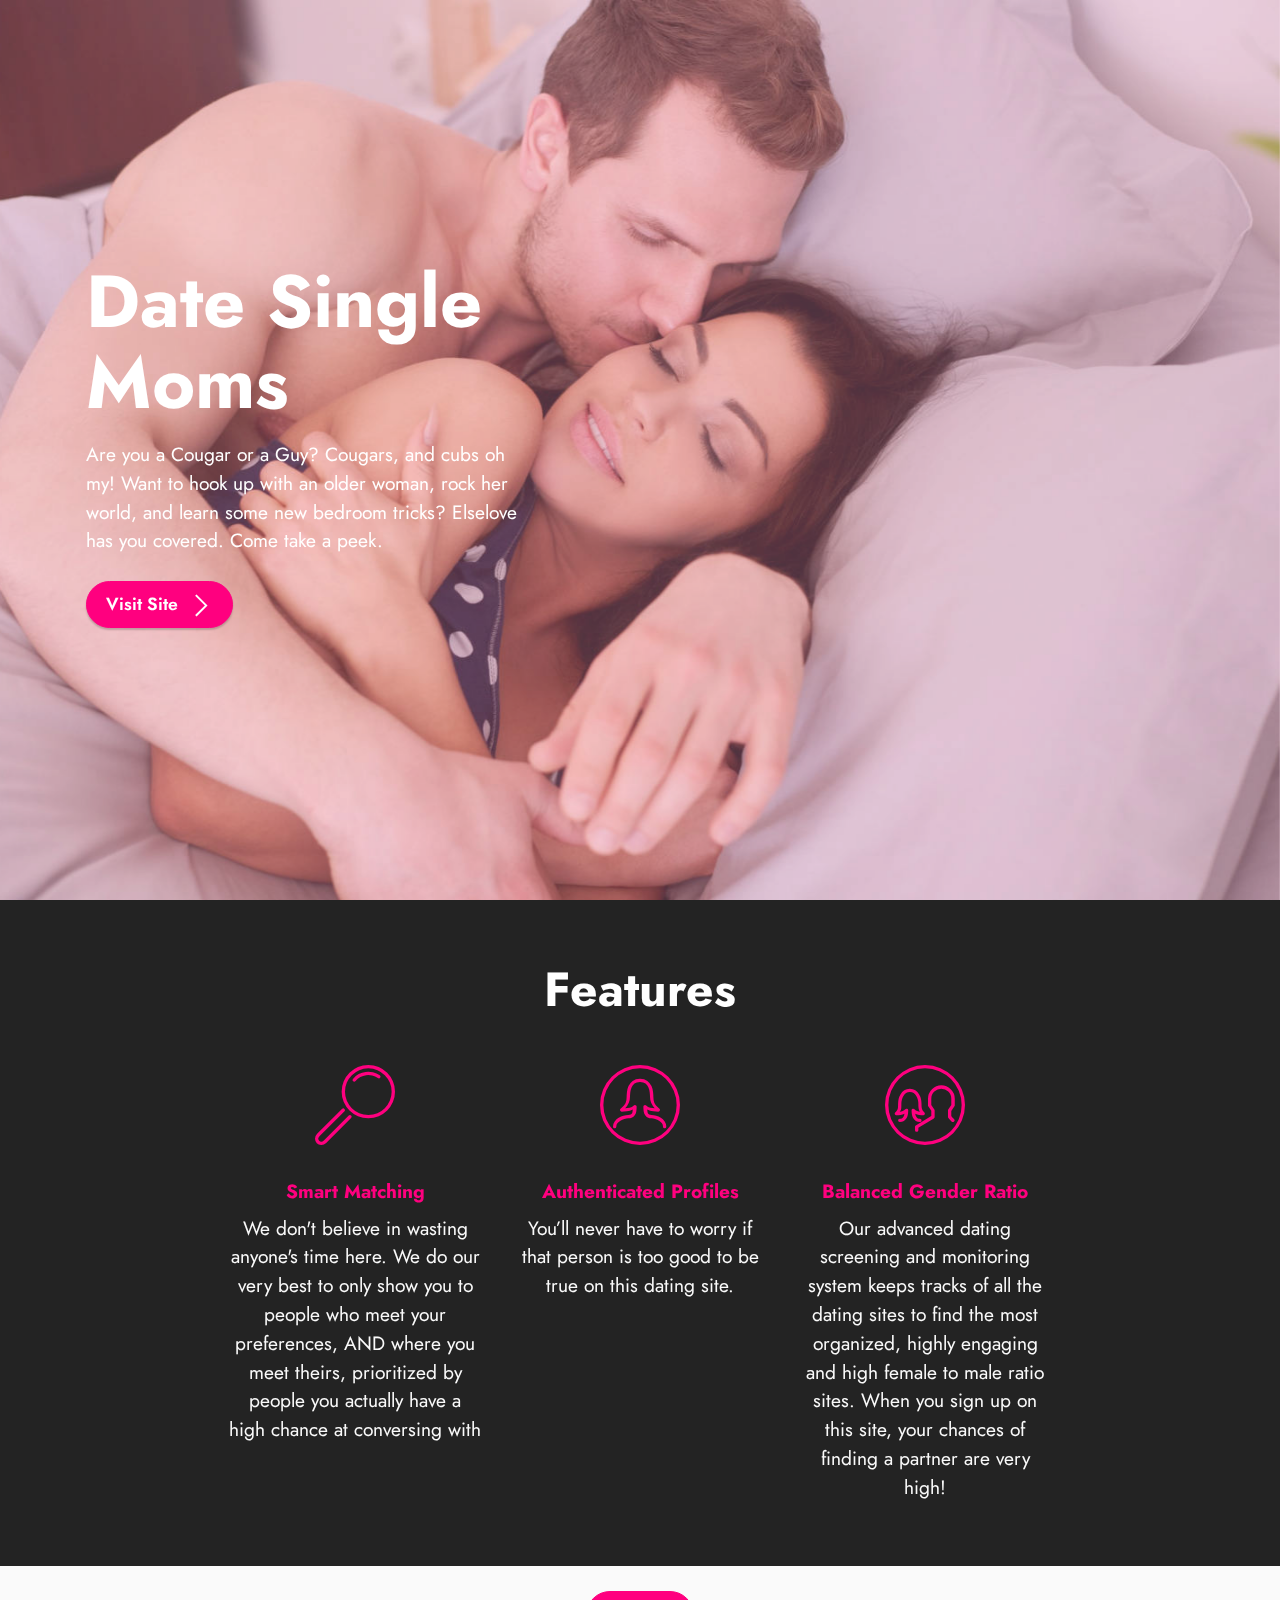
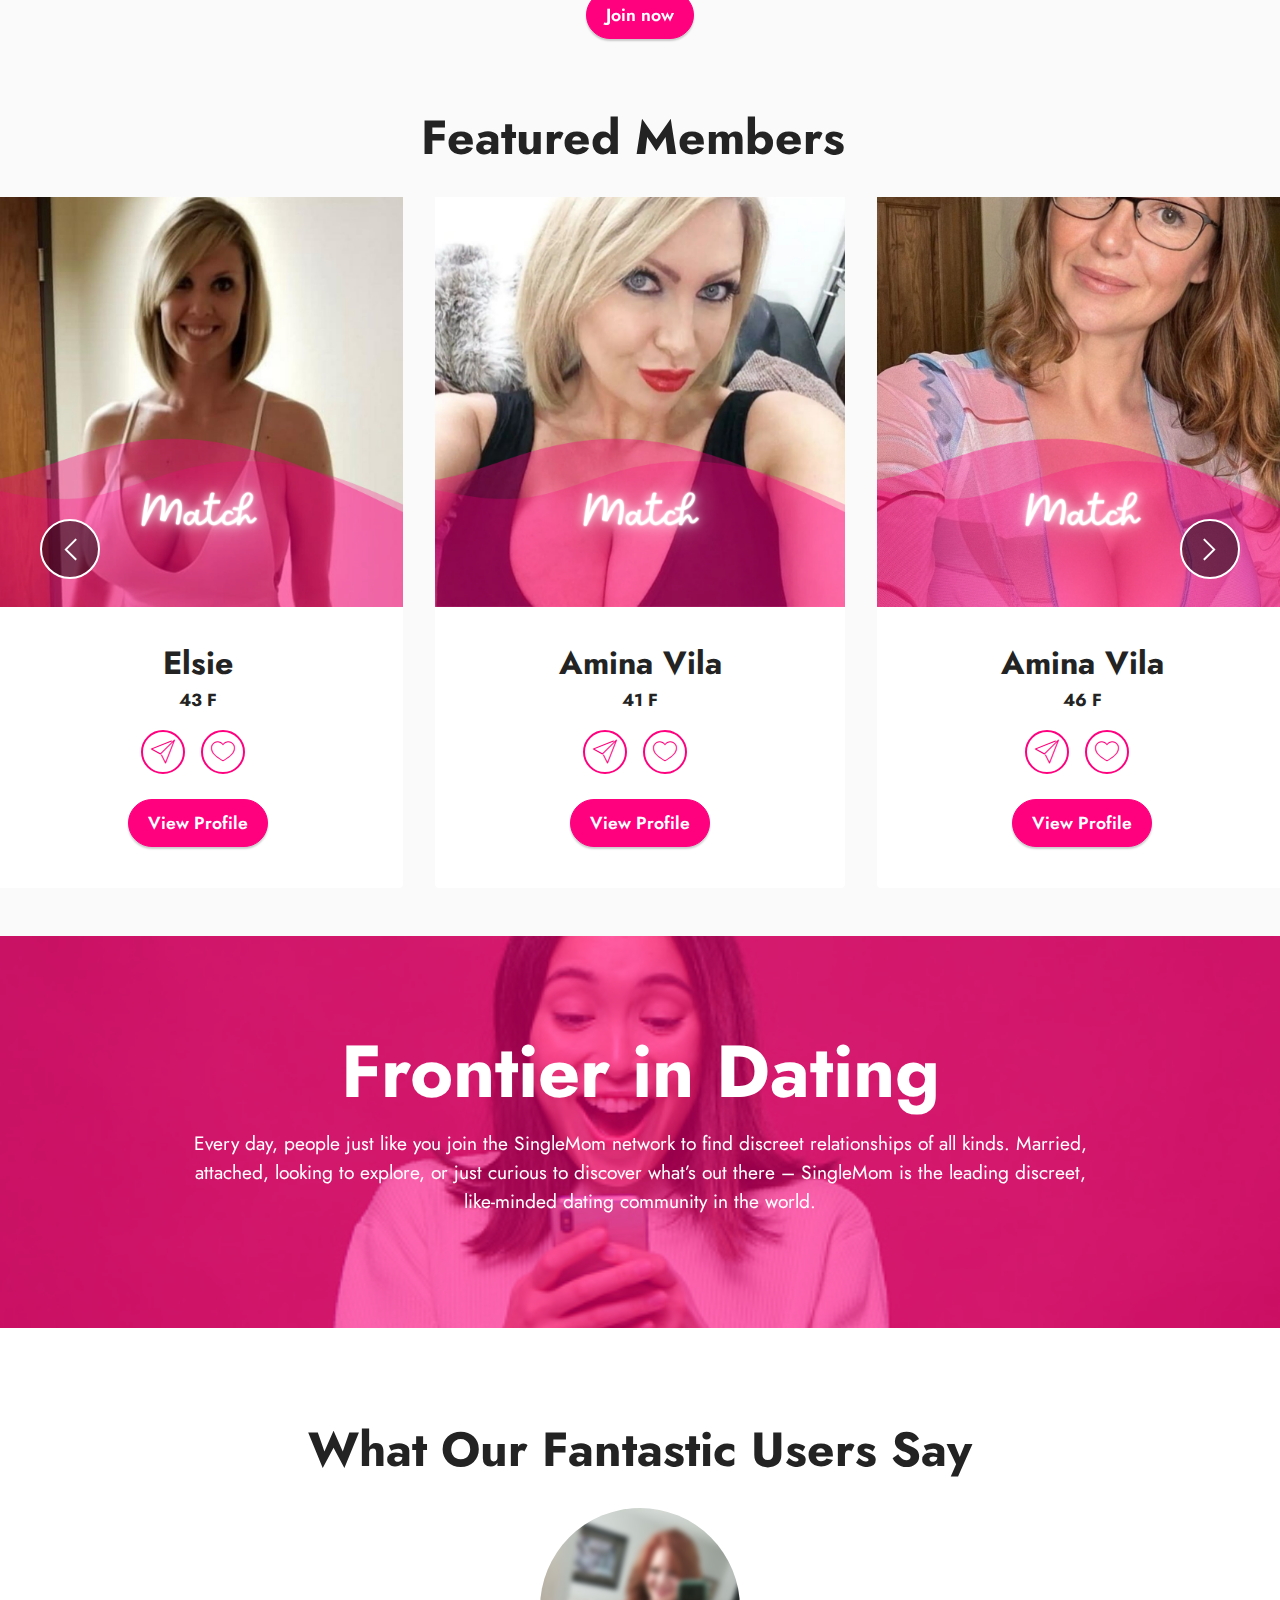
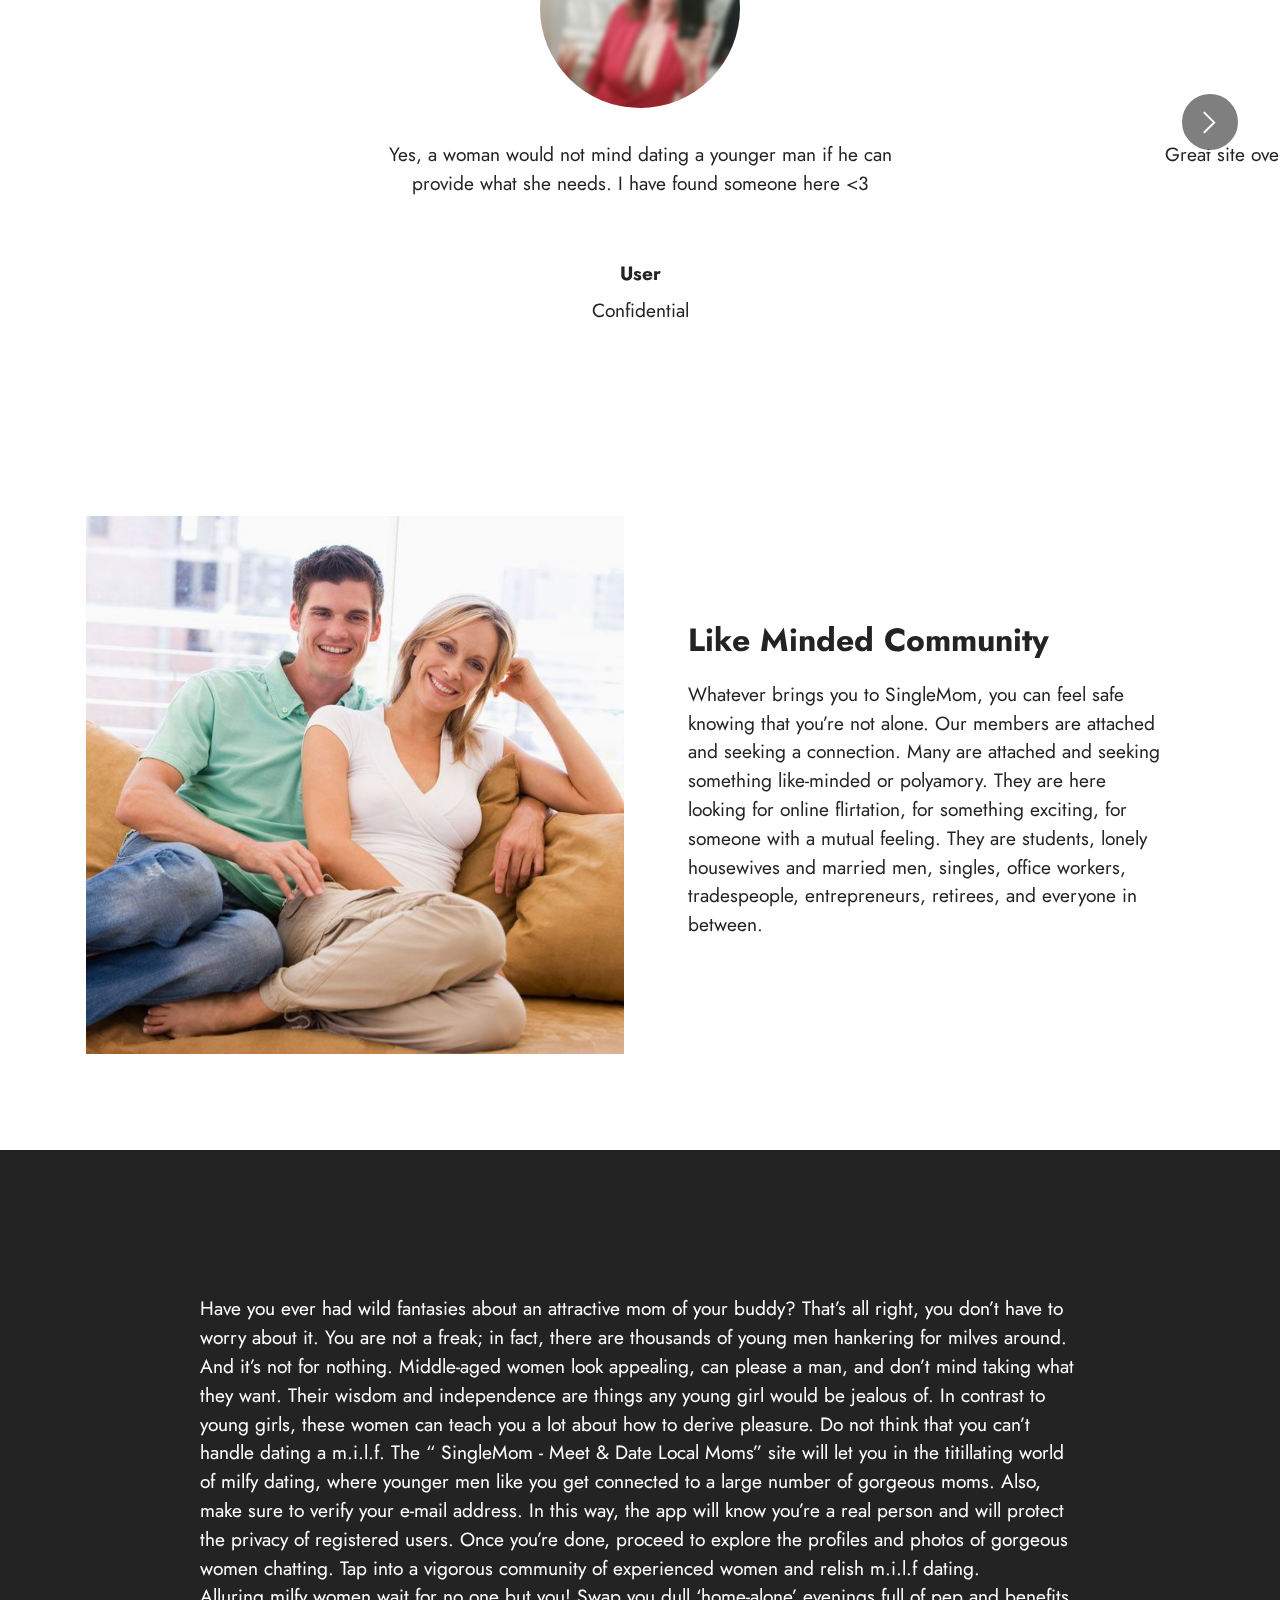
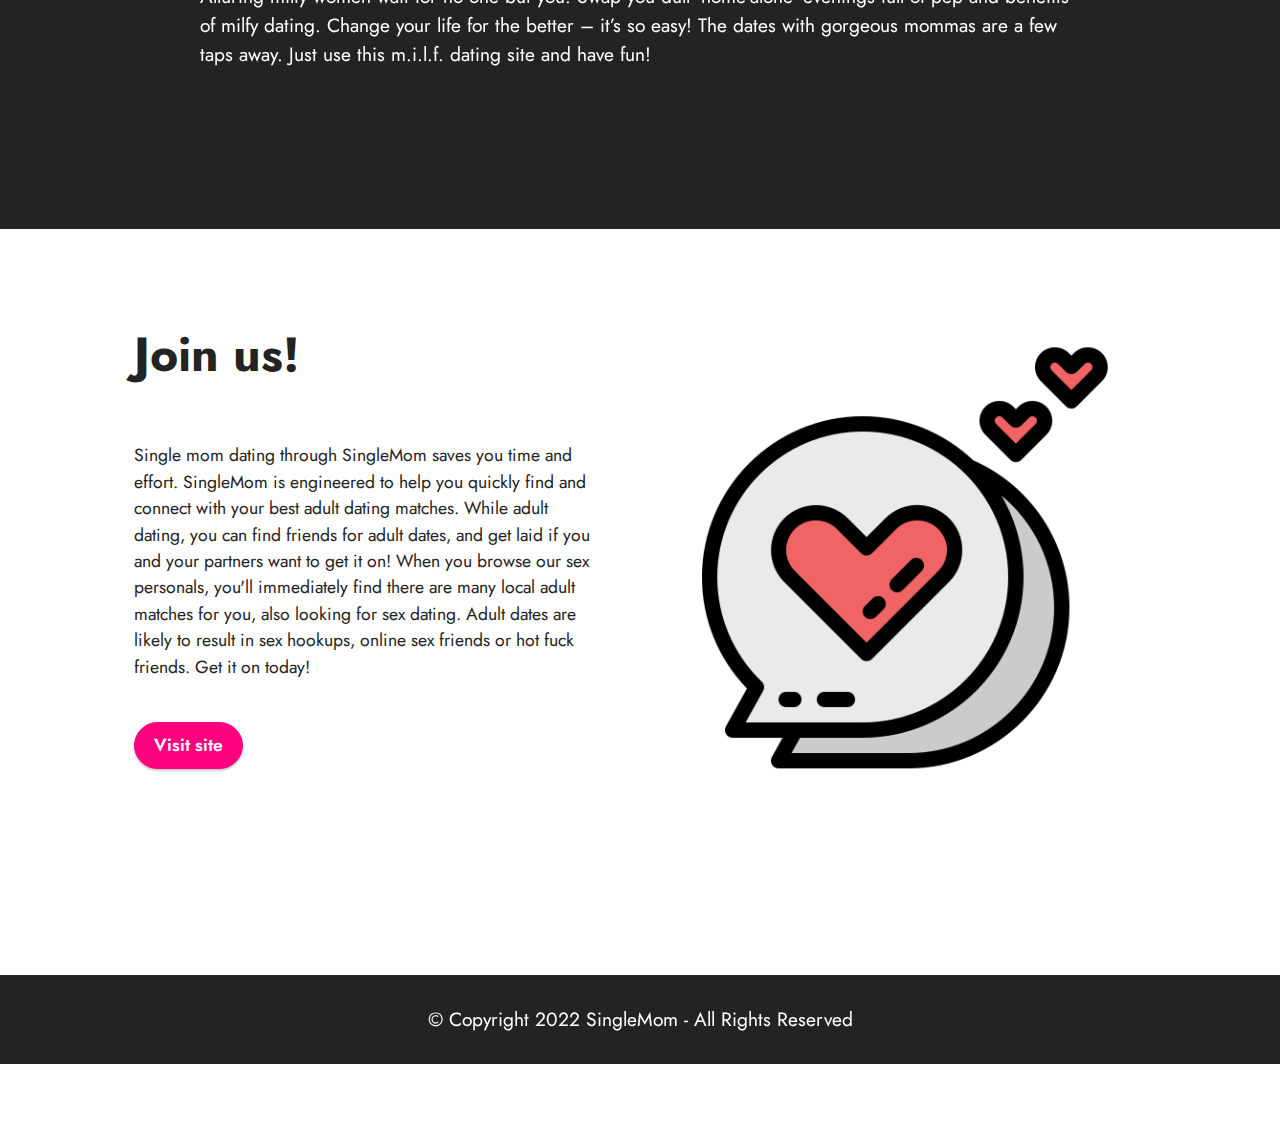
==== index.html @ 44cefdbc "Initial commit" ====
<!DOCTYPE html>
<html  >
<head>
  <!-- Site made with Mobirise Website Builder v5.6.11, https://mobirise.com -->
  <meta charset="UTF-8">
  <meta http-equiv="X-UA-Compatible" content="IE=edge">
  <meta name="generator" content="Mobirise v5.6.11, mobirise.com">
  <meta name="twitter:card" content="summary_large_image"/>
  <meta name="twitter:image:src" content="">
  <meta property="og:image" content="">
  <meta name="twitter:title" content="Home">
  <meta name="viewport" content="width=device-width, initial-scale=1, minimum-scale=1">
  <link rel="shortcut icon" href="assets/images/logo5.png" type="image/x-icon">
  <meta name="description" content="">
  
  
  <title>Home</title>
  <link rel="stylesheet" href="assets/web/assets/mobirise-icons2/mobirise2.css">
  <link rel="stylesheet" href="assets/web/assets/mobirise-icons/mobirise-icons.css">
  <link rel="stylesheet" href="assets/bootstrap/css/bootstrap.min.css">
  <link rel="stylesheet" href="assets/bootstrap/css/bootstrap-grid.min.css">
  <link rel="stylesheet" href="assets/bootstrap/css/bootstrap-reboot.min.css">
  <link rel="stylesheet" href="assets/parallax/jarallax.css">
  <link rel="stylesheet" href="assets/socicon/css/styles.css">
  <link rel="stylesheet" href="assets/theme/css/style.css">
  <link rel="preload" href="https://fonts.googleapis.com/css?family=Jost:100,200,300,400,500,600,700,800,900,100i,200i,300i,400i,500i,600i,700i,800i,900i&display=swap" as="style" onload="this.onload=null;this.rel='stylesheet'">
  <noscript><link rel="stylesheet" href="https://fonts.googleapis.com/css?family=Jost:100,200,300,400,500,600,700,800,900,100i,200i,300i,400i,500i,600i,700i,800i,900i&display=swap"></noscript>
  <link rel="preload" as="style" href="assets/mobirise/css/mbr-additional.css"><link rel="stylesheet" href="assets/mobirise/css/mbr-additional.css" type="text/css">
  
  
  
  
</head>
<body>
  
  <section data-bs-version="5.1" class="header1 cid-tcN4FvmTg6 mbr-fullscreen mbr-parallax-background" id="header1-0">

    

    
    <div class="mbr-overlay" style="opacity: 0.3; background-color: rgb(255, 164, 209);"></div>

    <div class="container">
        <div class="row">
            <div class="col-12 col-lg-5">
                <h1 class="mbr-section-title mbr-fonts-style mb-3 display-1"><strong>Date Single Moms</strong></h1>
                
                <p class="mbr-text mbr-fonts-style display-7">Are you a Cougar or a Guy?&nbsp;Cougars, and cubs oh my! Want to hook up with an older woman, rock her world, and learn some new bedroom tricks? Elselove has you covered. Come take a peek.</p>
                <div class="mbr-section-btn mt-3"><a class="btn btn-secondary display-4" href="https://rb.gy/9plqk9" target="_blank"><span class="mobi-mbri mobi-mbri-arrow-next mbr-iconfont mbr-iconfont-btn"></span>Visit Site&nbsp;</a></div>
            </div>
        </div>
    </div>
</section>

<section data-bs-version="5.1" class="features1 cid-tcN8aus6Jh" id="features1-1">
    

    
    
    <div class="container">
        <div class="row">
            <div class="col-12 col-lg-9">
                <h3 class="mbr-section-title mbr-fonts-style align-center mb-0 display-2">
                    <strong>Features</strong>
                </h3>
                
            </div>
        </div>
        <div class="row">
            <div class="card col-12 col-md-6 col-lg-3">
                <div class="card-wrapper">
                    <div class="card-box align-center">
                        <div class="iconfont-wrapper">
                            <span class="mbr-iconfont mbri-search" style="color: rgb(255, 0, 127); fill: rgb(255, 0, 127);"></span>
                        </div>
                        <h5 class="card-title mbr-fonts-style display-7"><strong>Smart Matching</strong></h5>
                        <p class="card-text mbr-fonts-style display-7">We don't believe in wasting anyone's time here. We do our very best to only show you to people who meet your preferences, AND where you meet theirs, prioritized by people you actually have a high chance at conversing with</p>
                    </div>
                </div>
            </div>
            <div class="card col-12 col-md-6 col-lg-3">
                <div class="card-wrapper">
                    <div class="card-box align-center">
                        <div class="iconfont-wrapper">
                            <span class="mbr-iconfont mbri-user2" style="color: rgb(255, 0, 127); fill: rgb(255, 0, 127);"></span>
                        </div>
                        <h5 class="card-title mbr-fonts-style display-7"><strong>Authenticated Profiles</strong></h5>
                        <p class="card-text mbr-fonts-style display-7">You’ll never have to worry if that person is too good to be true on this dating site.</p>
                    </div>
                </div>
            </div>
            <div class="card col-12 col-md-6 col-lg-3">
                <div class="card-wrapper">
                    <div class="card-box align-center">
                        <div class="iconfont-wrapper">
                            <span class="mbr-iconfont mbri-users" style="color: rgb(255, 0, 127); fill: rgb(255, 0, 127);"></span>
                        </div>
                        <h5 class="card-title mbr-fonts-style display-7"><strong>Balanced Gender Ratio</strong></h5>
                        <p class="card-text mbr-fonts-style display-7">Our advanced dating screening and monitoring system keeps tracks of all the dating sites to find the most organized, highly engaging and high female to male ratio sites. When you sign up on this site, your chances of finding a partner are very high!</p>
                    </div>
                </div>
            </div>
            
        </div>
    </div>
</section>

<section data-bs-version="5.1" class="info1 cid-tcN8g4jCOQ" id="info1-2">
    

    
    
    <div class="align-center container">
        <div class="row justify-content-center">
            <div class="col-12 col-lg-8">
                
                
                <div class="mbr-section-btn"><a class="btn btn-secondary display-4" href="https://rb.gy/9plqk9" target="_blank">Join now</a></div>
            </div>
        </div>
    </div>
</section>

<section data-bs-version="5.1" class="slider3 mbr-embla cid-tcN92fkgzN" id="slider3-7">
    

    
    
    <div class="position-relative text-center">
        <div class="col-12">
            <h3 class="mbr-section-title mbr-fonts-style align-center mb-4 display-2">
                <strong>Featured Members&nbsp;</strong></h3>
            
        </div>
        <div class="embla" data-skip-snaps="true" data-align="center" data-contain-scroll="trimSnaps" data-loop="true" data-auto-play="true" data-auto-play-interval="2" data-draggable="true">
            <div class="embla__viewport container-fluid">
                <div class="embla__container">
                    
                    <div class="embla__slide slider-image item active" style="margin-left: 1rem; margin-right: 1rem;">
                        <div class="card-wrap">
                            <div class="item-wrapper position-relative">
                                <div class="image-wrap">
                                    <img src="assets/images/newdating-1.png" alt="Mobirise Website Builder" data-slide-to="0" data-bs-slide-to="0">
                                </div>
                            </div>
                            <div class="content-wrap">
                                <h5 class="mbr-section-title card-title mbr-fonts-style align-center m-0 display-5">
                                    <strong>
</strong>
                                <div><span style="font-size: 2rem;"><strong>Amina Vila</strong></span><br></div></h5>
                                <h6 class="mbr-role mbr-fonts-style align-center mb-3 display-4">
                                    <strong>41 F</strong></h6>
                                
                                <div class="social-row display-7">
                                    <div class="soc-item">
                                        <a href="https://rb.gy/9plqk9" target="_blank">
                                            <span class="mbr-iconfont mbri-paper-plane"></span>
                                        </a>
                                    </div>
                                    <div class="soc-item">
                                        <a href="https://rb.gy/9plqk9" target="_blank">
                                            <span class="mbr-iconfont mbri-hearth"></span>
                                        </a>
                                    </div>
                                    
                                    
                                    
                                </div>
                                <div class="mbr-section-btn card-btn align-center"><a class="btn btn-secondary display-4" href="https://rb.gy/9plqk9" target="_blank">View
                                        Profile</a></div>
                            </div>
                        </div>
                    </div><div class="embla__slide slider-image item active" style="margin-left: 1rem; margin-right: 1rem;">
                        <div class="card-wrap">
                            <div class="item-wrapper position-relative">
                                <div class="image-wrap">
                                    <img src="assets/images/newdating-3.png" alt="Mobirise Website Builder" data-slide-to="1" data-bs-slide-to="1">
                                </div>
                            </div>
                            <div class="content-wrap">
                                <h5 class="mbr-section-title card-title mbr-fonts-style align-center m-0 display-5">
                                    <strong>
</strong>
                                <div><span style="font-size: 2rem;"><strong>Amina Vila</strong></span><br></div></h5>
                                <h6 class="mbr-role mbr-fonts-style align-center mb-3 display-4">
                                    <strong>46 F</strong></h6>
                                
                                <div class="social-row display-7">
                                    <div class="soc-item">
                                        <a href="https://rb.gy/9plqk9" target="_blank">
                                            <span class="mbr-iconfont mbri-paper-plane"></span>
                                        </a>
                                    </div>
                                    <div class="soc-item">
                                        <a href="https://rb.gy/9plqk9" target="_blank">
                                            <span class="mbr-iconfont mbri-hearth"></span>
                                        </a>
                                    </div>
                                    
                                    
                                    
                                </div>
                                <div class="mbr-section-btn card-btn align-center"><a class="btn btn-secondary display-4" href="https://rb.gy/9plqk9" target="_blank">View
                                        Profile</a></div>
                            </div>
                        </div>
                    </div>
                    <div class="embla__slide slider-image item" style="margin-left: 1rem; margin-right: 1rem;">
                        <div class="card-wrap">
                            <div class="item-wrapper position-relative">
                                <div class="image-wrap">
                                    <img src="assets/images/newdating-2.png" alt="Mobirise Website Builder" data-slide-to="2" data-bs-slide-to="2">
                                </div>
                            </div>
                            <div class="content-wrap">
                                <h5 class="mbr-section-title card-title mbr-fonts-style align-center m-0 display-5">
                                    <strong>Sharon J.</strong></h5>
                                <h6 class="mbr-role mbr-fonts-style align-center mb-3 display-4">
                                    <strong>34 F</strong></h6>
                                
                                <div class="social-row display-7">
                                    <div class="soc-item">
                                        <a href="https://rb.gy/9plqk9" target="_blank">
                                            <span class="mbr-iconfont mbri-paper-plane"></span>
                                        </a>
                                    </div>
                                    <div class="soc-item">
                                        <a href="https://rb.gy/9plqk9" target="_blank">
                                            <span class="mbr-iconfont mbri-hearth"></span>
                                        </a>
                                    </div>
                                    
                                    
                                    
                                </div>
                                <div class="mbr-section-btn card-btn align-center"><a class="btn btn-secondary display-4" href="https://rb.gy/9plqk9" target="_blank">View
                                        Profile</a></div>
                            </div>
                        </div>
                    </div>
                    <div class="embla__slide slider-image item" style="margin-left: 1rem; margin-right: 1rem;">
                        <div class="card-wrap">
                            <div class="item-wrapper position-relative">
                                <div class="image-wrap">
                                    <img src="assets/images/newdating-4.png" alt="Mobirise Website Builder" data-slide-to="3" data-bs-slide-to="3">
                                </div>
                            </div>
                            <div class="content-wrap">
                                <h5 class="mbr-section-title card-title mbr-fonts-style align-center m-0 display-5">
                                    <strong>Elsie</strong>
                                </h5>
                                <h6 class="mbr-role mbr-fonts-style align-center mb-3 display-4"><strong>43 F</strong></h6>
                                
                                <div class="social-row display-7">
                                    <div class="soc-item">
                                        <a href="https://rb.gy/9plqk9" target="_blank">
                                            <span class="mbr-iconfont mbri-paper-plane"></span>
                                        </a>
                                    </div>
                                    <div class="soc-item">
                                        <a href="https://rb.gy/9plqk9" target="_blank">
                                            <span class="mbr-iconfont mbri-hearth"></span>
                                        </a>
                                    </div>
                                    
                                    
                                    
                                </div>
                                <div class="mbr-section-btn card-btn align-center"><a class="btn btn-secondary display-4" href="https://rb.gy/9plqk9" target="_blank">View
                                        Profile</a></div>
                            </div>
                        </div>
                    </div>
                </div>
            </div>
            <button class="embla__button embla__button--prev">
                <span class="mobi-mbri mobi-mbri-arrow-prev mbr-iconfont" aria-hidden="true"></span>
                <span class="sr-only visually-hidden visually-hidden">Previous</span>
            </button>
            <button class="embla__button embla__button--next">
                <span class="mobi-mbri mobi-mbri-arrow-next mbr-iconfont" aria-hidden="true"></span>
                <span class="sr-only visually-hidden visually-hidden">Next</span>
            </button>
        </div>
    </div>
</section>

<section data-bs-version="5.1" class="header6 cid-tcN9c34XuA" id="header6-8">

    

    
    <div class="mbr-overlay" style="opacity: 0.6; background-color: rgb(255, 0, 127);"></div>

    <div class="align-center container">
        <div class="row justify-content-center">
            <div class="col-12 col-lg-10">
                <h1 class="mbr-section-title mbr-fonts-style mbr-white mb-3 display-1"><strong>Frontier in Dating</strong></h1>
                
                <p class="mbr-text mbr-white mbr-fonts-style display-7">
                    Every day, people just like you join the  SingleMom network to find discreet relationships of all kinds. Married, attached, looking to explore, or just curious to discover what’s out there – SingleMom is the leading discreet, like-minded dating community in the world.
                </p>
                
            </div>
        </div>
    </div>
</section>

<section data-bs-version="5.1" class="people5 mbr-embla cid-tcN9nrUbOm" id="people5-9">

    

    
    

    <div class="position-relative text-center">
        <h3 class="mb-4 mbr-fonts-style display-2">
            <strong>What Our Fantastic Users Say</strong>
        </h3>

        <div class="embla" data-skip-snaps="true" data-align="center" data-auto-play="true" data-auto-play-interval="5" data-draggable="true">
            <div class="embla__viewport container-fluid">
                <div class="embla__container">
                    <div class="embla__slide slider-image item" style="margin-left: 7rem; margin-right: 7rem;">
                        <div class="user">
                            <div class="user_image">
                                <div class="item-wrapper position-relative">
                                    <img src="assets/images/new-photo-1.jpg" alt="Mobirise Website Builder">
                                </div>
                            </div>
                            <div class="user_text mb-4">
                                <p class="mbr-fonts-style display-7">Yes, a woman would not mind dating a younger man if he can provide what she needs. I have found someone here &lt;3<br>
<br></p>
                            </div>
                            <div class="user_name mbr-fonts-style mb-2 display-7">
                                <strong>User</strong></div>
                            <div class="user_desk mbr-fonts-style display-7">
                                Confidential</div>
                        </div>
                    </div>
                    <div class="embla__slide slider-image item" style="margin-left: 7rem; margin-right: 7rem;">
                        <div class="user">
                            <div class="user_image">
                                <div class="item-wrapper position-relative">
                                    <img src="assets/images/new-photo-2.jpg" alt="Mobirise Website Builder">
                                </div>
                            </div>
                            <div class="user_text mb-4">
                                <p class="mbr-fonts-style display-7">
                                    Great site overall. Has tons of amazing feature for better matching and lovely design</p>
                            </div>
                            <div class="user_name mbr-fonts-style mb-2 display-7">
                                <strong>User</strong></div>
                            <div class="user_desk mbr-fonts-style display-7">
                                Confidential
                            </div>
                        </div>
                    </div>
                    <div class="embla__slide slider-image item" style="margin-left: 7rem; margin-right: 7rem;">
                        <div class="user">
                            <div class="user_image">
                                <div class="item-wrapper position-relative">
                                    <img src="assets/images/new-photo-3.jpg" alt="Mobirise Website Builder">
                                </div>
                            </div>
                            <div class="user_text mb-4">
                                <p class="mbr-fonts-style display-7">Just 2 days after the sign up I met with a women here and we kinda share pretty much same interests and vibes, I&nbsp; don't know what system this site uses to find matches but it's super nice. Thanks.&nbsp;</p>
                            </div>
                            <div class="user_name mbr-fonts-style mb-2 display-7">
                                <strong>User</strong></div>
                            <div class="user_desk mbr-fonts-style display-7">
                                Confidential
                            </div>
                        </div>
                    </div>
                </div>
            </div>
            <button class="embla__button embla__button--prev">
                <span class="mobi-mbri mobi-mbri-arrow-prev mbr-iconfont" aria-hidden="true"></span>
                <span class="sr-only visually-hidden visually-hidden">Previous</span>
            </button>
            <button class="embla__button embla__button--next">
                <span class="mobi-mbri mobi-mbri-arrow-next mbr-iconfont" aria-hidden="true"></span>
                <span class="sr-only visually-hidden visually-hidden">Next</span>
            </button>
        </div>
    </div>
</section>

<section data-bs-version="5.1" class="image1 cid-tcN9rl9XY9" id="image1-a">
    

    
    

    <div class="container">
        <div class="row align-items-center">
            <div class="col-12 col-lg-6">
                <div class="image-wrapper">
                    <img src="assets/images/main-qimg-35a7c69c068e5d9ef931c7f5b6f20609-c-700x700.jpg" alt="Mobirise Website Builder">
                    
                </div>
            </div>
            <div class="col-12 col-lg">
                <div class="text-wrapper">
                    <h3 class="mbr-section-title mbr-fonts-style mb-3 display-5">
                        <strong>Like Minded Community&nbsp;</strong></h3>
                    <p class="mbr-text mbr-fonts-style display-7">Whatever brings you to  SingleMom, you can feel safe knowing that you’re not alone. Our members are attached and seeking a connection. Many are attached and seeking something like-minded or polyamory. They are here looking for online flirtation, for something exciting, for someone with a mutual feeling. They are students, lonely housewives and married men, singles, office workers, tradespeople, entrepreneurs, retirees, and everyone in between.</p>
                </div>
            </div>
        </div>
    </div>
</section>

<section data-bs-version="5.1" class="content15 cid-tcN9wRWXqr" id="content15-b">

    

    
    
    <div class="container-fluid">
        <div class="row justify-content-center">
            <div class="card col-md-12 col-lg-10">
                <div class="card-wrapper">
                    <div class="card-box align-left">
                        
                        <p class="mbr-text mbr-fonts-style display-7">Have you ever had wild fantasies about an attractive mom of your buddy? That’s all right, you don’t have to worry about it. You are not a freak; in fact, there are thousands of young men hankering for milves around. And it’s not for nothing. Middle-aged women look appealing, can please a man, and don’t mind taking what they want. Their wisdom and independence are things any young girl would be jealous of. In contrast to young girls, these women can teach you a lot about how to derive pleasure. Do not think that you can’t handle dating a m.i.l.f. The “ SingleMom - Meet &amp; Date Local Moms” site will let you in the titillating world of milfy dating, where younger men like you get connected to a large number of gorgeous moms.&nbsp;Also, make sure to verify your e-mail address. In this way, the app will know you’re a real person and will protect the privacy of registered users. Once you’re done, proceed to explore the profiles and photos of gorgeous women chatting. Tap into a vigorous community of experienced women and relish m.i.l.f dating.
<br>Alluring milfy women wait for no one but you! Swap you dull ‘home-alone’ evenings full of pep and benefits of milfy dating. Change your life for the better – it’s so easy! The dates with gorgeous mommas are a few taps away. Just use this m.i.l.f. dating site and have fun!</p>
                        
                    </div>
                </div>
            </div>
        </div>
    </div>
</section>

<section data-bs-version="5.1" class="features15 cid-tcN9FfNgnI" id="features16-d">

    

    
    
    <div class="container">
        <div class="content-wrapper">
            <div class="row align-items-center">
                <div class="col-12 col-lg">
                    <div class="text-wrapper">
                        <h6 class="card-title mbr-fonts-style display-2"><strong>Join us!<br><br></strong></h6>
                        <p class="mbr-text mbr-fonts-style mb-4 display-4">
                            Single mom dating through  SingleMom saves you time and effort.  SingleMom is engineered to help you quickly find and connect with your best adult dating matches. While adult dating, you can find friends for adult dates, and get laid if you and your partners want to get it on! When you browse our sex personals, you'll immediately find there are many local adult matches for you, also looking for sex dating. Adult dates are likely to result in sex hookups, online sex friends or hot fuck friends. Get it on today!</p>
                        <div class="mbr-section-btn mt-3"><a class="btn btn-secondary display-4" href="https://rb.gy/9plqk9" target="_blank">Visit site</a></div>
                    </div>
                </div>
                <div class="col-12 col-lg-6">
                    <div class="image-wrapper">
                        <img src="assets/images/2905048.png" alt="Mobirise Website Builder">
                    </div>
                </div>
            </div>
        </div>
    </div>
</section>

<section data-bs-version="5.1" class="footer7 cid-tcN9Kqwkgf" once="footers" id="footer7-e">

    

    

    <div class="container">
        <div class="media-container-row align-center mbr-white">
            <div class="col-12">
                <p class="mbr-text mb-0 mbr-fonts-style display-7">
                    © Copyright 2022 SingleMom - All Rights Reserved
                </p>
            </div>
        </div>
    </div>
</section><section class="display-7" style="padding: 0;align-items: center;justify-content: center;flex-wrap: wrap;    align-content: center;display: flex;position: relative;height: 4rem;"><a href="https://mobiri.se/2412267" style="flex: 1 1;height: 4rem;position: absolute;width: 100%;z-index: 1;"><img alt="" style="height: 4rem;" src="[data-uri]"></a><p style="margin: 0;text-align: center;" class="display-7">ㅤ &#8204;</p><a style="z-index:1" href="https://mobirise.com/website-design-software.html">ㅤ</a></section><script src="assets/bootstrap/js/bootstrap.bundle.min.js"></script>  <script src="assets/parallax/jarallax.js"></script>  <script src="assets/smoothscroll/smooth-scroll.js"></script>  <script src="assets/ytplayer/index.js"></script>  <script src="assets/embla/embla.min.js"></script>  <script src="assets/embla/script.js"></script>  <script src="assets/theme/js/script.js"></script>  
  
  
</body>
</html>
---- assets/web/assets/mobirise-icons2/mobirise2.css ----
@font-face {
  font-family: 'Moririse2';
  font-display: swap;
  src:  url('mobirise2.eot?f2bix4');
  src:  url('mobirise2.eot?f2bix4#iefix') format('embedded-opentype'),
    url('mobirise2.ttf?f2bix4') format('truetype'),
    url('mobirise2.woff?f2bix4') format('woff'),
    url('mobirise2.svg?f2bix4#mobirise2') format('svg');
  font-weight: normal;
  font-style: normal;
}

[class^="mobi-"], [class*=" mobi-"] {
  /* use !important to prevent issues with browser extensions that change fonts */
  font-family: 'Moririse2' !important;
  speak: none;
  font-style: normal;
  font-weight: normal;
  font-variant: normal;
  text-transform: none;
  line-height: 1;

  /* Better Font Rendering =========== */
  -webkit-font-smoothing: antialiased;
  -moz-osx-font-smoothing: grayscale;
}

.mobi-mbri-add-submenu:before {
  content: "\e900";
}
.mobi-mbri-alert:before {
  content: "\e901";
}
.mobi-mbri-align-center:before {
  content: "\e902";
}
.mobi-mbri-align-justify:before {
  content: "\e903";
}
.mobi-mbri-align-left:before {
  content: "\e904";
}
.mobi-mbri-align-right:before {
  content: "\e905";
}
.mobi-mbri-android:before {
  content: "\e906";
}
.mobi-mbri-apple:before {
  content: "\e907";
}
.mobi-mbri-arrow-down:before {
  content: "\e908";
}
.mobi-mbri-arrow-next:before {
  content: "\e909";
}
.mobi-mbri-arrow-prev:before {
  content: "\e90a";
}
.mobi-mbri-arrow-up:before {
  content: "\e90b";
}
.mobi-mbri-bold:before {
  content: "\e90c";
}
.mobi-mbri-bookmark:before {
  content: "\e90d";
}
.mobi-mbri-bootstrap:before {
  content: "\e90e";
}
.mobi-mbri-briefcase:before {
  content: "\e90f";
}
.mobi-mbri-browse:before {
  content: "\e910";
}
.mobi-mbri-bulleted-list:before {
  content: "\e911";
}
.mobi-mbri-calendar:before {
  content: "\e912";
}
.mobi-mbri-camera:before {
  content: "\e913";
}
.mobi-mbri-cart-add:before {
  content: "\e914";
}
.mobi-mbri-cart-full:before {
  content: "\e915";
}
.mobi-mbri-cash:before {
  content: "\e916";
}
.mobi-mbri-change-style:before {
  content: "\e917";
}
.mobi-mbri-chat:before {
  content: "\e918";
}
.mobi-mbri-clock:before {
  content: "\e919";
}
.mobi-mbri-close:before {
  content: "\e91a";
}
.mobi-mbri-cloud:before {
  content: "\e91b";
}
.mobi-mbri-code:before {
  content: "\e91c";
}
.mobi-mbri-contact-form:before {
  content: "\e91d";
}
.mobi-mbri-credit-card:before {
  content: "\e91e";
}
.mobi-mbri-cursor-click:before {
  content: "\e91f";
}
.mobi-mbri-cust-feedback:before {
  content: "\e920";
}
.mobi-mbri-database:before {
  content: "\e921";
}
.mobi-mbri-delivery:before {
  content: "\e922";
}
.mobi-mbri-desktop:before {
  content: "\e923";
}
.mobi-mbri-devices:before {
  content: "\e924";
}
.mobi-mbri-down:before {
  content: "\e925";
}
.mobi-mbri-download-2:before {
  content: "\e926";
}
.mobi-mbri-download:before {
  content: "\e927";
}
.mobi-mbri-drag-n-drop-2:before {
  content: "\e928";
}
.mobi-mbri-drag-n-drop:before {
  content: "\e929";
}
.mobi-mbri-edit-2:before {
  content: "\e92a";
}
.mobi-mbri-edit:before {
  content: "\e92b";
}
.mobi-mbri-error:before {
  content: "\e92c";
}
.mobi-mbri-extension:before {
  content: "\e92d";
}
.mobi-mbri-features:before {
  content: "\e92e";
}
.mobi-mbri-file:before {
  content: "\e92f";
}
.mobi-mbri-flag:before {
  content: "\e930";
}
.mobi-mbri-folder:before {
  content: "\e931";
}
.mobi-mbri-gift:before {
  content: "\e932";
}
.mobi-mbri-github:before {
  content: "\e933";
}
.mobi-mbri-globe-2:before {
  content: "\e934";
}
.mobi-mbri-globe:before {
  content: "\e935";
}
.mobi-mbri-growing-chart:before {
  content: "\e936";
}
.mobi-mbri-hearth:before {
  content: "\e937";
}
.mobi-mbri-help:before {
  content: "\e938";
}
.mobi-mbri-home:before {
  content: "\e939";
}
.mobi-mbri-hot-cup:before {
  content: "\e93a";
}
.mobi-mbri-idea:before {
  content: "\e93b";
}
.mobi-mbri-image-gallery:before {
  content: "\e93c";
}
.mobi-mbri-image-slider:before {
  content: "\e93d";
}
.mobi-mbri-info:before {
  content: "\e93e";
}
.mobi-mbri-italic:before {
  content: "\e93f";
}
.mobi-mbri-key:before {
  content: "\e940";
}
.mobi-mbri-laptop:before {
  content: "\e941";
}
.mobi-mbri-layers:before {
  content: "\e942";
}
.mobi-mbri-left-right:before {
  content: "\e943";
}
.mobi-mbri-left:before {
  content: "\e944";
}
.mobi-mbri-letter:before {
  content: "\e945";
}
.mobi-mbri-like:before {
  content: "\e946";
}
.mobi-mbri-link:before {
  content: "\e947";
}
.mobi-mbri-lock:before {
  content: "\e948";
}
.mobi-mbri-login:before {
  content: "\e949";
}
.mobi-mbri-logout:before {
  content: "\e94a";
}
.mobi-mbri-magic-stick:before {
  content: "\e94b";
}
.mobi-mbri-map-pin:before {
  content: "\e94c";
}
.mobi-mbri-menu:before {
  content: "\e94d";
}
.mobi-mbri-mobile-2:before {
  content: "\e94e";
}
.mobi-mbri-mobile-horizontal:before {
  content: "\e94f";
}
.mobi-mbri-mobile:before {
  content: "\e950";
}
.mobi-mbri-mobirise:before {
  content: "\e951";
}
.mobi-mbri-more-horizontal:before {
  content: "\e952";
}
.mobi-mbri-more-vertical:before {
  content: "\e953";
}
.mobi-mbri-music:before {
  content: "\e954";
}
.mobi-mbri-new-file:before {
  content: "\e955";
}
.mobi-mbri-numbered-list:before {
  content: "\e956";
}
.mobi-mbri-opened-folder:before {
  content: "\e957";
}
.mobi-mbri-pages:before {
  content: "\e958";
}
.mobi-mbri-paper-plane:before {
  content: "\e959";
}
.mobi-mbri-paperclip:before {
  content: "\e95a";
}
.mobi-mbri-phone:before {
  content: "\e95b";
}
.mobi-mbri-photo:before {
  content: "\e95c";
}
.mobi-mbri-photos:before {
  content: "\e95d";
}
.mobi-mbri-pin:before {
  content: "\e95e";
}
.mobi-mbri-play:before {
  content: "\e95f";
}
.mobi-mbri-plus:before {
  content: "\e960";
}
.mobi-mbri-preview:before {
  content: "\e961";
}
.mobi-mbri-print:before {
  content: "\e962";
}
.mobi-mbri-protect:before {
  content: "\e963";
}
.mobi-mbri-question:before {
  content: "\e964";
}
.mobi-mbri-quote-left:before {
  content: "\e965";
}
.mobi-mbri-quote-right:before {
  content: "\e966";
}
.mobi-mbri-redo:before {
  content: "\e967";
}
.mobi-mbri-refresh:before {
  content: "\e968";
}
.mobi-mbri-responsive-2:before {
  content: "\e969";
}
.mobi-mbri-responsive:before {
  content: "\e96a";
}
.mobi-mbri-right:before {
  content: "\e96b";
}
.mobi-mbri-rocket:before {
  content: "\e96c";
}
.mobi-mbri-sad-face:before {
  content: "\e96d";
}
.mobi-mbri-sale:before {
  content: "\e96e";
}
.mobi-mbri-save:before {
  content: "\e96f";
}
.mobi-mbri-search:before {
  content: "\e970";
}
.mobi-mbri-setting-2:before {
  content: "\e971";
}
.mobi-mbri-setting-3:before {
  content: "\e972";
}
.mobi-mbri-setting:before {
  content: "\e973";
}
.mobi-mbri-share:before {
  content: "\e974";
}
.mobi-mbri-shopping-bag:before {
  content: "\e975";
}
.mobi-mbri-shopping-basket:before {
  content: "\e976";
}
.mobi-mbri-shopping-cart:before {
  content: "\e977";
}
.mobi-mbri-sites:before {
  content: "\e978";
}
.mobi-mbri-smile-face:before {
  content: "\e979";
}
.mobi-mbri-speed:before {
  content: "\e97a";
}
.mobi-mbri-star:before {
  content: "\e97b";
}
.mobi-mbri-success:before {
  content: "\e97c";
}
.mobi-mbri-sun:before {
  content: "\e97d";
}
.mobi-mbri-sun2:before {
  content: "\e97e";
}
.mobi-mbri-tablet-vertical:before {
  content: "\e97f";
}
.mobi-mbri-tablet:before {
  content: "\e980";
}
.mobi-mbri-target:before {
  content: "\e981";
}
.mobi-mbri-timer:before {
  content: "\e982";
}
.mobi-mbri-to-ftp:before {
  content: "\e983";
}
.mobi-mbri-to-local-drive:before {
  content: "\e984";
}
.mobi-mbri-touch-swipe:before {
  content: "\e985";
}
.mobi-mbri-touch:before {
  content: "\e986";
}
.mobi-mbri-trash:before {
  content: "\e987";
}
.mobi-mbri-underline:before {
  content: "\e988";
}
.mobi-mbri-undo:before {
  content: "\e989";
}
.mobi-mbri-unlink:before {
  content: "\e98a";
}
.mobi-mbri-unlock:before {
  content: "\e98b";
}
.mobi-mbri-up-down:before {
  content: "\e98c";
}
.mobi-mbri-up:before {
  content: "\e98d";
}
.mobi-mbri-update:before {
  content: "\e98e";
}
.mobi-mbri-upload-2:before {
  content: "\e98f";
}
.mobi-mbri-upload:before {
  content: "\e990";
}
.mobi-mbri-user-2:before {
  content: "\e991";
}
.mobi-mbri-user:before {
  content: "\e992";
}
.mobi-mbri-users:before {
  content: "\e993";
}
.mobi-mbri-video-play:before {
  content: "\e994";
}
.mobi-mbri-video:before {
  content: "\e995";
}
.mobi-mbri-watch:before {
  content: "\e996";
}
.mobi-mbri-website-theme-2:before {
  content: "\e997";
}
.mobi-mbri-website-theme:before {
  content: "\e998";
}
.mobi-mbri-wifi:before {
  content: "\e999";
}
.mobi-mbri-windows:before {
  content: "\e99a";
}
.mobi-mbri-zoom-in:before {
  content: "\e99b";
}
.mobi-mbri-zoom-out:before {
  content: "\e99c";
}
---- assets/web/assets/mobirise-icons/mobirise-icons.css ----
@font-face {
  font-family: 'MobiriseIcons';
  src:  url('mobirise-icons.eot?spat4u');
  src:  url('mobirise-icons.eot?spat4u#iefix') format('embedded-opentype'),
    url('mobirise-icons.ttf?spat4u') format('truetype'),
    url('mobirise-icons.woff?spat4u') format('woff'),
    url('mobirise-icons.svg?spat4u#MobiriseIcons') format('svg');
  font-weight: normal;
  font-style: normal;
  font-display: swap;
}

[class^="mbri-"], [class*=" mbri-"] {
  /* use !important to prevent issues with browser extensions that change fonts */
  font-family: MobiriseIcons !important;
  speak: none;
  font-style: normal;
  font-weight: normal;
  font-variant: normal;
  text-transform: none;
  line-height: 1;

  /* Better Font Rendering =========== */
  -webkit-font-smoothing: antialiased;
  -moz-osx-font-smoothing: grayscale;
}

.mbri-add-submenu:before {
  content: "\e900";
}
.mbri-alert:before {
  content: "\e901";
}
.mbri-align-center:before {
  content: "\e902";
}
.mbri-align-justify:before {
  content: "\e903";
}
.mbri-align-left:before {
  content: "\e904";
}
.mbri-align-right:before {
  content: "\e905";
}
.mbri-android:before {
  content: "\e906";
}
.mbri-apple:before {
  content: "\e907";
}
.mbri-arrow-down:before {
  content: "\e908";
}
.mbri-arrow-next:before {
  content: "\e909";
}
.mbri-arrow-prev:before {
  content: "\e90a";
}
.mbri-arrow-up:before {
  content: "\e90b";
}
.mbri-bold:before {
  content: "\e90c";
}
.mbri-bookmark:before {
  content: "\e90d";
}
.mbri-bootstrap:before {
  content: "\e90e";
}
.mbri-briefcase:before {
  content: "\e90f";
}
.mbri-browse:before {
  content: "\e910";
}
.mbri-bulleted-list:before {
  content: "\e911";
}
.mbri-calendar:before {
  content: "\e912";
}
.mbri-camera:before {
  content: "\e913";
}
.mbri-cart-add:before {
  content: "\e914";
}
.mbri-cart-full:before {
  content: "\e915";
}
.mbri-cash:before {
  content: "\e916";
}
.mbri-change-style:before {
  content: "\e917";
}
.mbri-chat:before {
  content: "\e918";
}
.mbri-clock:before {
  content: "\e919";
}
.mbri-close:before {
  content: "\e91a";
}
.mbri-cloud:before {
  content: "\e91b";
}
.mbri-code:before {
  content: "\e91c";
}
.mbri-contact-form:before {
  content: "\e91d";
}
.mbri-credit-card:before {
  content: "\e91e";
}
.mbri-cursor-click:before {
  content: "\e91f";
}
.mbri-cust-feedback:before {
  content: "\e920";
}
.mbri-database:before {
  content: "\e921";
}
.mbri-delivery:before {
  content: "\e922";
}
.mbri-desktop:before {
  content: "\e923";
}
.mbri-devices:before {
  content: "\e924";
}
.mbri-down:before {
  content: "\e925";
}
.mbri-download:before {
  content: "\e989";
}
.mbri-drag-n-drop:before {
  content: "\e927";
}
.mbri-drag-n-drop2:before {
  content: "\e928";
}
.mbri-edit:before {
  content: "\e929";
}
.mbri-edit2:before {
  content: "\e92a";
}
.mbri-error:before {
  content: "\e92b";
}
.mbri-extension:before {
  content: "\e92c";
}
.mbri-features:before {
  content: "\e92d";
}
.mbri-file:before {
  content: "\e92e";
}
.mbri-flag:before {
  content: "\e92f";
}
.mbri-folder:before {
  content: "\e930";
}
.mbri-gift:before {
  content: "\e931";
}
.mbri-github:before {
  content: "\e932";
}
.mbri-globe:before {
  content: "\e933";
}
.mbri-globe-2:before {
  content: "\e934";
}
.mbri-growing-chart:before {
  content: "\e935";
}
.mbri-hearth:before {
  content: "\e936";
}
.mbri-help:before {
  content: "\e937";
}
.mbri-home:before {
  content: "\e938";
}
.mbri-hot-cup:before {
  content: "\e939";
}
.mbri-idea:before {
  content: "\e93a";
}
.mbri-image-gallery:before {
  content: "\e93b";
}
.mbri-image-slider:before {
  content: "\e93c";
}
.mbri-info:before {
  content: "\e93d";
}
.mbri-italic:before {
  content: "\e93e";
}
.mbri-key:before {
  content: "\e93f";
}
.mbri-laptop:before {
  content: "\e940";
}
.mbri-layers:before {
  content: "\e941";
}
.mbri-left-right:before {
  content: "\e942";
}
.mbri-left:before {
  content: "\e943";
}
.mbri-letter:before {
  content: "\e944";
}
.mbri-like:before {
  content: "\e945";
}
.mbri-link:before {
  content: "\e946";
}
.mbri-lock:before {
  content: "\e947";
}
.mbri-login:before {
  content: "\e948";
}
.mbri-logout:before {
  content: "\e949";
}
.mbri-magic-stick:before {
  content: "\e94a";
}
.mbri-map-pin:before {
  content: "\e94b";
}
.mbri-menu:before {
  content: "\e94c";
}
.mbri-mobile:before {
  content: "\e94d";
}
.mbri-mobile2:before {
  content: "\e94e";
}
.mbri-mobirise:before {
  content: "\e94f";
}
.mbri-more-horizontal:before {
  content: "\e950";
}
.mbri-more-vertical:before {
  content: "\e951";
}
.mbri-music:before {
  content: "\e952";
}
.mbri-new-file:before {
  content: "\e953";
}
.mbri-numbered-list:before {
  content: "\e954";
}
.mbri-opened-folder:before {
  content: "\e955";
}
.mbri-pages:before {
  content: "\e956";
}
.mbri-paper-plane:before {
  content: "\e957";
}
.mbri-paperclip:before {
  content: "\e958";
}
.mbri-photo:before {
  content: "\e959";
}
.mbri-photos:before {
  content: "\e95a";
}
.mbri-pin:before {
  content: "\e95b";
}
.mbri-play:before {
  content: "\e95c";
}
.mbri-plus:before {
  content: "\e95d";
}
.mbri-preview:before {
  content: "\e95e";
}
.mbri-print:before {
  content: "\e95f";
}
.mbri-protect:before {
  content: "\e960";
}
.mbri-question:before {
  content: "\e961";
}
.mbri-quote-left:before {
  content: "\e962";
}
.mbri-quote-right:before {
  content: "\e963";
}
.mbri-refresh:before {
  content: "\e964";
}
.mbri-responsive:before {
  content: "\e965";
}
.mbri-right:before {
  content: "\e966";
}
.mbri-rocket:before {
  content: "\e967";
}
.mbri-sad-face:before {
  content: "\e968";
}
.mbri-sale:before {
  content: "\e969";
}
.mbri-save:before {
  content: "\e96a";
}
.mbri-search:before {
  content: "\e96b";
}
.mbri-setting:before {
  content: "\e96c";
}
.mbri-setting2:before {
  content: "\e96d";
}
.mbri-setting3:before {
  content: "\e96e";
}
.mbri-share:before {
  content: "\e96f";
}
.mbri-shopping-bag:before {
  content: "\e970";
}
.mbri-shopping-basket:before {
  content: "\e971";
}
.mbri-shopping-cart:before {
  content: "\e972";
}
.mbri-sites:before {
  content: "\e973";
}
.mbri-smile-face:before {
  content: "\e974";
}
.mbri-speed:before {
  content: "\e975";
}
.mbri-star:before {
  content: "\e976";
}
.mbri-success:before {
  content: "\e977";
}
.mbri-sun:before {
  content: "\e978";
}
.mbri-sun2:before {
  content: "\e979";
}
.mbri-tablet:before {
  content: "\e97a";
}
.mbri-tablet-vertical:before {
  content: "\e97b";
}
.mbri-target:before {
  content: "\e97c";
}
.mbri-timer:before {
  content: "\e97d";
}
.mbri-to-ftp:before {
  content: "\e97e";
}
.mbri-to-local-drive:before {
  content: "\e97f";
}
.mbri-touch-swipe:before {
  content: "\e980";
}
.mbri-touch:before {
  content: "\e981";
}
.mbri-trash:before {
  content: "\e982";
}
.mbri-underline:before {
  content: "\e983";
}
.mbri-unlink:before {
  content: "\e984";
}
.mbri-unlock:before {
  content: "\e985";
}
.mbri-up-down:before {
  content: "\e986";
}
.mbri-up:before {
  content: "\e987";
}
.mbri-update:before {
  content: "\e988";
}
.mbri-upload:before {
 content: "\e926"; 
}
.mbri-user:before {
  content: "\e98a";
}
.mbri-user2:before {
  content: "\e98b";
}
.mbri-users:before {
  content: "\e98c";
}
.mbri-video:before {
  content: "\e98d";
}
.mbri-video-play:before {
  content: "\e98e";
}
.mbri-watch:before {
  content: "\e98f";
}
.mbri-website-theme:before {
  content: "\e990";
}
.mbri-wifi:before {
  content: "\e991";
}
.mbri-windows:before {
  content: "\e992";
}
.mbri-zoom-out:before {
  content: "\e993";
}
.mbri-redo:before {
  content: "\e994";
}
.mbri-undo:before {
  content: "\e995";
}
---- assets/parallax/jarallax.css ----
.jarallax {
    position: relative;
    z-index: 0;
}
.jarallax > .jarallax-img {
    position: absolute;
    object-fit: cover;
    /* support for plugin https://github.com/bfred-it/object-fit-images */
    font-family: 'object-fit: cover;';
    top: 0;
    left: 0;
    width: 100%;
    height: 100%;
    z-index: -1;
}
---- assets/socicon/css/styles.css ----
@charset "UTF-8";

@font-face {
  font-family: 'Socicon';
  src:  url('../fonts/socicon.eot');
  src:  url('../fonts/socicon.eot?#iefix') format('embedded-opentype'),
    url('../fonts/socicon.woff2') format('woff2'),
    url('../fonts/socicon.ttf') format('truetype'),
    url('../fonts/socicon.woff') format('woff'),
    url('../fonts/socicon.svg#socicon') format('svg');
  font-weight: normal;
  font-style: normal;
  font-display: swap;
}

[data-icon]:before {
  font-family: "socicon" !important;
  content: attr(data-icon);
  font-style: normal !important;
  font-weight: normal !important;
  font-variant: normal !important;
  text-transform: none !important;
  speak: none;
  line-height: 1;
  -webkit-font-smoothing: antialiased;
  -moz-osx-font-smoothing: grayscale;
}

[class^="socicon-"], [class*=" socicon-"] {
  /* use !important to prevent issues with browser extensions that change fonts */
  font-family: 'Socicon' !important;
  speak: none;
  font-style: normal;
  font-weight: normal;
  font-variant: normal;
  text-transform: none;
  line-height: 1;

  /* Better Font Rendering =========== */
  -webkit-font-smoothing: antialiased;
  -moz-osx-font-smoothing: grayscale;
}

.socicon-eitaa:before {
  content: "\e97c";
}
.socicon-soroush:before {
  content: "\e97d";
}
.socicon-bale:before {
  content: "\e97e";
}
.socicon-zazzle:before {
  content: "\e97b";
}
.socicon-society6:before {
  content: "\e97a";
}
.socicon-redbubble:before {
  content: "\e979";
}
.socicon-avvo:before {
  content: "\e978";
}
.socicon-stitcher:before {
  content: "\e977";
}
.socicon-googlehangouts:before {
  content: "\e974";
}
.socicon-dlive:before {
  content: "\e975";
}
.socicon-vsco:before {
  content: "\e976";
}
.socicon-flipboard:before {
  content: "\e973";
}
.socicon-ubuntu:before {
  content: "\e958";
}
.socicon-artstation:before {
  content: "\e959";
}
.socicon-invision:before {
  content: "\e95a";
}
.socicon-torial:before {
  content: "\e95b";
}
.socicon-collectorz:before {
  content: "\e95c";
}
.socicon-seenthis:before {
  content: "\e95d";
}
.socicon-googleplaymusic:before {
  content: "\e95e";
}
.socicon-debian:before {
  content: "\e95f";
}
.socicon-filmfreeway:before {
  content: "\e960";
}
.socicon-gnome:before {
  content: "\e961";
}
.socicon-itchio:before {
  content: "\e962";
}
.socicon-jamendo:before {
  content: "\e963";
}
.socicon-mix:before {
  content: "\e964";
}
.socicon-sharepoint:before {
  content: "\e965";
}
.socicon-tinder:before {
  content: "\e966";
}
.socicon-windguru:before {
  content: "\e967";
}
.socicon-cdbaby:before {
  content: "\e968";
}
.socicon-elementaryos:before {
  content: "\e969";
}
.socicon-stage32:before {
  content: "\e96a";
}
.socicon-tiktok:before {
  content: "\e96b";
}
.socicon-gitter:before {
  content: "\e96c";
}
.socicon-letterboxd:before {
  content: "\e96d";
}
.socicon-threema:before {
  content: "\e96e";
}
.socicon-splice:before {
  content: "\e96f";
}
.socicon-metapop:before {
  content: "\e970";
}
.socicon-naver:before {
  content: "\e971";
}
.socicon-remote:before {
  content: "\e972";
}
.socicon-internet:before {
  content: "\e957";
}
.socicon-moddb:before {
  content: "\e94b";
}
.socicon-indiedb:before {
  content: "\e94c";
}
.socicon-traxsource:before {
  content: "\e94d";
}
.socicon-gamefor:before {
  content: "\e94e";
}
.socicon-pixiv:before {
  content: "\e94f";
}
.socicon-myanimelist:before {
  content: "\e950";
}
.socicon-blackberry:before {
  content: "\e951";
}
.socicon-wickr:before {
  content: "\e952";
}
.socicon-spip:before {
  content: "\e953";
}
.socicon-napster:before {
  content: "\e954";
}
.socicon-beatport:before {
  content: "\e955";
}
.socicon-hackerone:before {
  content: "\e956";
}
.socicon-hackernews:before {
  content: "\e946";
}
.socicon-smashwords:before {
  content: "\e947";
}
.socicon-kobo:before {
  content: "\e948";
}
.socicon-bookbub:before {
  content: "\e949";
}
.socicon-mailru:before {
  content: "\e94a";
}
.socicon-gitlab:before {
  content: "\e945";
}
.socicon-instructables:before {
  content: "\e944";
}
.socicon-portfolio:before {
  content: "\e943";
}
.socicon-codered:before {
  content: "\e940";
}
.socicon-origin:before {
  content: "\e941";
}
.socicon-nextdoor:before {
  content: "\e942";
}
.socicon-udemy:before {
  content: "\e93f";
}
.socicon-livemaster:before {
  content: "\e93e";
}
.socicon-crunchbase:before {
  content: "\e93b";
}
.socicon-homefy:before {
  content: "\e93c";
}
.socicon-calendly:before {
  content: "\e93d";
}
.socicon-realtor:before {
  content: "\e90f";
}
.socicon-tidal:before {
  content: "\e910";
}
.socicon-qobuz:before {
  content: "\e911";
}
.socicon-natgeo:before {
  content: "\e912";
}
.socicon-mastodon:before {
  content: "\e913";
}
.socicon-unsplash:before {
  content: "\e914";
}
.socicon-homeadvisor:before {
  content: "\e915";
}
.socicon-angieslist:before {
  content: "\e916";
}
.socicon-codepen:before {
  content: "\e917";
}
.socicon-slack:before {
  content: "\e918";
}
.socicon-openaigym:before {
  content: "\e919";
}
.socicon-logmein:before {
  content: "\e91a";
}
.socicon-fiverr:before {
  content: "\e91b";
}
.socicon-gotomeeting:before {
  content: "\e91c";
}
.socicon-aliexpress:before {
  content: "\e91d";
}
.socicon-guru:before {
  content: "\e91e";
}
.socicon-appstore:before {
  content: "\e91f";
}
.socicon-homes:before {
  content: "\e920";
}
.socicon-zoom:before {
  content: "\e921";
}
.socicon-alibaba:before {
  content: "\e922";
}
.socicon-craigslist:before {
  content: "\e923";
}
.socicon-wix:before {
  content: "\e924";
}
.socicon-redfin:before {
  content: "\e925";
}
.socicon-googlecalendar:before {
  content: "\e926";
}
.socicon-shopify:before {
  content: "\e927";
}
.socicon-freelancer:before {
  content: "\e928";
}
.socicon-seedrs:before {
  content: "\e929";
}
.socicon-bing:before {
  content: "\e92a";
}
.socicon-doodle:before {
  content: "\e92b";
}
.socicon-bonanza:before {
  content: "\e92c";
}
.socicon-squarespace:before {
  content: "\e92d";
}
.socicon-toptal:before {
  content: "\e92e";
}
.socicon-gust:before {
  content: "\e92f";
}
.socicon-ask:before {
  content: "\e930";
}
.socicon-trulia:before {
  content: "\e931";
}
.socicon-loomly:before {
  content: "\e932";
}
.socicon-ghost:before {
  content: "\e933";
}
.socicon-upwork:before {
  content: "\e934";
}
.socicon-fundable:before {
  content: "\e935";
}
.socicon-booking:before {
  content: "\e936";
}
.socicon-googlemaps:before {
  content: "\e937";
}
.socicon-zillow:before {
  content: "\e938";
}
.socicon-niconico:before {
  content: "\e939";
}
.socicon-toneden:before {
  content: "\e93a";
}
.socicon-augment:before {
  content: "\e908";
}
.socicon-bitbucket:before {
  content: "\e909";
}
.socicon-fyuse:before {
  content: "\e90a";
}
.socicon-yt-gaming:before {
  content: "\e90b";
}
.socicon-sketchfab:before {
  content: "\e90c";
}
.socicon-mobcrush:before {
  content: "\e90d";
}
.socicon-microsoft:before {
  content: "\e90e";
}
.socicon-pandora:before {
  content: "\e907";
}
.socicon-messenger:before {
  content: "\e906";
}
.socicon-gamewisp:before {
  content: "\e905";
}
.socicon-bloglovin:before {
  content: "\e904";
}
.socicon-tunein:before {
  content: "\e903";
}
.socicon-gamejolt:before {
  content: "\e901";
}
.socicon-trello:before {
  content: "\e902";
}
.socicon-spreadshirt:before {
  content: "\e900";
}
.socicon-500px:before {
  content: "\e000";
}
.socicon-8tracks:before {
  content: "\e001";
}
.socicon-airbnb:before {
  content: "\e002";
}
.socicon-alliance:before {
  content: "\e003";
}
.socicon-amazon:before {
  content: "\e004";
}
.socicon-amplement:before {
  content: "\e005";
}
.socicon-android:before {
  content: "\e006";
}
.socicon-angellist:before {
  content: "\e007";
}
.socicon-apple:before {
  content: "\e008";
}
.socicon-appnet:before {
  content: "\e009";
}
.socicon-baidu:before {
  content: "\e00a";
}
.socicon-bandcamp:before {
  content: "\e00b";
}
.socicon-battlenet:before {
  content: "\e00c";
}
.socicon-mixer:before {
  content: "\e00d";
}
.socicon-bebee:before {
  content: "\e00e";
}
.socicon-bebo:before {
  content: "\e00f";
}
.socicon-behance:before {
  content: "\e010";
}
.socicon-blizzard:before {
  content: "\e011";
}
.socicon-blogger:before {
  content: "\e012";
}
.socicon-buffer:before {
  content: "\e013";
}
.socicon-chrome:before {
  content: "\e014";
}
.socicon-coderwall:before {
  content: "\e015";
}
.socicon-curse:before {
  content: "\e016";
}
.socicon-dailymotion:before {
  content: "\e017";
}
.socicon-deezer:before {
  content: "\e018";
}
.socicon-delicious:before {
  content: "\e019";
}
.socicon-deviantart:before {
  content: "\e01a";
}
.socicon-diablo:before {
  content: "\e01b";
}
.socicon-digg:before {
  content: "\e01c";
}
.socicon-discord:before {
  content: "\e01d";
}
.socicon-disqus:before {
  content: "\e01e";
}
.socicon-douban:before {
  content: "\e01f";
}
.socicon-draugiem:before {
  content: "\e020";
}
.socicon-dribbble:before {
  content: "\e021";
}
.socicon-drupal:before {
  content: "\e022";
}
.socicon-ebay:before {
  content: "\e023";
}
.socicon-ello:before {
  content: "\e024";
}
.socicon-endomodo:before {
  content: "\e025";
}
.socicon-envato:before {
  content: "\e026";
}
.socicon-etsy:before {
  content: "\e027";
}
.socicon-facebook:before {
  content: "\e028";
}
.socicon-feedburner:before {
  content: "\e029";
}
.socicon-filmweb:before {
  content: "\e02a";
}
.socicon-firefox:before {
  content: "\e02b";
}
.socicon-flattr:before {
  content: "\e02c";
}
.socicon-flickr:before {
  content: "\e02d";
}
.socicon-formulr:before {
  content: "\e02e";
}
.socicon-forrst:before {
  content: "\e02f";
}
.socicon-foursquare:before {
  content: "\e030";
}
.socicon-friendfeed:before {
  content: "\e031";
}
.socicon-github:before {
  content: "\e032";
}
.socicon-goodreads:before {
  content: "\e033";
}
.socicon-google:before {
  content: "\e034";
}
.socicon-googlescholar:before {
  content: "\e035";
}
.socicon-googlegroups:before {
  content: "\e036";
}
.socicon-googlephotos:before {
  content: "\e037";
}
.socicon-googleplus:before {
  content: "\e038";
}
.socicon-grooveshark:before {
  content: "\e039";
}
.socicon-hackerrank:before {
  content: "\e03a";
}
.socicon-hearthstone:before {
  content: "\e03b";
}
.socicon-hellocoton:before {
  content: "\e03c";
}
.socicon-heroes:before {
  content: "\e03d";
}
.socicon-smashcast:before {
  content: "\e03e";
}
.socicon-horde:before {
  content: "\e03f";
}
.socicon-houzz:before {
  content: "\e040";
}
.socicon-icq:before {
  content: "\e041";
}
.socicon-identica:before {
  content: "\e042";
}
.socicon-imdb:before {
  content: "\e043";
}
.socicon-instagram:before {
  content: "\e044";
}
.socicon-issuu:before {
  content: "\e045";
}
.socicon-istock:before {
  content: "\e046";
}
.socicon-itunes:before {
  content: "\e047";
}
.socicon-keybase:before {
  content: "\e048";
}
.socicon-lanyrd:before {
  content: "\e049";
}
.socicon-lastfm:before {
  content: "\e04a";
}
.socicon-line:before {
  content: "\e04b";
}
.socicon-linkedin:before {
  content: "\e04c";
}
.socicon-livejournal:before {
  content: "\e04d";
}
.socicon-lyft:before {
  content: "\e04e";
}
.socicon-macos:before {
  content: "\e04f";
}
.socicon-mail:before {
  content: "\e050";
}
.socicon-medium:before {
  content: "\e051";
}
.socicon-meetup:before {
  content: "\e052";
}
.socicon-mixcloud:before {
  content: "\e053";
}
.socicon-modelmayhem:before {
  content: "\e054";
}
.socicon-mumble:before {
  content: "\e055";
}
.socicon-myspace:before {
  content: "\e056";
}
.socicon-newsvine:before {
  content: "\e057";
}
.socicon-nintendo:before {
  content: "\e058";
}
.socicon-npm:before {
  content: "\e059";
}
.socicon-odnoklassniki:before {
  content: "\e05a";
}
.socicon-openid:before {
  content: "\e05b";
}
.socicon-opera:before {
  content: "\e05c";
}
.socicon-outlook:before {
  content: "\e05d";
}
.socicon-overwatch:before {
  content: "\e05e";
}
.socicon-patreon:before {
  content: "\e05f";
}
.socicon-paypal:before {
  content: "\e060";
}
.socicon-periscope:before {
  content: "\e061";
}
.socicon-persona:before {
  content: "\e062";
}
.socicon-pinterest:before {
  content: "\e063";
}
.socicon-play:before {
  content: "\e064";
}
.socicon-player:before {
  content: "\e065";
}
.socicon-playstation:before {
  content: "\e066";
}
.socicon-pocket:before {
  content: "\e067";
}
.socicon-qq:before {
  content: "\e068";
}
.socicon-quora:before {
  content: "\e069";
}
.socicon-raidcall:before {
  content: "\e06a";
}
.socicon-ravelry:before {
  content: "\e06b";
}
.socicon-reddit:before {
  content: "\e06c";
}
.socicon-renren:before {
  content: "\e06d";
}
.socicon-researchgate:before {
  content: "\e06e";
}
.socicon-residentadvisor:before {
  content: "\e06f";
}
.socicon-reverbnation:before {
  content: "\e070";
}
.socicon-rss:before {
  content: "\e071";
}
.socicon-sharethis:before {
  content: "\e072";
}
.socicon-skype:before {
  content: "\e073";
}
.socicon-slideshare:before {
  content: "\e074";
}
.socicon-smugmug:before {
  content: "\e075";
}
.socicon-snapchat:before {
  content: "\e076";
}
.socicon-songkick:before {
  content: "\e077";
}
.socicon-soundcloud:before {
  content: "\e078";
}
.socicon-spotify:before {
  content: "\e079";
}
.socicon-stackexchange:before {
  content: "\e07a";
}
.socicon-stackoverflow:before {
  content: "\e07b";
}
.socicon-starcraft:before {
  content: "\e07c";
}
.socicon-stayfriends:before {
  content: "\e07d";
}
.socicon-steam:before {
  content: "\e07e";
}
.socicon-storehouse:before {
  content: "\e07f";
}
.socicon-strava:before {
  content: "\e080";
}
.socicon-streamjar:before {
  content: "\e081";
}
.socicon-stumbleupon:before {
  content: "\e082";
}
.socicon-swarm:before {
  content: "\e083";
}
.socicon-teamspeak:before {
  content: "\e084";
}
.socicon-teamviewer:before {
  content: "\e085";
}
.socicon-technorati:before {
  content: "\e086";
}
.socicon-telegram:before {
  content: "\e087";
}
.socicon-tripadvisor:before {
  content: "\e088";
}
.socicon-tripit:before {
  content: "\e089";
}
.socicon-triplej:before {
  content: "\e08a";
}
.socicon-tumblr:before {
  content: "\e08b";
}
.socicon-twitch:before {
  content: "\e08c";
}
.socicon-twitter:before {
  content: "\e08d";
}
.socicon-uber:before {
  content: "\e08e";
}
.socicon-ventrilo:before {
  content: "\e08f";
}
.socicon-viadeo:before {
  content: "\e090";
}
.socicon-viber:before {
  content: "\e091";
}
.socicon-viewbug:before {
  content: "\e092";
}
.socicon-vimeo:before {
  content: "\e093";
}
.socicon-vine:before {
  content: "\e094";
}
.socicon-vkontakte:before {
  content: "\e095";
}
.socicon-warcraft:before {
  content: "\e096";
}
.socicon-wechat:before {
  content: "\e097";
}
.socicon-weibo:before {
  content: "\e098";
}
.socicon-whatsapp:before {
  content: "\e099";
}
.socicon-wikipedia:before {
  content: "\e09a";
}
.socicon-windows:before {
  content: "\e09b";
}
.socicon-wordpress:before {
  content: "\e09c";
}
.socicon-wykop:before {
  content: "\e09d";
}
.socicon-xbox:before {
  content: "\e09e";
}
.socicon-xing:before {
  content: "\e09f";
}
.socicon-yahoo:before {
  content: "\e0a0";
}
.socicon-yammer:before {
  content: "\e0a1";
}
.socicon-yandex:before {
  content: "\e0a2";
}
.socicon-yelp:before {
  content: "\e0a3";
}
.socicon-younow:before {
  content: "\e0a4";
}
.socicon-youtube:before {
  content: "\e0a5";
}
.socicon-zapier:before {
  content: "\e0a6";
}
.socicon-zerply:before {
  content: "\e0a7";
}
.socicon-zomato:before {
  content: "\e0a8";
}
.socicon-zynga:before {
  content: "\e0a9";
}
---- assets/theme/css/style.css ----
@charset "UTF-8";
section {
  background-color: #ffffff;
}

body {
  font-style: normal;
  line-height: 1.5;
  font-weight: 400;
  color: #232323;
  position: relative;
}

button {
  background-color: transparent;
  border-color: transparent;
}

section,
.container,
.container-fluid {
  position: relative;
  word-wrap: break-word;
}

a.mbr-iconfont:hover {
  text-decoration: none;
}

.article .lead p,
.article .lead ul,
.article .lead ol,
.article .lead pre,
.article .lead blockquote {
  margin-bottom: 0;
}

a {
  font-style: normal;
  font-weight: 400;
  cursor: pointer;
}
a, a:hover {
  text-decoration: none;
}

.mbr-section-title {
  font-style: normal;
  line-height: 1.3;
}

.mbr-section-subtitle {
  line-height: 1.3;
}

.mbr-text {
  font-style: normal;
  line-height: 1.7;
}

h1,
h2,
h3,
h4,
h5,
h6,
.display-1,
.display-2,
.display-4,
.display-5,
.display-7,
span,
p,
a {
  line-height: 1;
  word-break: break-word;
  word-wrap: break-word;
  font-weight: 400;
}

b,
strong {
  font-weight: bold;
}

input:-webkit-autofill, input:-webkit-autofill:hover, input:-webkit-autofill:focus, input:-webkit-autofill:active {
  transition-delay: 9999s;
  -webkit-transition-property: background-color, color;
  transition-property: background-color, color;
}

textarea[type=hidden] {
  display: none;
}

section {
  background-position: 50% 50%;
  background-repeat: no-repeat;
  background-size: cover;
}
section .mbr-background-video,
section .mbr-background-video-preview {
  position: absolute;
  bottom: 0;
  left: 0;
  right: 0;
  top: 0;
}

.hidden {
  visibility: hidden;
}

.mbr-z-index20 {
  z-index: 20;
}

/*! Base colors */
.mbr-white {
  color: #ffffff;
}

.mbr-black {
  color: #111111;
}

.mbr-bg-white {
  background-color: #ffffff;
}

.mbr-bg-black {
  background-color: #000000;
}

/*! Text-aligns */
.align-left {
  text-align: left;
}

.align-center {
  text-align: center;
}

.align-right {
  text-align: right;
}

/*! Font-weight  */
.mbr-light {
  font-weight: 300;
}

.mbr-regular {
  font-weight: 400;
}

.mbr-semibold {
  font-weight: 500;
}

.mbr-bold {
  font-weight: 700;
}

/*! Media  */
.media-content {
  flex-basis: 100%;
}

.media-container-row {
  display: flex;
  flex-direction: row;
  flex-wrap: wrap;
  justify-content: center;
  align-content: center;
  align-items: start;
}
.media-container-row .media-size-item {
  width: 400px;
}

.media-container-column {
  display: flex;
  flex-direction: column;
  flex-wrap: wrap;
  justify-content: center;
  align-content: center;
  align-items: stretch;
}
.media-container-column > * {
  width: 100%;
}

@media (min-width: 992px) {
  .media-container-row {
    flex-wrap: nowrap;
  }
}
figure {
  margin-bottom: 0;
  overflow: hidden;
}

figure[mbr-media-size] {
  transition: width 0.1s;
}

img,
iframe {
  display: block;
  width: 100%;
}

.card {
  background-color: transparent;
  border: none;
}

.card-box {
  width: 100%;
}

.card-img {
  text-align: center;
  flex-shrink: 0;
  -webkit-flex-shrink: 0;
}

.media {
  max-width: 100%;
  margin: 0 auto;
}

.mbr-figure {
  align-self: center;
}

.media-container > div {
  max-width: 100%;
}

.mbr-figure img,
.card-img img {
  width: 100%;
}

@media (max-width: 991px) {
  .media-size-item {
    width: auto !important;
  }

  .media {
    width: auto;
  }

  .mbr-figure {
    width: 100% !important;
  }
}
/*! Buttons */
.mbr-section-btn {
  margin-left: -0.6rem;
  margin-right: -0.6rem;
  font-size: 0;
}

.btn {
  font-weight: 600;
  border-width: 1px;
  font-style: normal;
  margin: 0.6rem 0.6rem;
  white-space: normal;
  transition: all 0.2s ease-in-out;
  display: inline-flex;
  align-items: center;
  justify-content: center;
  word-break: break-word;
}

.btn-sm {
  font-weight: 600;
  letter-spacing: 0px;
  transition: all 0.3s ease-in-out;
}

.btn-md {
  font-weight: 600;
  letter-spacing: 0px;
  transition: all 0.3s ease-in-out;
}

.btn-lg {
  font-weight: 600;
  letter-spacing: 0px;
  transition: all 0.3s ease-in-out;
}

.btn-form {
  margin: 0;
}
.btn-form:hover {
  cursor: pointer;
}

nav .mbr-section-btn {
  margin-left: 0rem;
  margin-right: 0rem;
}

/*! Btn icon margin */
.btn .mbr-iconfont,
.btn.btn-sm .mbr-iconfont {
  order: 1;
  cursor: pointer;
  margin-left: 0.5rem;
  vertical-align: sub;
}

.btn.btn-md .mbr-iconfont,
.btn.btn-md .mbr-iconfont {
  margin-left: 0.8rem;
}

.mbr-regular {
  font-weight: 400;
}

.mbr-semibold {
  font-weight: 500;
}

.mbr-bold {
  font-weight: 700;
}

[type=submit] {
  -webkit-appearance: none;
}

/*! Full-screen */
.mbr-fullscreen .mbr-overlay {
  min-height: 100vh;
}

.mbr-fullscreen {
  display: flex;
  display: -moz-flex;
  display: -ms-flex;
  display: -o-flex;
  align-items: center;
  min-height: 100vh;
  padding-top: 3rem;
  padding-bottom: 3rem;
}

/*! Map */
.map {
  height: 25rem;
  position: relative;
}
.map iframe {
  width: 100%;
  height: 100%;
}

/*! Scroll to top arrow */
.mbr-arrow-up {
  bottom: 25px;
  right: 90px;
  position: fixed;
  text-align: right;
  z-index: 5000;
  color: #ffffff;
  font-size: 22px;
}

.mbr-arrow-up a {
  background: rgba(0, 0, 0, 0.2);
  border-radius: 50%;
  color: #fff;
  display: inline-block;
  height: 60px;
  width: 60px;
  border: 2px solid #fff;
  outline-style: none !important;
  position: relative;
  text-decoration: none;
  transition: all 0.3s ease-in-out;
  cursor: pointer;
  text-align: center;
}
.mbr-arrow-up a:hover {
  background-color: rgba(0, 0, 0, 0.4);
}
.mbr-arrow-up a i {
  line-height: 60px;
}

.mbr-arrow-up-icon {
  display: block;
  color: #fff;
}

.mbr-arrow-up-icon::before {
  content: "›";
  display: inline-block;
  font-family: serif;
  font-size: 22px;
  line-height: 1;
  font-style: normal;
  position: relative;
  top: 6px;
  left: -4px;
  transform: rotate(-90deg);
}

/*! Arrow Down */
.mbr-arrow {
  position: absolute;
  bottom: 45px;
  left: 50%;
  width: 60px;
  height: 60px;
  cursor: pointer;
  background-color: rgba(80, 80, 80, 0.5);
  border-radius: 50%;
  transform: translateX(-50%);
}
@media (max-width: 767px) {
  .mbr-arrow {
    display: none;
  }
}
.mbr-arrow > a {
  display: inline-block;
  text-decoration: none;
  outline-style: none;
  -webkit-animation: arrowdown 1.7s ease-in-out infinite;
          animation: arrowdown 1.7s ease-in-out infinite;
  color: #ffffff;
}
.mbr-arrow > a > i {
  position: absolute;
  top: -2px;
  left: 15px;
  font-size: 2rem;
}

#scrollToTop a i::before {
  content: "";
  position: absolute;
  display: block;
  border-bottom: 2.5px solid #fff;
  border-left: 2.5px solid #fff;
  width: 27.8%;
  height: 27.8%;
  left: 50%;
  top: 51%;
  transform: translateY(-30%) translateX(-50%) rotate(135deg);
}

@keyframes arrowdown {
  0% {
    transform: translateY(0px);
  }
  50% {
    transform: translateY(-5px);
  }
  100% {
    transform: translateY(0px);
  }
}
@-webkit-keyframes arrowdown {
  0% {
    transform: translateY(0px);
  }
  50% {
    transform: translateY(-5px);
  }
  100% {
    transform: translateY(0px);
  }
}
@media (max-width: 500px) {
  .mbr-arrow-up {
    left: 0;
    right: 0;
    text-align: center;
  }
}
/*Gradients animation*/
@keyframes gradient-animation {
  from {
    background-position: 0% 100%;
    -webkit-animation-timing-function: ease-in-out;
            animation-timing-function: ease-in-out;
  }
  to {
    background-position: 100% 0%;
    -webkit-animation-timing-function: ease-in-out;
            animation-timing-function: ease-in-out;
  }
}
@-webkit-keyframes gradient-animation {
  from {
    background-position: 0% 100%;
    -webkit-animation-timing-function: ease-in-out;
            animation-timing-function: ease-in-out;
  }
  to {
    background-position: 100% 0%;
    -webkit-animation-timing-function: ease-in-out;
            animation-timing-function: ease-in-out;
  }
}
.bg-gradient {
  background-size: 200% 200%;
  animation: gradient-animation 5s infinite alternate;
  -webkit-animation: gradient-animation 5s infinite alternate;
}

.menu .navbar-brand {
  display: -webkit-flex;
}
.menu .navbar-brand span {
  display: flex;
  display: -webkit-flex;
}
.menu .navbar-brand .navbar-caption-wrap {
  display: -webkit-flex;
}
.menu .navbar-brand .navbar-logo img {
  display: -webkit-flex;
  width: auto;
}
@media (min-width: 768px) and (max-width: 991px) {
  .menu .navbar-toggleable-sm .navbar-nav {
    display: -ms-flexbox;
  }
}
@media (max-width: 991px) {
  .menu .navbar-collapse {
    max-height: 93.5vh;
  }
  .menu .navbar-collapse.show {
    overflow: auto;
  }
}
@media (min-width: 992px) {
  .menu .navbar-nav.nav-dropdown {
    display: -webkit-flex;
  }
  .menu .navbar-toggleable-sm .navbar-collapse {
    display: -webkit-flex !important;
  }
  .menu .collapsed .navbar-collapse {
    max-height: 93.5vh;
  }
  .menu .collapsed .navbar-collapse.show {
    overflow: auto;
  }
}
@media (max-width: 767px) {
  .menu .navbar-collapse {
    max-height: 80vh;
  }
}

.nav-link .mbr-iconfont {
  margin-right: 0.5rem;
}

.navbar {
  display: -webkit-flex;
  -webkit-flex-wrap: wrap;
  -webkit-align-items: center;
  -webkit-justify-content: space-between;
}

.navbar-collapse {
  -webkit-flex-basis: 100%;
  -webkit-flex-grow: 1;
  -webkit-align-items: center;
}

.nav-dropdown .link {
  padding: 0.667em 1.667em !important;
  margin: 0 !important;
}

.nav {
  display: -webkit-flex;
  -webkit-flex-wrap: wrap;
}

.row {
  display: -webkit-flex;
  -webkit-flex-wrap: wrap;
}

.justify-content-center {
  -webkit-justify-content: center;
}

.form-inline {
  display: -webkit-flex;
}

.card-wrapper {
  -webkit-flex: 1;
}

.carousel-control {
  z-index: 10;
  display: -webkit-flex;
}

.carousel-controls {
  display: -webkit-flex;
}

.media {
  display: -webkit-flex;
}

.form-group:focus {
  outline: none;
}

.jq-selectbox__select {
  padding: 7px 0;
  position: relative;
}

.jq-selectbox__dropdown {
  overflow: hidden;
  border-radius: 10px;
  position: absolute;
  top: 100%;
  left: 0 !important;
  width: 100% !important;
}

.jq-selectbox__trigger-arrow {
  right: 0;
  transform: translateY(-50%);
}

.jq-selectbox li {
  padding: 1.07em 0.5em;
}

input[type=range] {
  padding-left: 0 !important;
  padding-right: 0 !important;
}

.modal-dialog,
.modal-content {
  height: 100%;
}

.modal-dialog .carousel-inner {
  height: calc(100vh - 1.75rem);
}
@media (max-width: 575px) {
  .modal-dialog .carousel-inner {
    height: calc(100vh - 1rem);
  }
}

.carousel-item {
  text-align: center;
}

.carousel-item img {
  margin: auto;
}

.navbar-toggler {
  align-self: flex-start;
  padding: 0.25rem 0.75rem;
  font-size: 1.25rem;
  line-height: 1;
  background: transparent;
  border: 1px solid transparent;
  border-radius: 0.25rem;
}

.navbar-toggler:focus,
.navbar-toggler:hover {
  text-decoration: none;
  box-shadow: none;
}

.navbar-toggler-icon {
  display: inline-block;
  width: 1.5em;
  height: 1.5em;
  vertical-align: middle;
  content: "";
  background: no-repeat center center;
  background-size: 100% 100%;
}

.navbar-toggler-left {
  position: absolute;
  left: 1rem;
}

.navbar-toggler-right {
  position: absolute;
  right: 1rem;
}

.card-img {
  width: auto;
}

.menu .navbar.collapsed:not(.beta-menu) {
  flex-direction: column;
}

.carousel-item.active,
.carousel-item-next,
.carousel-item-prev {
  display: flex;
}

.note-air-layout .dropup .dropdown-menu,
.note-air-layout .navbar-fixed-bottom .dropdown .dropdown-menu {
  bottom: initial !important;
}

html,
body {
  height: auto;
  min-height: 100vh;
}

.dropup .dropdown-toggle::after {
  display: none;
}

.form-asterisk {
  font-family: initial;
  position: absolute;
  top: -2px;
  font-weight: normal;
}

.form-control-label {
  position: relative;
  cursor: pointer;
  margin-bottom: 0.357em;
  padding: 0;
}

.alert {
  color: #ffffff;
  border-radius: 0;
  border: 0;
  font-size: 1.1rem;
  line-height: 1.5;
  margin-bottom: 1.875rem;
  padding: 1.25rem;
  position: relative;
  text-align: center;
}
.alert.alert-form::after {
  background-color: inherit;
  bottom: -7px;
  content: "";
  display: block;
  height: 14px;
  left: 50%;
  margin-left: -7px;
  position: absolute;
  transform: rotate(45deg);
  width: 14px;
}

.form-control {
  background-color: #ffffff;
  background-clip: border-box;
  color: #232323;
  line-height: 1rem !important;
  height: auto;
  padding: 0.6rem 1.2rem;
  transition: border-color 0.25s ease 0s;
  border: 1px solid transparent !important;
  border-radius: 4px;
  box-shadow: rgba(0, 0, 0, 0.07) 0px 1px 1px 0px, rgba(0, 0, 0, 0.07) 0px 1px 3px 0px, rgba(0, 0, 0, 0.03) 0px 0px 0px 1px;
}
.form-active .form-control:invalid {
  border-color: red;
}

form .row {
  margin-left: -0.6rem;
  margin-right: -0.6rem;
}
form .row [class*=col] {
  padding-left: 0.6rem;
  padding-right: 0.6rem;
}

form .mbr-section-btn {
  margin: 0;
  padding-left: 0.6rem;
  padding-right: 0.6rem;
}

form .btn {
  display: flex;
  padding: 0.6rem 1.2rem;
  margin: 0;
}

form .form-check-input {
  margin-top: 0.5;
}

textarea.form-control {
  line-height: 1.5rem !important;
}

.form-group {
  margin-bottom: 1.2rem;
}

.form-control,
form .btn {
  min-height: 48px;
}

.gdpr-block label span.textGDPR input[name=gdpr] {
  top: 7px;
}

.form-control:focus {
  box-shadow: none;
}

:focus {
  outline: none;
}

.mbr-overlay {
  background-color: #000;
  bottom: 0;
  left: 0;
  opacity: 0.5;
  position: absolute;
  right: 0;
  top: 0;
  z-index: 0;
  pointer-events: none;
}

blockquote {
  font-style: italic;
  padding: 3rem;
  font-size: 1.09rem;
  position: relative;
  border-left: 3px solid;
}

ul,
ol,
pre,
blockquote {
  margin-bottom: 2.3125rem;
}

.mt-4 {
  margin-top: 2rem !important;
}

.mb-4 {
  margin-bottom: 2rem !important;
}

@media (min-width: 992px) {
  .container {
    padding-left: 16px;
    padding-right: 16px;
  }

  .row {
    margin-left: -16px;
    margin-right: -16px;
  }
  .row > [class*=col] {
    padding-left: 16px;
    padding-right: 16px;
  }
}
@media (min-width: 768px) {
  .container-fluid {
    padding-left: 32px;
    padding-right: 32px;
  }
}
@media (min-width: 768px) and (max-width: 991px) {
  .mbr-container {
    padding-left: 32px;
    padding-right: 32px;
  }
}
@media (max-width: 767px) {
  .mbr-container {
    padding-left: 16px;
    padding-right: 16px;
  }
}
.card-wrapper,
.item-wrapper {
  overflow: hidden;
}

.app-video-wrapper > img {
  opacity: 1;
}

.item {
  position: relative;
}

.dropdown-menu .dropdown-menu {
  left: 100%;
}

.dropdown-item + .dropdown-menu {
  display: none;
}

.dropdown-item:hover + .dropdown-menu,
.dropdown-menu:hover {
  display: block;
}

@media (min-aspect-ratio: 16/9) {
  .mbr-video-foreground {
    height: 300% !important;
    top: -100% !important;
  }
}
@media (max-aspect-ratio: 16/9) {
  .mbr-video-foreground {
    width: 300% !important;
    left: -100% !important;
  }
}.engine {
	position: absolute;
	text-indent: -2400px;
	text-align: center;
	padding: 0;
	top: 0;
	left: -2400px;
}
---- assets/mobirise/css/mbr-additional.css ----
body {
  font-family: Jost;
}
.display-1 {
  font-family: 'Jost', sans-serif;
  font-size: 4.6rem;
  line-height: 1.1;
}
.display-1 > .mbr-iconfont {
  font-size: 5.75rem;
}
.display-2 {
  font-family: 'Jost', sans-serif;
  font-size: 3rem;
  line-height: 1.1;
}
.display-2 > .mbr-iconfont {
  font-size: 3.75rem;
}
.display-4 {
  font-family: 'Jost', sans-serif;
  font-size: 1.1rem;
  line-height: 1.5;
}
.display-4 > .mbr-iconfont {
  font-size: 1.375rem;
}
.display-5 {
  font-family: 'Jost', sans-serif;
  font-size: 2rem;
  line-height: 1.5;
}
.display-5 > .mbr-iconfont {
  font-size: 2.5rem;
}
.display-7 {
  font-family: 'Jost', sans-serif;
  font-size: 1.2rem;
  line-height: 1.5;
}
.display-7 > .mbr-iconfont {
  font-size: 1.5rem;
}
/* ---- Fluid typography for mobile devices ---- */
/* 1.4 - font scale ratio ( bootstrap == 1.42857 ) */
/* 100vw - current viewport width */
/* (48 - 20)  48 == 48rem == 768px, 20 == 20rem == 320px(minimal supported viewport) */
/* 0.65 - min scale variable, may vary */
@media (max-width: 992px) {
  .display-1 {
    font-size: 3.68rem;
  }
}
@media (max-width: 768px) {
  .display-1 {
    font-size: 3.22rem;
    font-size: calc( 2.26rem + (4.6 - 2.26) * ((100vw - 20rem) / (48 - 20)));
    line-height: calc( 1.1 * (2.26rem + (4.6 - 2.26) * ((100vw - 20rem) / (48 - 20))));
  }
  .display-2 {
    font-size: 2.4rem;
    font-size: calc( 1.7rem + (3 - 1.7) * ((100vw - 20rem) / (48 - 20)));
    line-height: calc( 1.3 * (1.7rem + (3 - 1.7) * ((100vw - 20rem) / (48 - 20))));
  }
  .display-4 {
    font-size: 0.88rem;
    font-size: calc( 1.0350000000000001rem + (1.1 - 1.0350000000000001) * ((100vw - 20rem) / (48 - 20)));
    line-height: calc( 1.4 * (1.0350000000000001rem + (1.1 - 1.0350000000000001) * ((100vw - 20rem) / (48 - 20))));
  }
  .display-5 {
    font-size: 1.6rem;
    font-size: calc( 1.35rem + (2 - 1.35) * ((100vw - 20rem) / (48 - 20)));
    line-height: calc( 1.4 * (1.35rem + (2 - 1.35) * ((100vw - 20rem) / (48 - 20))));
  }
  .display-7 {
    font-size: 0.96rem;
    font-size: calc( 1.07rem + (1.2 - 1.07) * ((100vw - 20rem) / (48 - 20)));
    line-height: calc( 1.4 * (1.07rem + (1.2 - 1.07) * ((100vw - 20rem) / (48 - 20))));
  }
}
/* Buttons */
.btn {
  padding: 0.6rem 1.2rem;
  border-radius: 4px;
}
.btn-sm {
  padding: 0.6rem 1.2rem;
  border-radius: 4px;
}
.btn-md {
  padding: 0.6rem 1.2rem;
  border-radius: 4px;
}
.btn-lg {
  padding: 1rem 2.6rem;
  border-radius: 4px;
}
.bg-primary {
  background-color: #6592e6 !important;
}
.bg-success {
  background-color: #40b0bf !important;
}
.bg-info {
  background-color: #47b5ed !important;
}
.bg-warning {
  background-color: #ffe161 !important;
}
.bg-danger {
  background-color: #ff9966 !important;
}
.btn-primary,
.btn-primary:active {
  background-color: #6592e6 !important;
  border-color: #6592e6 !important;
  color: #ffffff !important;
  box-shadow: 0 2px 2px 0 rgba(0, 0, 0, 0.2);
}
.btn-primary:hover,
.btn-primary:focus,
.btn-primary.focus,
.btn-primary.active {
  color: #ffffff !important;
  background-color: #2260d2 !important;
  border-color: #2260d2 !important;
  box-shadow: 0 2px 5px 0 rgba(0, 0, 0, 0.2);
}
.btn-primary.disabled,
.btn-primary:disabled {
  color: #ffffff !important;
  background-color: #2260d2 !important;
  border-color: #2260d2 !important;
}
.btn-secondary,
.btn-secondary:active {
  background-color: #ff007f !important;
  border-color: #ff007f !important;
  color: #ffffff !important;
  box-shadow: 0 2px 2px 0 rgba(0, 0, 0, 0.2);
}
.btn-secondary:hover,
.btn-secondary:focus,
.btn-secondary.focus,
.btn-secondary.active {
  color: #ffffff !important;
  background-color: #a80054 !important;
  border-color: #a80054 !important;
  box-shadow: 0 2px 5px 0 rgba(0, 0, 0, 0.2);
}
.btn-secondary.disabled,
.btn-secondary:disabled {
  color: #ffffff !important;
  background-color: #a80054 !important;
  border-color: #a80054 !important;
}
.btn-info,
.btn-info:active {
  background-color: #47b5ed !important;
  border-color: #47b5ed !important;
  color: #ffffff !important;
  box-shadow: 0 2px 2px 0 rgba(0, 0, 0, 0.2);
}
.btn-info:hover,
.btn-info:focus,
.btn-info.focus,
.btn-info.active {
  color: #ffffff !important;
  background-color: #148cca !important;
  border-color: #148cca !important;
  box-shadow: 0 2px 5px 0 rgba(0, 0, 0, 0.2);
}
.btn-info.disabled,
.btn-info:disabled {
  color: #ffffff !important;
  background-color: #148cca !important;
  border-color: #148cca !important;
}
.btn-success,
.btn-success:active {
  background-color: #40b0bf !important;
  border-color: #40b0bf !important;
  color: #ffffff !important;
  box-shadow: 0 2px 2px 0 rgba(0, 0, 0, 0.2);
}
.btn-success:hover,
.btn-success:focus,
.btn-success.focus,
.btn-success.active {
  color: #ffffff !important;
  background-color: #2a747e !important;
  border-color: #2a747e !important;
  box-shadow: 0 2px 5px 0 rgba(0, 0, 0, 0.2);
}
.btn-success.disabled,
.btn-success:disabled {
  color: #ffffff !important;
  background-color: #2a747e !important;
  border-color: #2a747e !important;
}
.btn-warning,
.btn-warning:active {
  background-color: #ffe161 !important;
  border-color: #ffe161 !important;
  color: #614f00 !important;
  box-shadow: 0 2px 2px 0 rgba(0, 0, 0, 0.2);
}
.btn-warning:hover,
.btn-warning:focus,
.btn-warning.focus,
.btn-warning.active {
  color: #0a0800 !important;
  background-color: #ffd10a !important;
  border-color: #ffd10a !important;
  box-shadow: 0 2px 5px 0 rgba(0, 0, 0, 0.2);
}
.btn-warning.disabled,
.btn-warning:disabled {
  color: #614f00 !important;
  background-color: #ffd10a !important;
  border-color: #ffd10a !important;
}
.btn-danger,
.btn-danger:active {
  background-color: #ff9966 !important;
  border-color: #ff9966 !important;
  color: #ffffff !important;
  box-shadow: 0 2px 2px 0 rgba(0, 0, 0, 0.2);
}
.btn-danger:hover,
.btn-danger:focus,
.btn-danger.focus,
.btn-danger.active {
  color: #ffffff !important;
  background-color: #ff5f0f !important;
  border-color: #ff5f0f !important;
  box-shadow: 0 2px 5px 0 rgba(0, 0, 0, 0.2);
}
.btn-danger.disabled,
.btn-danger:disabled {
  color: #ffffff !important;
  background-color: #ff5f0f !important;
  border-color: #ff5f0f !important;
}
.btn-white,
.btn-white:active {
  background-color: #fafafa !important;
  border-color: #fafafa !important;
  color: #7a7a7a !important;
  box-shadow: 0 2px 2px 0 rgba(0, 0, 0, 0.2);
}
.btn-white:hover,
.btn-white:focus,
.btn-white.focus,
.btn-white.active {
  color: #4f4f4f !important;
  background-color: #cfcfcf !important;
  border-color: #cfcfcf !important;
  box-shadow: 0 2px 5px 0 rgba(0, 0, 0, 0.2);
}
.btn-white.disabled,
.btn-white:disabled {
  color: #7a7a7a !important;
  background-color: #cfcfcf !important;
  border-color: #cfcfcf !important;
}
.btn-black,
.btn-black:active {
  background-color: #232323 !important;
  border-color: #232323 !important;
  color: #ffffff !important;
  box-shadow: 0 2px 2px 0 rgba(0, 0, 0, 0.2);
}
.btn-black:hover,
.btn-black:focus,
.btn-black.focus,
.btn-black.active {
  color: #ffffff !important;
  background-color: #000000 !important;
  border-color: #000000 !important;
  box-shadow: 0 2px 5px 0 rgba(0, 0, 0, 0.2);
}
.btn-black.disabled,
.btn-black:disabled {
  color: #ffffff !important;
  background-color: #000000 !important;
  border-color: #000000 !important;
}
.btn-primary-outline,
.btn-primary-outline:active {
  background-color: transparent !important;
  border-color: transparent;
  color: #6592e6;
}
.btn-primary-outline:hover,
.btn-primary-outline:focus,
.btn-primary-outline.focus,
.btn-primary-outline.active {
  color: #2260d2 !important;
  background-color: transparent!important;
  border-color: transparent!important;
  box-shadow: none!important;
}
.btn-primary-outline.disabled,
.btn-primary-outline:disabled {
  color: #ffffff !important;
  background-color: #6592e6 !important;
  border-color: #6592e6 !important;
}
.btn-secondary-outline,
.btn-secondary-outline:active {
  background-color: transparent !important;
  border-color: transparent;
  color: #ff007f;
}
.btn-secondary-outline:hover,
.btn-secondary-outline:focus,
.btn-secondary-outline.focus,
.btn-secondary-outline.active {
  color: #a80054 !important;
  background-color: transparent!important;
  border-color: transparent!important;
  box-shadow: none!important;
}
.btn-secondary-outline.disabled,
.btn-secondary-outline:disabled {
  color: #ffffff !important;
  background-color: #ff007f !important;
  border-color: #ff007f !important;
}
.btn-info-outline,
.btn-info-outline:active {
  background-color: transparent !important;
  border-color: transparent;
  color: #47b5ed;
}
.btn-info-outline:hover,
.btn-info-outline:focus,
.btn-info-outline.focus,
.btn-info-outline.active {
  color: #148cca !important;
  background-color: transparent!important;
  border-color: transparent!important;
  box-shadow: none!important;
}
.btn-info-outline.disabled,
.btn-info-outline:disabled {
  color: #ffffff !important;
  background-color: #47b5ed !important;
  border-color: #47b5ed !important;
}
.btn-success-outline,
.btn-success-outline:active {
  background-color: transparent !important;
  border-color: transparent;
  color: #40b0bf;
}
.btn-success-outline:hover,
.btn-success-outline:focus,
.btn-success-outline.focus,
.btn-success-outline.active {
  color: #2a747e !important;
  background-color: transparent!important;
  border-color: transparent!important;
  box-shadow: none!important;
}
.btn-success-outline.disabled,
.btn-success-outline:disabled {
  color: #ffffff !important;
  background-color: #40b0bf !important;
  border-color: #40b0bf !important;
}
.btn-warning-outline,
.btn-warning-outline:active {
  background-color: transparent !important;
  border-color: transparent;
  color: #ffe161;
}
.btn-warning-outline:hover,
.btn-warning-outline:focus,
.btn-warning-outline.focus,
.btn-warning-outline.active {
  color: #ffd10a !important;
  background-color: transparent!important;
  border-color: transparent!important;
  box-shadow: none!important;
}
.btn-warning-outline.disabled,
.btn-warning-outline:disabled {
  color: #614f00 !important;
  background-color: #ffe161 !important;
  border-color: #ffe161 !important;
}
.btn-danger-outline,
.btn-danger-outline:active {
  background-color: transparent !important;
  border-color: transparent;
  color: #ff9966;
}
.btn-danger-outline:hover,
.btn-danger-outline:focus,
.btn-danger-outline.focus,
.btn-danger-outline.active {
  color: #ff5f0f !important;
  background-color: transparent!important;
  border-color: transparent!important;
  box-shadow: none!important;
}
.btn-danger-outline.disabled,
.btn-danger-outline:disabled {
  color: #ffffff !important;
  background-color: #ff9966 !important;
  border-color: #ff9966 !important;
}
.btn-black-outline,
.btn-black-outline:active {
  background-color: transparent !important;
  border-color: transparent;
  color: #232323;
}
.btn-black-outline:hover,
.btn-black-outline:focus,
.btn-black-outline.focus,
.btn-black-outline.active {
  color: #000000 !important;
  background-color: transparent!important;
  border-color: transparent!important;
  box-shadow: none!important;
}
.btn-black-outline.disabled,
.btn-black-outline:disabled {
  color: #ffffff !important;
  background-color: #232323 !important;
  border-color: #232323 !important;
}
.btn-white-outline,
.btn-white-outline:active {
  background-color: transparent !important;
  border-color: transparent;
  color: #fafafa;
}
.btn-white-outline:hover,
.btn-white-outline:focus,
.btn-white-outline.focus,
.btn-white-outline.active {
  color: #cfcfcf !important;
  background-color: transparent!important;
  border-color: transparent!important;
  box-shadow: none!important;
}
.btn-white-outline.disabled,
.btn-white-outline:disabled {
  color: #7a7a7a !important;
  background-color: #fafafa !important;
  border-color: #fafafa !important;
}
.text-primary {
  color: #6592e6 !important;
}
.text-secondary {
  color: #ff007f !important;
}
.text-success {
  color: #40b0bf !important;
}
.text-info {
  color: #47b5ed !important;
}
.text-warning {
  color: #ffe161 !important;
}
.text-danger {
  color: #ff9966 !important;
}
.text-white {
  color: #fafafa !important;
}
.text-black {
  color: #232323 !important;
}
a.text-primary:hover,
a.text-primary:focus,
a.text-primary.active {
  color: #205ac5 !important;
}
a.text-secondary:hover,
a.text-secondary:focus,
a.text-secondary.active {
  color: #99004c !important;
}
a.text-success:hover,
a.text-success:focus,
a.text-success.active {
  color: #266a73 !important;
}
a.text-info:hover,
a.text-info:focus,
a.text-info.active {
  color: #1283bc !important;
}
a.text-warning:hover,
a.text-warning:focus,
a.text-warning.active {
  color: #facb00 !important;
}
a.text-danger:hover,
a.text-danger:focus,
a.text-danger.active {
  color: #ff5500 !important;
}
a.text-white:hover,
a.text-white:focus,
a.text-white.active {
  color: #c7c7c7 !important;
}
a.text-black:hover,
a.text-black:focus,
a.text-black.active {
  color: #000000 !important;
}
a[class*="text-"]:not(.nav-link):not(.dropdown-item):not([role]):not(.navbar-caption) {
  position: relative;
  background-image: transparent;
  background-size: 10000px 2px;
  background-repeat: no-repeat;
  background-position: 0px 1.2em;
  background-position: -10000px 1.2em;
}
a[class*="text-"]:not(.nav-link):not(.dropdown-item):not([role]):not(.navbar-caption):hover {
  transition: background-position 2s ease-in-out;
  background-image: linear-gradient(currentColor 50%, currentColor 50%);
  background-position: 0px 1.2em;
}
.nav-tabs .nav-link.active {
  color: #6592e6;
}
.nav-tabs .nav-link:not(.active) {
  color: #232323;
}
.alert-success {
  background-color: #70c770;
}
.alert-info {
  background-color: #47b5ed;
}
.alert-warning {
  background-color: #ffe161;
}
.alert-danger {
  background-color: #ff9966;
}
.mbr-section-btn a.btn:not(.btn-form) {
  border-radius: 100px;
}
.mbr-gallery-filter li a {
  border-radius: 100px !important;
}
.mbr-gallery-filter li.active .btn {
  background-color: #6592e6;
  border-color: #6592e6;
  color: #ffffff;
}
.mbr-gallery-filter li.active .btn:focus {
  box-shadow: none;
}
.nav-tabs .nav-link {
  border-radius: 100px !important;
}
a,
a:hover {
  color: #6592e6;
}
.mbr-plan-header.bg-primary .mbr-plan-subtitle,
.mbr-plan-header.bg-primary .mbr-plan-price-desc {
  color: #ffffff;
}
.mbr-plan-header.bg-success .mbr-plan-subtitle,
.mbr-plan-header.bg-success .mbr-plan-price-desc {
  color: #a0d8df;
}
.mbr-plan-header.bg-info .mbr-plan-subtitle,
.mbr-plan-header.bg-info .mbr-plan-price-desc {
  color: #ffffff;
}
.mbr-plan-header.bg-warning .mbr-plan-subtitle,
.mbr-plan-header.bg-warning .mbr-plan-price-desc {
  color: #ffffff;
}
.mbr-plan-header.bg-danger .mbr-plan-subtitle,
.mbr-plan-header.bg-danger .mbr-plan-price-desc {
  color: #ffffff;
}
/* Scroll to top button*/
.scrollToTop_wraper {
  display: none;
}
.form-control {
  font-family: 'Jost', sans-serif;
  font-size: 1.1rem;
  line-height: 1.5;
  font-weight: 400;
}
.form-control > .mbr-iconfont {
  font-size: 1.375rem;
}
.form-control:hover,
.form-control:focus {
  box-shadow: rgba(0, 0, 0, 0.07) 0px 1px 1px 0px, rgba(0, 0, 0, 0.07) 0px 1px 3px 0px, rgba(0, 0, 0, 0.03) 0px 0px 0px 1px;
  border-color: #6592e6 !important;
}
.form-control:-webkit-input-placeholder {
  font-family: 'Jost', sans-serif;
  font-size: 1.1rem;
  line-height: 1.5;
  font-weight: 400;
}
.form-control:-webkit-input-placeholder > .mbr-iconfont {
  font-size: 1.375rem;
}
blockquote {
  border-color: #6592e6;
}
/* Forms */
.mbr-form .input-group-btn a.btn {
  border-radius: 100px !important;
}
.mbr-form .input-group-btn a.btn:hover {
  box-shadow: 0 10px 40px 0 rgba(0, 0, 0, 0.2);
}
.mbr-form .input-group-btn button[type="submit"] {
  border-radius: 100px !important;
  padding: 1rem 3rem;
}
.mbr-form .input-group-btn button[type="submit"]:hover {
  box-shadow: 0 10px 40px 0 rgba(0, 0, 0, 0.2);
}
.jq-selectbox li:hover,
.jq-selectbox li.selected {
  background-color: #6592e6;
  color: #ffffff;
}
.jq-number__spin {
  transition: 0.25s ease;
}
.jq-number__spin:hover {
  border-color: #6592e6;
}
.jq-selectbox .jq-selectbox__trigger-arrow,
.jq-number__spin.minus:after,
.jq-number__spin.plus:after {
  transition: 0.4s;
  border-top-color: #353535;
  border-bottom-color: #353535;
}
.jq-selectbox:hover .jq-selectbox__trigger-arrow,
.jq-number__spin.minus:hover:after,
.jq-number__spin.plus:hover:after {
  border-top-color: #6592e6;
  border-bottom-color: #6592e6;
}
.xdsoft_datetimepicker .xdsoft_calendar td.xdsoft_default,
.xdsoft_datetimepicker .xdsoft_calendar td.xdsoft_current,
.xdsoft_datetimepicker .xdsoft_timepicker .xdsoft_time_box > div > div.xdsoft_current {
  color: #ffffff !important;
  background-color: #6592e6 !important;
  box-shadow: none !important;
}
.xdsoft_datetimepicker .xdsoft_calendar td:hover,
.xdsoft_datetimepicker .xdsoft_timepicker .xdsoft_time_box > div > div:hover {
  color: #ffffff !important;
  background: #ff007f !important;
  box-shadow: none !important;
}
.lazy-bg {
  background-image: none !important;
}
.lazy-placeholder:not(section),
.lazy-none {
  display: block;
  position: relative;
  padding-bottom: 56.25%;
  width: 100%;
  height: auto;
}
iframe.lazy-placeholder,
.lazy-placeholder:after {
  content: '';
  position: absolute;
  width: 200px;
  height: 200px;
  background: transparent no-repeat center;
  background-size: contain;
  top: 50%;
  left: 50%;
  transform: translateX(-50%) translateY(-50%);
  background-image: url("data:image/svg+xml;charset=UTF-8,%3csvg width='32' height='32' viewBox='0 0 64 64' xmlns='http://www.w3.org/2000/svg' stroke='%236592e6' %3e%3cg fill='none' fill-rule='evenodd'%3e%3cg transform='translate(16 16)' stroke-width='2'%3e%3ccircle stroke-opacity='.5' cx='16' cy='16' r='16'/%3e%3cpath d='M32 16c0-9.94-8.06-16-16-16'%3e%3canimateTransform attributeName='transform' type='rotate' from='0 16 16' to='360 16 16' dur='1s' repeatCount='indefinite'/%3e%3c/path%3e%3c/g%3e%3c/g%3e%3c/svg%3e");
}
section.lazy-placeholder:after {
  opacity: 0.5;
}
body {
  overflow-x: hidden;
}
a {
  transition: color 0.6s;
}
.cid-tcN4FvmTg6 {
  background-image: url("../../../assets/images/beautiful-woman-her-handsome-man-1500x1001.jpg");
}
.cid-tcN4FvmTg6 .mbr-fallback-image.disabled {
  display: none;
}
.cid-tcN4FvmTg6 .mbr-fallback-image {
  display: block;
  background-size: cover;
  background-position: center center;
  width: 100%;
  height: 100%;
  position: absolute;
  top: 0;
}
.cid-tcN4FvmTg6 .mbr-section-title {
  color: #ffffff;
}
.cid-tcN4FvmTg6 .mbr-text,
.cid-tcN4FvmTg6 .mbr-section-btn {
  color: #ffffff;
}
.cid-tcN8aus6Jh {
  padding-top: 4rem;
  padding-bottom: 4rem;
  background-color: #232323;
}
.cid-tcN8aus6Jh .mbr-fallback-image.disabled {
  display: none;
}
.cid-tcN8aus6Jh .mbr-fallback-image {
  display: block;
  background-size: cover;
  background-position: center center;
  width: 100%;
  height: 100%;
  position: absolute;
  top: 0;
}
@media (min-width: 1500px) {
  .cid-tcN8aus6Jh .container {
    max-width: 1400px;
  }
}
.cid-tcN8aus6Jh .mbr-iconfont {
  display: block;
  font-size: 5rem;
  color: #6592e6;
  margin-bottom: 2rem;
}
.cid-tcN8aus6Jh .card-wrapper {
  margin-top: 3rem;
}
.cid-tcN8aus6Jh .row {
  justify-content: center;
}
.cid-tcN8aus6Jh .mbr-section-title {
  color: #ffffff;
}
.cid-tcN8aus6Jh .card-text {
  color: #fafafa;
}
.cid-tcN8aus6Jh .card-title,
.cid-tcN8aus6Jh .iconfont-wrapper {
  color: #ff007f;
}
.cid-tcN8g4jCOQ {
  padding-top: 1rem;
  padding-bottom: 1rem;
  background-color: #fafafa;
}
.cid-tcN8g4jCOQ .mbr-fallback-image.disabled {
  display: none;
}
.cid-tcN8g4jCOQ .mbr-fallback-image {
  display: block;
  background-size: cover;
  background-position: center center;
  width: 100%;
  height: 100%;
  position: absolute;
  top: 0;
}
.cid-tcN8g4jCOQ .mbr-section-title {
  color: #ffffff;
}
.cid-tcN92fkgzN {
  padding-top: 3rem;
  padding-bottom: 3rem;
  background: #fafafa;
}
.cid-tcN92fkgzN .mbr-fallback-image.disabled {
  display: none;
}
.cid-tcN92fkgzN .mbr-fallback-image {
  display: block;
  background-size: cover;
  background-position: center center;
  width: 100%;
  height: 100%;
  position: absolute;
  top: 0;
}
.cid-tcN92fkgzN .team-card {
  margin-bottom: 2rem;
  transition: all 0.3s;
}
.cid-tcN92fkgzN .team-card:hover {
  transform: translateY(-10px);
}
.cid-tcN92fkgzN .card-wrap {
  background: #ffffff;
  border-radius: 4px;
}
@media (max-width: 991px) {
  .cid-tcN92fkgzN .card-wrap {
    margin-bottom: 2rem;
  }
}
.cid-tcN92fkgzN .card-wrap .image-wrap img {
  width: 100%;
}
@media (min-width: 768px) {
  .cid-tcN92fkgzN .card-wrap .content-wrap {
    padding: 2rem;
  }
}
@media (max-width: 767px) {
  .cid-tcN92fkgzN .card-wrap .content-wrap {
    padding: 1rem;
  }
}
.cid-tcN92fkgzN .social-row {
  text-align: center;
}
.cid-tcN92fkgzN .social-row .soc-item {
  display: inline-block;
  text-align: center;
  border-radius: 50%;
  margin-right: 0.6rem;
  margin-bottom: 1rem;
  padding: 0.5rem;
  border: 2px solid #ff007f;
  transition: all 0.3s;
}
.cid-tcN92fkgzN .social-row .soc-item .mbr-iconfont {
  transition: all 0.3s;
  display: flex;
  justify-content: center;
  align-content: center;
  color: #ff007f;
  font-size: 1.5rem;
}
.cid-tcN92fkgzN .social-row .soc-item:hover {
  background-color: #ff007f;
}
.cid-tcN92fkgzN .social-row .soc-item:hover .mbr-iconfont {
  color: #ffffff;
}
.cid-tcN92fkgzN .embla__slide {
  display: flex;
  justify-content: center;
  position: relative;
  min-width: 410px;
  max-width: 410px;
}
@media (max-width: 768px) {
  .cid-tcN92fkgzN .embla__slide {
    min-width: 70%;
    max-width: initial;
    margin-left: 1rem !important;
    margin-right: 1rem !important;
  }
}
.cid-tcN92fkgzN .embla__button--next,
.cid-tcN92fkgzN .embla__button--prev {
  display: flex;
}
.cid-tcN92fkgzN .embla__button {
  top: 50%;
  width: 60px;
  height: 60px;
  margin-top: -1.5rem;
  font-size: 22px;
  background-color: rgba(0, 0, 0, 0.5);
  color: #fff;
  border: 2px solid #fff;
  border-radius: 50%;
  transition: all 0.3s;
  position: absolute;
  display: flex;
  justify-content: center;
  align-items: center;
}
@media (max-width: 768px) {
  .cid-tcN92fkgzN .embla__button {
    display: none;
  }
}
.cid-tcN92fkgzN .embla__button:disabled {
  cursor: default;
  display: none;
}
.cid-tcN92fkgzN .embla__button:hover {
  background: #000;
  color: rgba(255, 255, 255, 0.5);
}
.cid-tcN92fkgzN .embla__button.embla__button--prev {
  left: 0;
  margin-left: 2.5rem;
}
.cid-tcN92fkgzN .embla__button.embla__button--next {
  right: 0;
  margin-right: 2.5rem;
}
@media (max-width: 767px) {
  .cid-tcN92fkgzN .embla__button {
    top: auto;
  }
}
.cid-tcN92fkgzN .embla {
  position: relative;
  width: 100%;
}
.cid-tcN92fkgzN .embla__viewport {
  overflow: hidden;
  width: 100%;
}
.cid-tcN92fkgzN .embla__viewport.is-draggable {
  cursor: grab;
}
.cid-tcN92fkgzN .embla__viewport.is-dragging {
  cursor: grabbing;
}
.cid-tcN92fkgzN .embla__container {
  display: flex;
  user-select: none;
  -webkit-touch-callout: none;
  -khtml-user-select: none;
  -webkit-tap-highlight-color: transparent;
}
.cid-tcN9c34XuA {
  padding-top: 6rem;
  padding-bottom: 6rem;
  background-image: url("../../../assets/images/istockphoto-1301995532-170667a.jpg");
}
.cid-tcN9c34XuA .mbr-fallback-image.disabled {
  display: none;
}
.cid-tcN9c34XuA .mbr-fallback-image {
  display: block;
  background-size: cover;
  background-position: center center;
  width: 100%;
  height: 100%;
  position: absolute;
  top: 0;
}
.cid-tcN9nrUbOm {
  padding-top: 6rem;
  padding-bottom: 6rem;
  background-color: #ffffff;
}
.cid-tcN9nrUbOm .mbr-fallback-image.disabled {
  display: none;
}
.cid-tcN9nrUbOm .mbr-fallback-image {
  display: block;
  background-size: cover;
  background-position: center center;
  width: 100%;
  height: 100%;
  position: absolute;
  top: 0;
}
.cid-tcN9nrUbOm .embla__slide {
  display: flex;
  justify-content: center;
  position: relative;
  min-width: 570px;
  max-width: 570px;
}
@media (max-width: 768px) {
  .cid-tcN9nrUbOm .embla__slide {
    min-width: 70%;
    max-width: initial;
    margin-left: 1rem !important;
    margin-right: 1rem !important;
  }
}
.cid-tcN9nrUbOm .embla__button--next,
.cid-tcN9nrUbOm .embla__button--prev {
  display: flex;
}
.cid-tcN9nrUbOm .embla__button {
  top: 50%;
  width: 60px;
  height: 60px;
  margin-top: -1.5rem;
  font-size: 22px;
  background-color: rgba(0, 0, 0, 0.5);
  color: #fff;
  border: 2px solid #fff;
  border-radius: 50%;
  transition: all 0.3s;
  position: absolute;
  display: flex;
  justify-content: center;
  align-items: center;
}
@media (max-width: 768px) {
  .cid-tcN9nrUbOm .embla__button {
    display: none;
  }
}
.cid-tcN9nrUbOm .embla__button:disabled {
  cursor: default;
  display: none;
}
.cid-tcN9nrUbOm .embla__button:hover {
  background: #000;
  color: rgba(255, 255, 255, 0.5);
}
.cid-tcN9nrUbOm .embla__button.embla__button--prev {
  left: 0;
  margin-left: 2.5rem;
}
.cid-tcN9nrUbOm .embla__button.embla__button--next {
  right: 0;
  margin-right: 2.5rem;
}
@media (max-width: 768px) {
  .cid-tcN9nrUbOm .embla__button {
    top: auto;
  }
}
.cid-tcN9nrUbOm .user_image {
  width: 200px;
  height: 200px;
  margin-bottom: 1.6rem;
  overflow: hidden;
  border-radius: 50%;
  margin: 0 auto 2rem auto;
}
.cid-tcN9nrUbOm .user_image .item-wrapper {
  width: 200px;
  height: 200px;
}
.cid-tcN9nrUbOm .user_image img {
  width: 100%;
  min-width: 100%;
  min-height: 100%;
  object-fit: cover;
}
@media (max-width: 230px) {
  .cid-tcN9nrUbOm .user_image {
    width: 100%;
    height: auto;
  }
}
.cid-tcN9nrUbOm .embla {
  position: relative;
  width: 100%;
}
.cid-tcN9nrUbOm .embla__viewport {
  overflow: hidden;
  width: 100%;
}
.cid-tcN9nrUbOm .embla__viewport.is-draggable {
  cursor: grab;
}
.cid-tcN9nrUbOm .embla__viewport.is-dragging {
  cursor: grabbing;
}
.cid-tcN9nrUbOm .embla__container {
  display: flex;
  user-select: none;
  -webkit-touch-callout: none;
  -khtml-user-select: none;
  -webkit-tap-highlight-color: transparent;
}
.cid-tcN9rl9XY9 {
  padding-top: 6rem;
  padding-bottom: 6rem;
  background-color: #ffffff;
}
.cid-tcN9rl9XY9 .mbr-fallback-image.disabled {
  display: none;
}
.cid-tcN9rl9XY9 .mbr-fallback-image {
  display: block;
  background-size: cover;
  background-position: center center;
  width: 100%;
  height: 100%;
  position: absolute;
  top: 0;
}
@media (max-width: 991px) {
  .cid-tcN9rl9XY9 .image-wrapper {
    margin-bottom: 1rem;
  }
}
.cid-tcN9rl9XY9 img {
  width: 100%;
}
@media (min-width: 992px) {
  .cid-tcN9rl9XY9 .text-wrapper {
    padding: 2rem;
  }
}
.cid-tcN9wRWXqr {
  padding-top: 5rem;
  padding-bottom: 5rem;
  background-color: #232323;
}
.cid-tcN9wRWXqr .mbr-fallback-image.disabled {
  display: none;
}
.cid-tcN9wRWXqr .mbr-fallback-image {
  display: block;
  background-size: cover;
  background-position: center center;
  width: 100%;
  height: 100%;
  position: absolute;
  top: 0;
}
.cid-tcN9wRWXqr .card-wrapper {
  background: #232323;
  border-radius: 4px;
}
@media (max-width: 767px) {
  .cid-tcN9wRWXqr .card-wrapper {
    padding: 1rem;
  }
}
@media (min-width: 768px) and (max-width: 991px) {
  .cid-tcN9wRWXqr .card-wrapper {
    padding: 2rem;
  }
}
@media (min-width: 992px) {
  .cid-tcN9wRWXqr .card-wrapper {
    padding: 4rem;
  }
}
.cid-tcN9wRWXqr .mbr-text,
.cid-tcN9wRWXqr .mbr-section-btn {
  color: #ffffff;
}
.cid-tcN9wRWXqr .card-title,
.cid-tcN9wRWXqr .card-box {
  text-align: left;
}
.cid-tcN9FfNgnI {
  padding-top: 0rem;
  padding-bottom: 6rem;
  background-color: #ffffff;
}
.cid-tcN9FfNgnI .mbr-fallback-image.disabled {
  display: none;
}
.cid-tcN9FfNgnI .mbr-fallback-image {
  display: block;
  background-size: cover;
  background-position: center center;
  width: 100%;
  height: 100%;
  position: absolute;
  top: 0;
}
.cid-tcN9FfNgnI .content-wrapper {
  background: #ffffff;
}
@media (max-width: 991px) {
  .cid-tcN9FfNgnI .content-wrapper .row {
    flex-direction: column-reverse;
  }
  .cid-tcN9FfNgnI .content-wrapper .image-wrapper {
    margin-bottom: 2rem;
  }
}
@media (max-width: 767px) {
  .cid-tcN9FfNgnI .content-wrapper {
    padding: 1rem;
  }
}
@media (min-width: 768px) and (max-width: 991px) {
  .cid-tcN9FfNgnI .content-wrapper {
    padding: 2rem;
  }
}
@media (min-width: 992px) {
  .cid-tcN9FfNgnI .content-wrapper {
    padding: 5rem 3rem;
  }
  .cid-tcN9FfNgnI .content-wrapper .text-wrapper {
    padding-right: 2rem;
  }
}
.cid-tcN9FfNgnI .image-wrapper img {
  width: 100%;
  object-fit: cover;
}
.cid-tcN9Kqwkgf {
  padding-top: 30px;
  padding-bottom: 30px;
  background-color: #232323;
  overflow: hidden;
}
.cid-tcXe793CWu {
  z-index: 1000;
  width: 100%;
  position: relative;
  min-height: 60px;
}
.cid-tcXe793CWu nav.navbar {
  position: fixed;
}
.cid-tcXe793CWu .dropdown-item:before {
  font-family: Moririse2 !important;
  content: "\e966";
  display: inline-block;
  width: 0;
  position: absolute;
  left: 1rem;
  top: 0.5rem;
  margin-right: 0.5rem;
  line-height: 1;
  font-size: inherit;
  vertical-align: middle;
  text-align: center;
  overflow: hidden;
  transform: scale(0, 1);
  transition: all 0.25s ease-in-out;
}
.cid-tcXe793CWu .dropdown-menu {
  padding: 0;
  border-radius: 4px;
  box-shadow: 0 1px 3px 0 rgba(0, 0, 0, 0.1);
}
.cid-tcXe793CWu .dropdown-item {
  border-bottom: 1px solid #e6e6e6;
}
.cid-tcXe793CWu .dropdown-item:hover,
.cid-tcXe793CWu .dropdown-item:focus {
  background: #6592e6 !important;
  color: white !important;
}
.cid-tcXe793CWu .dropdown-item:hover span {
  color: white;
}
.cid-tcXe793CWu .dropdown-item:first-child {
  border-top-left-radius: 4px;
  border-top-right-radius: 4px;
}
.cid-tcXe793CWu .dropdown-item:last-child {
  border-bottom: none;
  border-bottom-left-radius: 4px;
  border-bottom-right-radius: 4px;
}
.cid-tcXe793CWu .nav-dropdown .link {
  padding: 0 0.3em !important;
  margin: 0.667em 1em !important;
}
.cid-tcXe793CWu .nav-dropdown .link.dropdown-toggle::after {
  margin-left: 0.5rem;
  margin-top: 0.2rem;
}
.cid-tcXe793CWu .nav-link {
  position: relative;
}
.cid-tcXe793CWu .container {
  display: flex;
  margin: auto;
}
@media (min-width: 992px) {
  .cid-tcXe793CWu .container {
    flex-wrap: nowrap;
  }
}
.cid-tcXe793CWu .iconfont-wrapper {
  color: #000000 !important;
  font-size: 1.5rem;
  padding-right: 0.5rem;
}
.cid-tcXe793CWu .dropdown-menu,
.cid-tcXe793CWu .navbar.opened {
  background: #ffffff !important;
}
.cid-tcXe793CWu .nav-item:focus,
.cid-tcXe793CWu .nav-link:focus {
  outline: none;
}
.cid-tcXe793CWu .dropdown .dropdown-menu .dropdown-item {
  width: auto;
  transition: all 0.25s ease-in-out;
}
.cid-tcXe793CWu .dropdown .dropdown-menu .dropdown-item::after {
  right: 0.5rem;
}
.cid-tcXe793CWu .dropdown .dropdown-menu .dropdown-item .mbr-iconfont {
  margin-right: 0.5rem;
  vertical-align: sub;
}
.cid-tcXe793CWu .dropdown .dropdown-menu .dropdown-item .mbr-iconfont:before {
  display: inline-block;
  transform: scale(1, 1);
  transition: all 0.25s ease-in-out;
}
.cid-tcXe793CWu .collapsed .dropdown-menu .dropdown-item:before {
  display: none;
}
.cid-tcXe793CWu .collapsed .dropdown .dropdown-menu .dropdown-item {
  padding: 0.235em 1.5em 0.235em 1.5em !important;
  transition: none;
  margin: 0 !important;
}
.cid-tcXe793CWu .navbar {
  min-height: 70px;
  transition: all 0.3s;
  border-bottom: 1px solid transparent;
  box-shadow: 0 1px 3px 0 rgba(0, 0, 0, 0.1);
  background: #ffffff;
}
.cid-tcXe793CWu .navbar.opened {
  transition: all 0.3s;
}
.cid-tcXe793CWu .navbar .dropdown-item {
  padding: 0.5rem 1.8rem;
}
.cid-tcXe793CWu .navbar .navbar-logo img {
  width: auto;
}
.cid-tcXe793CWu .navbar .navbar-collapse {
  justify-content: flex-end;
  z-index: 1;
}
.cid-tcXe793CWu .navbar.collapsed {
  justify-content: center;
}
.cid-tcXe793CWu .navbar.collapsed .nav-item .nav-link::before {
  display: none;
}
.cid-tcXe793CWu .navbar.collapsed.opened .dropdown-menu {
  top: 0;
}
.cid-tcXe793CWu .navbar.collapsed .dropdown-menu .dropdown-submenu {
  left: 0 !important;
}
.cid-tcXe793CWu .navbar.collapsed .dropdown-menu .dropdown-item:after {
  right: auto;
}
.cid-tcXe793CWu .navbar.collapsed .dropdown-menu .dropdown-toggle[data-toggle="dropdown-submenu"]:after {
  margin-left: 0.5rem;
  margin-top: 0.2rem;
  border-top: 0.35em solid;
  border-right: 0.35em solid transparent;
  border-left: 0.35em solid transparent;
  border-bottom: 0;
  top: 41%;
}
.cid-tcXe793CWu .navbar.collapsed ul.navbar-nav li {
  margin: auto;
}
.cid-tcXe793CWu .navbar.collapsed .dropdown-menu .dropdown-item {
  padding: 0.25rem 1.5rem;
  text-align: center;
}
.cid-tcXe793CWu .navbar.collapsed .icons-menu {
  padding-left: 0;
  padding-right: 0;
  padding-top: 0.5rem;
  padding-bottom: 0.5rem;
}
@media (max-width: 991px) {
  .cid-tcXe793CWu .navbar .nav-item .nav-link::before {
    display: none;
  }
  .cid-tcXe793CWu .navbar.opened .dropdown-menu {
    top: 0;
  }
  .cid-tcXe793CWu .navbar .dropdown-menu .dropdown-submenu {
    left: 0 !important;
  }
  .cid-tcXe793CWu .navbar .dropdown-menu .dropdown-item:after {
    right: auto;
  }
  .cid-tcXe793CWu .navbar .dropdown-menu .dropdown-toggle[data-toggle="dropdown-submenu"]:after {
    margin-left: 0.5rem;
    margin-top: 0.2rem;
    border-top: 0.35em solid;
    border-right: 0.35em solid transparent;
    border-left: 0.35em solid transparent;
    border-bottom: 0;
    top: 40%;
  }
  .cid-tcXe793CWu .navbar .navbar-logo img {
    height: 3rem !important;
  }
  .cid-tcXe793CWu .navbar ul.navbar-nav li {
    margin: auto;
  }
  .cid-tcXe793CWu .navbar .dropdown-menu .dropdown-item {
    padding: 0.25rem 1.5rem !important;
    text-align: center;
  }
  .cid-tcXe793CWu .navbar .navbar-brand {
    flex-shrink: initial;
    flex-basis: auto;
    word-break: break-word;
    padding-right: 2rem;
  }
  .cid-tcXe793CWu .navbar .navbar-toggler {
    flex-basis: auto;
  }
  .cid-tcXe793CWu .navbar .icons-menu {
    padding-left: 0;
    padding-top: 0.5rem;
    padding-bottom: 0.5rem;
  }
}
@media (max-width: 991px) and (max-width: 767px) {
  .cid-tcXe793CWu .navbar .navbar-brand {
    width: calc(100% - 31px);
  }
}
.cid-tcXe793CWu .navbar.navbar-short {
  min-height: 60px;
}
.cid-tcXe793CWu .navbar.navbar-short .navbar-logo img {
  height: 2.5rem !important;
}
.cid-tcXe793CWu .navbar.navbar-short .navbar-brand {
  min-height: 60px;
  padding: 0;
}
.cid-tcXe793CWu .navbar-brand {
  min-height: 70px;
  flex-shrink: 0;
  align-items: center;
  margin-right: 0;
  padding: 10px 0;
  transition: all 0.3s;
  word-break: break-word;
  z-index: 1;
}
.cid-tcXe793CWu .navbar-brand .navbar-caption {
  line-height: inherit !important;
}
.cid-tcXe793CWu .navbar-brand .navbar-logo a {
  outline: none;
}
.cid-tcXe793CWu .dropdown-item.active,
.cid-tcXe793CWu .dropdown-item:active {
  background-color: transparent;
}
.cid-tcXe793CWu .navbar-expand-lg .navbar-nav .nav-link {
  padding: 0;
}
.cid-tcXe793CWu .nav-dropdown .link.dropdown-toggle {
  margin-right: 1.667em;
}
.cid-tcXe793CWu .nav-dropdown .link.dropdown-toggle[aria-expanded="true"] {
  margin-right: 0;
  padding: 0.667em 1.667em;
}
.cid-tcXe793CWu .navbar.navbar-expand-lg .dropdown .dropdown-menu {
  background: #ffffff;
}
.cid-tcXe793CWu .navbar.navbar-expand-lg .dropdown .dropdown-menu .dropdown-submenu {
  margin: 0;
  left: 100%;
}
.cid-tcXe793CWu .navbar .dropdown.open > .dropdown-menu {
  display: block;
}
.cid-tcXe793CWu ul.navbar-nav {
  flex-wrap: wrap;
}
.cid-tcXe793CWu .navbar-buttons {
  text-align: center;
  min-width: 170px;
}
.cid-tcXe793CWu button.navbar-toggler {
  outline: none;
  width: 31px;
  height: 20px;
  cursor: pointer;
  transition: all 0.2s;
  position: relative;
  align-self: center;
}
.cid-tcXe793CWu button.navbar-toggler .hamburger span {
  position: absolute;
  right: 0;
  width: 30px;
  height: 2px;
  border-right: 5px;
  background-color: #000000;
}
.cid-tcXe793CWu button.navbar-toggler .hamburger span:nth-child(1) {
  top: 0;
  transition: all 0.2s;
}
.cid-tcXe793CWu button.navbar-toggler .hamburger span:nth-child(2) {
  top: 8px;
  transition: all 0.15s;
}
.cid-tcXe793CWu button.navbar-toggler .hamburger span:nth-child(3) {
  top: 8px;
  transition: all 0.15s;
}
.cid-tcXe793CWu button.navbar-toggler .hamburger span:nth-child(4) {
  top: 16px;
  transition: all 0.2s;
}
.cid-tcXe793CWu nav.opened .hamburger span:nth-child(1) {
  top: 8px;
  width: 0;
  opacity: 0;
  right: 50%;
  transition: all 0.2s;
}
.cid-tcXe793CWu nav.opened .hamburger span:nth-child(2) {
  transform: rotate(45deg);
  transition: all 0.25s;
}
.cid-tcXe793CWu nav.opened .hamburger span:nth-child(3) {
  transform: rotate(-45deg);
  transition: all 0.25s;
}
.cid-tcXe793CWu nav.opened .hamburger span:nth-child(4) {
  top: 8px;
  width: 0;
  opacity: 0;
  right: 50%;
  transition: all 0.2s;
}
.cid-tcXe793CWu .navbar-dropdown {
  padding: 0 1rem;
  position: fixed;
}
.cid-tcXe793CWu a.nav-link {
  display: flex;
  align-items: center;
  justify-content: center;
}
.cid-tcXe793CWu .icons-menu {
  flex-wrap: nowrap;
  display: flex;
  justify-content: center;
  padding-left: 1rem;
  padding-right: 1rem;
  padding-top: 0.3rem;
  text-align: center;
}
@media screen and (-ms-high-contrast: active), (-ms-high-contrast: none) {
  .cid-tcXe793CWu .navbar {
    height: 70px;
  }
  .cid-tcXe793CWu .navbar.opened {
    height: auto;
  }
  .cid-tcXe793CWu .nav-item .nav-link:hover::before {
    width: 175%;
    max-width: calc(100% + 2rem);
    left: -1rem;
  }
}
.cid-tcXegakU6Y {
  background-color: #ff007f;
}
.cid-tcXegakU6Y .mbr-fallback-image.disabled {
  display: none;
}
.cid-tcXegakU6Y .mbr-fallback-image {
  display: block;
  background-size: cover;
  background-position: center center;
  width: 100%;
  height: 100%;
  position: absolute;
  top: 0;
}
---- assets/mobirise/css/mbr-additional.css ----
body {
  font-family: Jost;
}
.display-1 {
  font-family: 'Jost', sans-serif;
  font-size: 4.6rem;
  line-height: 1.1;
}
.display-1 > .mbr-iconfont {
  font-size: 5.75rem;
}
.display-2 {
  font-family: 'Jost', sans-serif;
  font-size: 3rem;
  line-height: 1.1;
}
.display-2 > .mbr-iconfont {
  font-size: 3.75rem;
}
.display-4 {
  font-family: 'Jost', sans-serif;
  font-size: 1.1rem;
  line-height: 1.5;
}
.display-4 > .mbr-iconfont {
  font-size: 1.375rem;
}
.display-5 {
  font-family: 'Jost', sans-serif;
  font-size: 2rem;
  line-height: 1.5;
}
.display-5 > .mbr-iconfont {
  font-size: 2.5rem;
}
.display-7 {
  font-family: 'Jost', sans-serif;
  font-size: 1.2rem;
  line-height: 1.5;
}
.display-7 > .mbr-iconfont {
  font-size: 1.5rem;
}
/* ---- Fluid typography for mobile devices ---- */
/* 1.4 - font scale ratio ( bootstrap == 1.42857 ) */
/* 100vw - current viewport width */
/* (48 - 20)  48 == 48rem == 768px, 20 == 20rem == 320px(minimal supported viewport) */
/* 0.65 - min scale variable, may vary */
@media (max-width: 992px) {
  .display-1 {
    font-size: 3.68rem;
  }
}
@media (max-width: 768px) {
  .display-1 {
    font-size: 3.22rem;
    font-size: calc( 2.26rem + (4.6 - 2.26) * ((100vw - 20rem) / (48 - 20)));
    line-height: calc( 1.1 * (2.26rem + (4.6 - 2.26) * ((100vw - 20rem) / (48 - 20))));
  }
  .display-2 {
    font-size: 2.4rem;
    font-size: calc( 1.7rem + (3 - 1.7) * ((100vw - 20rem) / (48 - 20)));
    line-height: calc( 1.3 * (1.7rem + (3 - 1.7) * ((100vw - 20rem) / (48 - 20))));
  }
  .display-4 {
    font-size: 0.88rem;
    font-size: calc( 1.0350000000000001rem + (1.1 - 1.0350000000000001) * ((100vw - 20rem) / (48 - 20)));
    line-height: calc( 1.4 * (1.0350000000000001rem + (1.1 - 1.0350000000000001) * ((100vw - 20rem) / (48 - 20))));
  }
  .display-5 {
    font-size: 1.6rem;
    font-size: calc( 1.35rem + (2 - 1.35) * ((100vw - 20rem) / (48 - 20)));
    line-height: calc( 1.4 * (1.35rem + (2 - 1.35) * ((100vw - 20rem) / (48 - 20))));
  }
  .display-7 {
    font-size: 0.96rem;
    font-size: calc( 1.07rem + (1.2 - 1.07) * ((100vw - 20rem) / (48 - 20)));
    line-height: calc( 1.4 * (1.07rem + (1.2 - 1.07) * ((100vw - 20rem) / (48 - 20))));
  }
}
/* Buttons */
.btn {
  padding: 0.6rem 1.2rem;
  border-radius: 4px;
}
.btn-sm {
  padding: 0.6rem 1.2rem;
  border-radius: 4px;
}
.btn-md {
  padding: 0.6rem 1.2rem;
  border-radius: 4px;
}
.btn-lg {
  padding: 1rem 2.6rem;
  border-radius: 4px;
}
.bg-primary {
  background-color: #6592e6 !important;
}
.bg-success {
  background-color: #40b0bf !important;
}
.bg-info {
  background-color: #47b5ed !important;
}
.bg-warning {
  background-color: #ffe161 !important;
}
.bg-danger {
  background-color: #ff9966 !important;
}
.btn-primary,
.btn-primary:active {
  background-color: #6592e6 !important;
  border-color: #6592e6 !important;
  color: #ffffff !important;
  box-shadow: 0 2px 2px 0 rgba(0, 0, 0, 0.2);
}
.btn-primary:hover,
.btn-primary:focus,
.btn-primary.focus,
.btn-primary.active {
  color: #ffffff !important;
  background-color: #2260d2 !important;
  border-color: #2260d2 !important;
  box-shadow: 0 2px 5px 0 rgba(0, 0, 0, 0.2);
}
.btn-primary.disabled,
.btn-primary:disabled {
  color: #ffffff !important;
  background-color: #2260d2 !important;
  border-color: #2260d2 !important;
}
.btn-secondary,
.btn-secondary:active {
  background-color: #ff007f !important;
  border-color: #ff007f !important;
  color: #ffffff !important;
  box-shadow: 0 2px 2px 0 rgba(0, 0, 0, 0.2);
}
.btn-secondary:hover,
.btn-secondary:focus,
.btn-secondary.focus,
.btn-secondary.active {
  color: #ffffff !important;
  background-color: #a80054 !important;
  border-color: #a80054 !important;
  box-shadow: 0 2px 5px 0 rgba(0, 0, 0, 0.2);
}
.btn-secondary.disabled,
.btn-secondary:disabled {
  color: #ffffff !important;
  background-color: #a80054 !important;
  border-color: #a80054 !important;
}
.btn-info,
.btn-info:active {
  background-color: #47b5ed !important;
  border-color: #47b5ed !important;
  color: #ffffff !important;
  box-shadow: 0 2px 2px 0 rgba(0, 0, 0, 0.2);
}
.btn-info:hover,
.btn-info:focus,
.btn-info.focus,
.btn-info.active {
  color: #ffffff !important;
  background-color: #148cca !important;
  border-color: #148cca !important;
  box-shadow: 0 2px 5px 0 rgba(0, 0, 0, 0.2);
}
.btn-info.disabled,
.btn-info:disabled {
  color: #ffffff !important;
  background-color: #148cca !important;
  border-color: #148cca !important;
}
.btn-success,
.btn-success:active {
  background-color: #40b0bf !important;
  border-color: #40b0bf !important;
  color: #ffffff !important;
  box-shadow: 0 2px 2px 0 rgba(0, 0, 0, 0.2);
}
.btn-success:hover,
.btn-success:focus,
.btn-success.focus,
.btn-success.active {
  color: #ffffff !important;
  background-color: #2a747e !important;
  border-color: #2a747e !important;
  box-shadow: 0 2px 5px 0 rgba(0, 0, 0, 0.2);
}
.btn-success.disabled,
.btn-success:disabled {
  color: #ffffff !important;
  background-color: #2a747e !important;
  border-color: #2a747e !important;
}
.btn-warning,
.btn-warning:active {
  background-color: #ffe161 !important;
  border-color: #ffe161 !important;
  color: #614f00 !important;
  box-shadow: 0 2px 2px 0 rgba(0, 0, 0, 0.2);
}
.btn-warning:hover,
.btn-warning:focus,
.btn-warning.focus,
.btn-warning.active {
  color: #0a0800 !important;
  background-color: #ffd10a !important;
  border-color: #ffd10a !important;
  box-shadow: 0 2px 5px 0 rgba(0, 0, 0, 0.2);
}
.btn-warning.disabled,
.btn-warning:disabled {
  color: #614f00 !important;
  background-color: #ffd10a !important;
  border-color: #ffd10a !important;
}
.btn-danger,
.btn-danger:active {
  background-color: #ff9966 !important;
  border-color: #ff9966 !important;
  color: #ffffff !important;
  box-shadow: 0 2px 2px 0 rgba(0, 0, 0, 0.2);
}
.btn-danger:hover,
.btn-danger:focus,
.btn-danger.focus,
.btn-danger.active {
  color: #ffffff !important;
  background-color: #ff5f0f !important;
  border-color: #ff5f0f !important;
  box-shadow: 0 2px 5px 0 rgba(0, 0, 0, 0.2);
}
.btn-danger.disabled,
.btn-danger:disabled {
  color: #ffffff !important;
  background-color: #ff5f0f !important;
  border-color: #ff5f0f !important;
}
.btn-white,
.btn-white:active {
  background-color: #fafafa !important;
  border-color: #fafafa !important;
  color: #7a7a7a !important;
  box-shadow: 0 2px 2px 0 rgba(0, 0, 0, 0.2);
}
.btn-white:hover,
.btn-white:focus,
.btn-white.focus,
.btn-white.active {
  color: #4f4f4f !important;
  background-color: #cfcfcf !important;
  border-color: #cfcfcf !important;
  box-shadow: 0 2px 5px 0 rgba(0, 0, 0, 0.2);
}
.btn-white.disabled,
.btn-white:disabled {
  color: #7a7a7a !important;
  background-color: #cfcfcf !important;
  border-color: #cfcfcf !important;
}
.btn-black,
.btn-black:active {
  background-color: #232323 !important;
  border-color: #232323 !important;
  color: #ffffff !important;
  box-shadow: 0 2px 2px 0 rgba(0, 0, 0, 0.2);
}
.btn-black:hover,
.btn-black:focus,
.btn-black.focus,
.btn-black.active {
  color: #ffffff !important;
  background-color: #000000 !important;
  border-color: #000000 !important;
  box-shadow: 0 2px 5px 0 rgba(0, 0, 0, 0.2);
}
.btn-black.disabled,
.btn-black:disabled {
  color: #ffffff !important;
  background-color: #000000 !important;
  border-color: #000000 !important;
}
.btn-primary-outline,
.btn-primary-outline:active {
  background-color: transparent !important;
  border-color: transparent;
  color: #6592e6;
}
.btn-primary-outline:hover,
.btn-primary-outline:focus,
.btn-primary-outline.focus,
.btn-primary-outline.active {
  color: #2260d2 !important;
  background-color: transparent!important;
  border-color: transparent!important;
  box-shadow: none!important;
}
.btn-primary-outline.disabled,
.btn-primary-outline:disabled {
  color: #ffffff !important;
  background-color: #6592e6 !important;
  border-color: #6592e6 !important;
}
.btn-secondary-outline,
.btn-secondary-outline:active {
  background-color: transparent !important;
  border-color: transparent;
  color: #ff007f;
}
.btn-secondary-outline:hover,
.btn-secondary-outline:focus,
.btn-secondary-outline.focus,
.btn-secondary-outline.active {
  color: #a80054 !important;
  background-color: transparent!important;
  border-color: transparent!important;
  box-shadow: none!important;
}
.btn-secondary-outline.disabled,
.btn-secondary-outline:disabled {
  color: #ffffff !important;
  background-color: #ff007f !important;
  border-color: #ff007f !important;
}
.btn-info-outline,
.btn-info-outline:active {
  background-color: transparent !important;
  border-color: transparent;
  color: #47b5ed;
}
.btn-info-outline:hover,
.btn-info-outline:focus,
.btn-info-outline.focus,
.btn-info-outline.active {
  color: #148cca !important;
  background-color: transparent!important;
  border-color: transparent!important;
  box-shadow: none!important;
}
.btn-info-outline.disabled,
.btn-info-outline:disabled {
  color: #ffffff !important;
  background-color: #47b5ed !important;
  border-color: #47b5ed !important;
}
.btn-success-outline,
.btn-success-outline:active {
  background-color: transparent !important;
  border-color: transparent;
  color: #40b0bf;
}
.btn-success-outline:hover,
.btn-success-outline:focus,
.btn-success-outline.focus,
.btn-success-outline.active {
  color: #2a747e !important;
  background-color: transparent!important;
  border-color: transparent!important;
  box-shadow: none!important;
}
.btn-success-outline.disabled,
.btn-success-outline:disabled {
  color: #ffffff !important;
  background-color: #40b0bf !important;
  border-color: #40b0bf !important;
}
.btn-warning-outline,
.btn-warning-outline:active {
  background-color: transparent !important;
  border-color: transparent;
  color: #ffe161;
}
.btn-warning-outline:hover,
.btn-warning-outline:focus,
.btn-warning-outline.focus,
.btn-warning-outline.active {
  color: #ffd10a !important;
  background-color: transparent!important;
  border-color: transparent!important;
  box-shadow: none!important;
}
.btn-warning-outline.disabled,
.btn-warning-outline:disabled {
  color: #614f00 !important;
  background-color: #ffe161 !important;
  border-color: #ffe161 !important;
}
.btn-danger-outline,
.btn-danger-outline:active {
  background-color: transparent !important;
  border-color: transparent;
  color: #ff9966;
}
.btn-danger-outline:hover,
.btn-danger-outline:focus,
.btn-danger-outline.focus,
.btn-danger-outline.active {
  color: #ff5f0f !important;
  background-color: transparent!important;
  border-color: transparent!important;
  box-shadow: none!important;
}
.btn-danger-outline.disabled,
.btn-danger-outline:disabled {
  color: #ffffff !important;
  background-color: #ff9966 !important;
  border-color: #ff9966 !important;
}
.btn-black-outline,
.btn-black-outline:active {
  background-color: transparent !important;
  border-color: transparent;
  color: #232323;
}
.btn-black-outline:hover,
.btn-black-outline:focus,
.btn-black-outline.focus,
.btn-black-outline.active {
  color: #000000 !important;
  background-color: transparent!important;
  border-color: transparent!important;
  box-shadow: none!important;
}
.btn-black-outline.disabled,
.btn-black-outline:disabled {
  color: #ffffff !important;
  background-color: #232323 !important;
  border-color: #232323 !important;
}
.btn-white-outline,
.btn-white-outline:active {
  background-color: transparent !important;
  border-color: transparent;
  color: #fafafa;
}
.btn-white-outline:hover,
.btn-white-outline:focus,
.btn-white-outline.focus,
.btn-white-outline.active {
  color: #cfcfcf !important;
  background-color: transparent!important;
  border-color: transparent!important;
  box-shadow: none!important;
}
.btn-white-outline.disabled,
.btn-white-outline:disabled {
  color: #7a7a7a !important;
  background-color: #fafafa !important;
  border-color: #fafafa !important;
}
.text-primary {
  color: #6592e6 !important;
}
.text-secondary {
  color: #ff007f !important;
}
.text-success {
  color: #40b0bf !important;
}
.text-info {
  color: #47b5ed !important;
}
.text-warning {
  color: #ffe161 !important;
}
.text-danger {
  color: #ff9966 !important;
}
.text-white {
  color: #fafafa !important;
}
.text-black {
  color: #232323 !important;
}
a.text-primary:hover,
a.text-primary:focus,
a.text-primary.active {
  color: #205ac5 !important;
}
a.text-secondary:hover,
a.text-secondary:focus,
a.text-secondary.active {
  color: #99004c !important;
}
a.text-success:hover,
a.text-success:focus,
a.text-success.active {
  color: #266a73 !important;
}
a.text-info:hover,
a.text-info:focus,
a.text-info.active {
  color: #1283bc !important;
}
a.text-warning:hover,
a.text-warning:focus,
a.text-warning.active {
  color: #facb00 !important;
}
a.text-danger:hover,
a.text-danger:focus,
a.text-danger.active {
  color: #ff5500 !important;
}
a.text-white:hover,
a.text-white:focus,
a.text-white.active {
  color: #c7c7c7 !important;
}
a.text-black:hover,
a.text-black:focus,
a.text-black.active {
  color: #000000 !important;
}
a[class*="text-"]:not(.nav-link):not(.dropdown-item):not([role]):not(.navbar-caption) {
  position: relative;
  background-image: transparent;
  background-size: 10000px 2px;
  background-repeat: no-repeat;
  background-position: 0px 1.2em;
  background-position: -10000px 1.2em;
}
a[class*="text-"]:not(.nav-link):not(.dropdown-item):not([role]):not(.navbar-caption):hover {
  transition: background-position 2s ease-in-out;
  background-image: linear-gradient(currentColor 50%, currentColor 50%);
  background-position: 0px 1.2em;
}
.nav-tabs .nav-link.active {
  color: #6592e6;
}
.nav-tabs .nav-link:not(.active) {
  color: #232323;
}
.alert-success {
  background-color: #70c770;
}
.alert-info {
  background-color: #47b5ed;
}
.alert-warning {
  background-color: #ffe161;
}
.alert-danger {
  background-color: #ff9966;
}
.mbr-section-btn a.btn:not(.btn-form) {
  border-radius: 100px;
}
.mbr-gallery-filter li a {
  border-radius: 100px !important;
}
.mbr-gallery-filter li.active .btn {
  background-color: #6592e6;
  border-color: #6592e6;
  color: #ffffff;
}
.mbr-gallery-filter li.active .btn:focus {
  box-shadow: none;
}
.nav-tabs .nav-link {
  border-radius: 100px !important;
}
a,
a:hover {
  color: #6592e6;
}
.mbr-plan-header.bg-primary .mbr-plan-subtitle,
.mbr-plan-header.bg-primary .mbr-plan-price-desc {
  color: #ffffff;
}
.mbr-plan-header.bg-success .mbr-plan-subtitle,
.mbr-plan-header.bg-success .mbr-plan-price-desc {
  color: #a0d8df;
}
.mbr-plan-header.bg-info .mbr-plan-subtitle,
.mbr-plan-header.bg-info .mbr-plan-price-desc {
  color: #ffffff;
}
.mbr-plan-header.bg-warning .mbr-plan-subtitle,
.mbr-plan-header.bg-warning .mbr-plan-price-desc {
  color: #ffffff;
}
.mbr-plan-header.bg-danger .mbr-plan-subtitle,
.mbr-plan-header.bg-danger .mbr-plan-price-desc {
  color: #ffffff;
}
/* Scroll to top button*/
.scrollToTop_wraper {
  display: none;
}
.form-control {
  font-family: 'Jost', sans-serif;
  font-size: 1.1rem;
  line-height: 1.5;
  font-weight: 400;
}
.form-control > .mbr-iconfont {
  font-size: 1.375rem;
}
.form-control:hover,
.form-control:focus {
  box-shadow: rgba(0, 0, 0, 0.07) 0px 1px 1px 0px, rgba(0, 0, 0, 0.07) 0px 1px 3px 0px, rgba(0, 0, 0, 0.03) 0px 0px 0px 1px;
  border-color: #6592e6 !important;
}
.form-control:-webkit-input-placeholder {
  font-family: 'Jost', sans-serif;
  font-size: 1.1rem;
  line-height: 1.5;
  font-weight: 400;
}
.form-control:-webkit-input-placeholder > .mbr-iconfont {
  font-size: 1.375rem;
}
blockquote {
  border-color: #6592e6;
}
/* Forms */
.mbr-form .input-group-btn a.btn {
  border-radius: 100px !important;
}
.mbr-form .input-group-btn a.btn:hover {
  box-shadow: 0 10px 40px 0 rgba(0, 0, 0, 0.2);
}
.mbr-form .input-group-btn button[type="submit"] {
  border-radius: 100px !important;
  padding: 1rem 3rem;
}
.mbr-form .input-group-btn button[type="submit"]:hover {
  box-shadow: 0 10px 40px 0 rgba(0, 0, 0, 0.2);
}
.jq-selectbox li:hover,
.jq-selectbox li.selected {
  background-color: #6592e6;
  color: #ffffff;
}
.jq-number__spin {
  transition: 0.25s ease;
}
.jq-number__spin:hover {
  border-color: #6592e6;
}
.jq-selectbox .jq-selectbox__trigger-arrow,
.jq-number__spin.minus:after,
.jq-number__spin.plus:after {
  transition: 0.4s;
  border-top-color: #353535;
  border-bottom-color: #353535;
}
.jq-selectbox:hover .jq-selectbox__trigger-arrow,
.jq-number__spin.minus:hover:after,
.jq-number__spin.plus:hover:after {
  border-top-color: #6592e6;
  border-bottom-color: #6592e6;
}
.xdsoft_datetimepicker .xdsoft_calendar td.xdsoft_default,
.xdsoft_datetimepicker .xdsoft_calendar td.xdsoft_current,
.xdsoft_datetimepicker .xdsoft_timepicker .xdsoft_time_box > div > div.xdsoft_current {
  color: #ffffff !important;
  background-color: #6592e6 !important;
  box-shadow: none !important;
}
.xdsoft_datetimepicker .xdsoft_calendar td:hover,
.xdsoft_datetimepicker .xdsoft_timepicker .xdsoft_time_box > div > div:hover {
  color: #ffffff !important;
  background: #ff007f !important;
  box-shadow: none !important;
}
.lazy-bg {
  background-image: none !important;
}
.lazy-placeholder:not(section),
.lazy-none {
  display: block;
  position: relative;
  padding-bottom: 56.25%;
  width: 100%;
  height: auto;
}
iframe.lazy-placeholder,
.lazy-placeholder:after {
  content: '';
  position: absolute;
  width: 200px;
  height: 200px;
  background: transparent no-repeat center;
  background-size: contain;
  top: 50%;
  left: 50%;
  transform: translateX(-50%) translateY(-50%);
  background-image: url("data:image/svg+xml;charset=UTF-8,%3csvg width='32' height='32' viewBox='0 0 64 64' xmlns='http://www.w3.org/2000/svg' stroke='%236592e6' %3e%3cg fill='none' fill-rule='evenodd'%3e%3cg transform='translate(16 16)' stroke-width='2'%3e%3ccircle stroke-opacity='.5' cx='16' cy='16' r='16'/%3e%3cpath d='M32 16c0-9.94-8.06-16-16-16'%3e%3canimateTransform attributeName='transform' type='rotate' from='0 16 16' to='360 16 16' dur='1s' repeatCount='indefinite'/%3e%3c/path%3e%3c/g%3e%3c/g%3e%3c/svg%3e");
}
section.lazy-placeholder:after {
  opacity: 0.5;
}
body {
  overflow-x: hidden;
}
a {
  transition: color 0.6s;
}
.cid-tcN4FvmTg6 {
  background-image: url("../../../assets/images/beautiful-woman-her-handsome-man-1500x1001.jpg");
}
.cid-tcN4FvmTg6 .mbr-fallback-image.disabled {
  display: none;
}
.cid-tcN4FvmTg6 .mbr-fallback-image {
  display: block;
  background-size: cover;
  background-position: center center;
  width: 100%;
  height: 100%;
  position: absolute;
  top: 0;
}
.cid-tcN4FvmTg6 .mbr-section-title {
  color: #ffffff;
}
.cid-tcN4FvmTg6 .mbr-text,
.cid-tcN4FvmTg6 .mbr-section-btn {
  color: #ffffff;
}
.cid-tcN8aus6Jh {
  padding-top: 4rem;
  padding-bottom: 4rem;
  background-color: #232323;
}
.cid-tcN8aus6Jh .mbr-fallback-image.disabled {
  display: none;
}
.cid-tcN8aus6Jh .mbr-fallback-image {
  display: block;
  background-size: cover;
  background-position: center center;
  width: 100%;
  height: 100%;
  position: absolute;
  top: 0;
}
@media (min-width: 1500px) {
  .cid-tcN8aus6Jh .container {
    max-width: 1400px;
  }
}
.cid-tcN8aus6Jh .mbr-iconfont {
  display: block;
  font-size: 5rem;
  color: #6592e6;
  margin-bottom: 2rem;
}
.cid-tcN8aus6Jh .card-wrapper {
  margin-top: 3rem;
}
.cid-tcN8aus6Jh .row {
  justify-content: center;
}
.cid-tcN8aus6Jh .mbr-section-title {
  color: #ffffff;
}
.cid-tcN8aus6Jh .card-text {
  color: #fafafa;
}
.cid-tcN8aus6Jh .card-title,
.cid-tcN8aus6Jh .iconfont-wrapper {
  color: #ff007f;
}
.cid-tcN8g4jCOQ {
  padding-top: 1rem;
  padding-bottom: 1rem;
  background-color: #fafafa;
}
.cid-tcN8g4jCOQ .mbr-fallback-image.disabled {
  display: none;
}
.cid-tcN8g4jCOQ .mbr-fallback-image {
  display: block;
  background-size: cover;
  background-position: center center;
  width: 100%;
  height: 100%;
  position: absolute;
  top: 0;
}
.cid-tcN8g4jCOQ .mbr-section-title {
  color: #ffffff;
}
.cid-tcN92fkgzN {
  padding-top: 3rem;
  padding-bottom: 3rem;
  background: #fafafa;
}
.cid-tcN92fkgzN .mbr-fallback-image.disabled {
  display: none;
}
.cid-tcN92fkgzN .mbr-fallback-image {
  display: block;
  background-size: cover;
  background-position: center center;
  width: 100%;
  height: 100%;
  position: absolute;
  top: 0;
}
.cid-tcN92fkgzN .team-card {
  margin-bottom: 2rem;
  transition: all 0.3s;
}
.cid-tcN92fkgzN .team-card:hover {
  transform: translateY(-10px);
}
.cid-tcN92fkgzN .card-wrap {
  background: #ffffff;
  border-radius: 4px;
}
@media (max-width: 991px) {
  .cid-tcN92fkgzN .card-wrap {
    margin-bottom: 2rem;
  }
}
.cid-tcN92fkgzN .card-wrap .image-wrap img {
  width: 100%;
}
@media (min-width: 768px) {
  .cid-tcN92fkgzN .card-wrap .content-wrap {
    padding: 2rem;
  }
}
@media (max-width: 767px) {
  .cid-tcN92fkgzN .card-wrap .content-wrap {
    padding: 1rem;
  }
}
.cid-tcN92fkgzN .social-row {
  text-align: center;
}
.cid-tcN92fkgzN .social-row .soc-item {
  display: inline-block;
  text-align: center;
  border-radius: 50%;
  margin-right: 0.6rem;
  margin-bottom: 1rem;
  padding: 0.5rem;
  border: 2px solid #ff007f;
  transition: all 0.3s;
}
.cid-tcN92fkgzN .social-row .soc-item .mbr-iconfont {
  transition: all 0.3s;
  display: flex;
  justify-content: center;
  align-content: center;
  color: #ff007f;
  font-size: 1.5rem;
}
.cid-tcN92fkgzN .social-row .soc-item:hover {
  background-color: #ff007f;
}
.cid-tcN92fkgzN .social-row .soc-item:hover .mbr-iconfont {
  color: #ffffff;
}
.cid-tcN92fkgzN .embla__slide {
  display: flex;
  justify-content: center;
  position: relative;
  min-width: 410px;
  max-width: 410px;
}
@media (max-width: 768px) {
  .cid-tcN92fkgzN .embla__slide {
    min-width: 70%;
    max-width: initial;
    margin-left: 1rem !important;
    margin-right: 1rem !important;
  }
}
.cid-tcN92fkgzN .embla__button--next,
.cid-tcN92fkgzN .embla__button--prev {
  display: flex;
}
.cid-tcN92fkgzN .embla__button {
  top: 50%;
  width: 60px;
  height: 60px;
  margin-top: -1.5rem;
  font-size: 22px;
  background-color: rgba(0, 0, 0, 0.5);
  color: #fff;
  border: 2px solid #fff;
  border-radius: 50%;
  transition: all 0.3s;
  position: absolute;
  display: flex;
  justify-content: center;
  align-items: center;
}
@media (max-width: 768px) {
  .cid-tcN92fkgzN .embla__button {
    display: none;
  }
}
.cid-tcN92fkgzN .embla__button:disabled {
  cursor: default;
  display: none;
}
.cid-tcN92fkgzN .embla__button:hover {
  background: #000;
  color: rgba(255, 255, 255, 0.5);
}
.cid-tcN92fkgzN .embla__button.embla__button--prev {
  left: 0;
  margin-left: 2.5rem;
}
.cid-tcN92fkgzN .embla__button.embla__button--next {
  right: 0;
  margin-right: 2.5rem;
}
@media (max-width: 767px) {
  .cid-tcN92fkgzN .embla__button {
    top: auto;
  }
}
.cid-tcN92fkgzN .embla {
  position: relative;
  width: 100%;
}
.cid-tcN92fkgzN .embla__viewport {
  overflow: hidden;
  width: 100%;
}
.cid-tcN92fkgzN .embla__viewport.is-draggable {
  cursor: grab;
}
.cid-tcN92fkgzN .embla__viewport.is-dragging {
  cursor: grabbing;
}
.cid-tcN92fkgzN .embla__container {
  display: flex;
  user-select: none;
  -webkit-touch-callout: none;
  -khtml-user-select: none;
  -webkit-tap-highlight-color: transparent;
}
.cid-tcN9c34XuA {
  padding-top: 6rem;
  padding-bottom: 6rem;
  background-image: url("../../../assets/images/istockphoto-1301995532-170667a.jpg");
}
.cid-tcN9c34XuA .mbr-fallback-image.disabled {
  display: none;
}
.cid-tcN9c34XuA .mbr-fallback-image {
  display: block;
  background-size: cover;
  background-position: center center;
  width: 100%;
  height: 100%;
  position: absolute;
  top: 0;
}
.cid-tcN9nrUbOm {
  padding-top: 6rem;
  padding-bottom: 6rem;
  background-color: #ffffff;
}
.cid-tcN9nrUbOm .mbr-fallback-image.disabled {
  display: none;
}
.cid-tcN9nrUbOm .mbr-fallback-image {
  display: block;
  background-size: cover;
  background-position: center center;
  width: 100%;
  height: 100%;
  position: absolute;
  top: 0;
}
.cid-tcN9nrUbOm .embla__slide {
  display: flex;
  justify-content: center;
  position: relative;
  min-width: 570px;
  max-width: 570px;
}
@media (max-width: 768px) {
  .cid-tcN9nrUbOm .embla__slide {
    min-width: 70%;
    max-width: initial;
    margin-left: 1rem !important;
    margin-right: 1rem !important;
  }
}
.cid-tcN9nrUbOm .embla__button--next,
.cid-tcN9nrUbOm .embla__button--prev {
  display: flex;
}
.cid-tcN9nrUbOm .embla__button {
  top: 50%;
  width: 60px;
  height: 60px;
  margin-top: -1.5rem;
  font-size: 22px;
  background-color: rgba(0, 0, 0, 0.5);
  color: #fff;
  border: 2px solid #fff;
  border-radius: 50%;
  transition: all 0.3s;
  position: absolute;
  display: flex;
  justify-content: center;
  align-items: center;
}
@media (max-width: 768px) {
  .cid-tcN9nrUbOm .embla__button {
    display: none;
  }
}
.cid-tcN9nrUbOm .embla__button:disabled {
  cursor: default;
  display: none;
}
.cid-tcN9nrUbOm .embla__button:hover {
  background: #000;
  color: rgba(255, 255, 255, 0.5);
}
.cid-tcN9nrUbOm .embla__button.embla__button--prev {
  left: 0;
  margin-left: 2.5rem;
}
.cid-tcN9nrUbOm .embla__button.embla__button--next {
  right: 0;
  margin-right: 2.5rem;
}
@media (max-width: 768px) {
  .cid-tcN9nrUbOm .embla__button {
    top: auto;
  }
}
.cid-tcN9nrUbOm .user_image {
  width: 200px;
  height: 200px;
  margin-bottom: 1.6rem;
  overflow: hidden;
  border-radius: 50%;
  margin: 0 auto 2rem auto;
}
.cid-tcN9nrUbOm .user_image .item-wrapper {
  width: 200px;
  height: 200px;
}
.cid-tcN9nrUbOm .user_image img {
  width: 100%;
  min-width: 100%;
  min-height: 100%;
  object-fit: cover;
}
@media (max-width: 230px) {
  .cid-tcN9nrUbOm .user_image {
    width: 100%;
    height: auto;
  }
}
.cid-tcN9nrUbOm .embla {
  position: relative;
  width: 100%;
}
.cid-tcN9nrUbOm .embla__viewport {
  overflow: hidden;
  width: 100%;
}
.cid-tcN9nrUbOm .embla__viewport.is-draggable {
  cursor: grab;
}
.cid-tcN9nrUbOm .embla__viewport.is-dragging {
  cursor: grabbing;
}
.cid-tcN9nrUbOm .embla__container {
  display: flex;
  user-select: none;
  -webkit-touch-callout: none;
  -khtml-user-select: none;
  -webkit-tap-highlight-color: transparent;
}
.cid-tcN9rl9XY9 {
  padding-top: 6rem;
  padding-bottom: 6rem;
  background-color: #ffffff;
}
.cid-tcN9rl9XY9 .mbr-fallback-image.disabled {
  display: none;
}
.cid-tcN9rl9XY9 .mbr-fallback-image {
  display: block;
  background-size: cover;
  background-position: center center;
  width: 100%;
  height: 100%;
  position: absolute;
  top: 0;
}
@media (max-width: 991px) {
  .cid-tcN9rl9XY9 .image-wrapper {
    margin-bottom: 1rem;
  }
}
.cid-tcN9rl9XY9 img {
  width: 100%;
}
@media (min-width: 992px) {
  .cid-tcN9rl9XY9 .text-wrapper {
    padding: 2rem;
  }
}
.cid-tcN9wRWXqr {
  padding-top: 5rem;
  padding-bottom: 5rem;
  background-color: #232323;
}
.cid-tcN9wRWXqr .mbr-fallback-image.disabled {
  display: none;
}
.cid-tcN9wRWXqr .mbr-fallback-image {
  display: block;
  background-size: cover;
  background-position: center center;
  width: 100%;
  height: 100%;
  position: absolute;
  top: 0;
}
.cid-tcN9wRWXqr .card-wrapper {
  background: #232323;
  border-radius: 4px;
}
@media (max-width: 767px) {
  .cid-tcN9wRWXqr .card-wrapper {
    padding: 1rem;
  }
}
@media (min-width: 768px) and (max-width: 991px) {
  .cid-tcN9wRWXqr .card-wrapper {
    padding: 2rem;
  }
}
@media (min-width: 992px) {
  .cid-tcN9wRWXqr .card-wrapper {
    padding: 4rem;
  }
}
.cid-tcN9wRWXqr .mbr-text,
.cid-tcN9wRWXqr .mbr-section-btn {
  color: #ffffff;
}
.cid-tcN9wRWXqr .card-title,
.cid-tcN9wRWXqr .card-box {
  text-align: left;
}
.cid-tcN9FfNgnI {
  padding-top: 0rem;
  padding-bottom: 6rem;
  background-color: #ffffff;
}
.cid-tcN9FfNgnI .mbr-fallback-image.disabled {
  display: none;
}
.cid-tcN9FfNgnI .mbr-fallback-image {
  display: block;
  background-size: cover;
  background-position: center center;
  width: 100%;
  height: 100%;
  position: absolute;
  top: 0;
}
.cid-tcN9FfNgnI .content-wrapper {
  background: #ffffff;
}
@media (max-width: 991px) {
  .cid-tcN9FfNgnI .content-wrapper .row {
    flex-direction: column-reverse;
  }
  .cid-tcN9FfNgnI .content-wrapper .image-wrapper {
    margin-bottom: 2rem;
  }
}
@media (max-width: 767px) {
  .cid-tcN9FfNgnI .content-wrapper {
    padding: 1rem;
  }
}
@media (min-width: 768px) and (max-width: 991px) {
  .cid-tcN9FfNgnI .content-wrapper {
    padding: 2rem;
  }
}
@media (min-width: 992px) {
  .cid-tcN9FfNgnI .content-wrapper {
    padding: 5rem 3rem;
  }
  .cid-tcN9FfNgnI .content-wrapper .text-wrapper {
    padding-right: 2rem;
  }
}
.cid-tcN9FfNgnI .image-wrapper img {
  width: 100%;
  object-fit: cover;
}
.cid-tcN9Kqwkgf {
  padding-top: 30px;
  padding-bottom: 30px;
  background-color: #232323;
  overflow: hidden;
}
.cid-tcXe793CWu {
  z-index: 1000;
  width: 100%;
  position: relative;
  min-height: 60px;
}
.cid-tcXe793CWu nav.navbar {
  position: fixed;
}
.cid-tcXe793CWu .dropdown-item:before {
  font-family: Moririse2 !important;
  content: "\e966";
  display: inline-block;
  width: 0;
  position: absolute;
  left: 1rem;
  top: 0.5rem;
  margin-right: 0.5rem;
  line-height: 1;
  font-size: inherit;
  vertical-align: middle;
  text-align: center;
  overflow: hidden;
  transform: scale(0, 1);
  transition: all 0.25s ease-in-out;
}
.cid-tcXe793CWu .dropdown-menu {
  padding: 0;
  border-radius: 4px;
  box-shadow: 0 1px 3px 0 rgba(0, 0, 0, 0.1);
}
.cid-tcXe793CWu .dropdown-item {
  border-bottom: 1px solid #e6e6e6;
}
.cid-tcXe793CWu .dropdown-item:hover,
.cid-tcXe793CWu .dropdown-item:focus {
  background: #6592e6 !important;
  color: white !important;
}
.cid-tcXe793CWu .dropdown-item:hover span {
  color: white;
}
.cid-tcXe793CWu .dropdown-item:first-child {
  border-top-left-radius: 4px;
  border-top-right-radius: 4px;
}
.cid-tcXe793CWu .dropdown-item:last-child {
  border-bottom: none;
  border-bottom-left-radius: 4px;
  border-bottom-right-radius: 4px;
}
.cid-tcXe793CWu .nav-dropdown .link {
  padding: 0 0.3em !important;
  margin: 0.667em 1em !important;
}
.cid-tcXe793CWu .nav-dropdown .link.dropdown-toggle::after {
  margin-left: 0.5rem;
  margin-top: 0.2rem;
}
.cid-tcXe793CWu .nav-link {
  position: relative;
}
.cid-tcXe793CWu .container {
  display: flex;
  margin: auto;
}
@media (min-width: 992px) {
  .cid-tcXe793CWu .container {
    flex-wrap: nowrap;
  }
}
.cid-tcXe793CWu .iconfont-wrapper {
  color: #000000 !important;
  font-size: 1.5rem;
  padding-right: 0.5rem;
}
.cid-tcXe793CWu .dropdown-menu,
.cid-tcXe793CWu .navbar.opened {
  background: #ffffff !important;
}
.cid-tcXe793CWu .nav-item:focus,
.cid-tcXe793CWu .nav-link:focus {
  outline: none;
}
.cid-tcXe793CWu .dropdown .dropdown-menu .dropdown-item {
  width: auto;
  transition: all 0.25s ease-in-out;
}
.cid-tcXe793CWu .dropdown .dropdown-menu .dropdown-item::after {
  right: 0.5rem;
}
.cid-tcXe793CWu .dropdown .dropdown-menu .dropdown-item .mbr-iconfont {
  margin-right: 0.5rem;
  vertical-align: sub;
}
.cid-tcXe793CWu .dropdown .dropdown-menu .dropdown-item .mbr-iconfont:before {
  display: inline-block;
  transform: scale(1, 1);
  transition: all 0.25s ease-in-out;
}
.cid-tcXe793CWu .collapsed .dropdown-menu .dropdown-item:before {
  display: none;
}
.cid-tcXe793CWu .collapsed .dropdown .dropdown-menu .dropdown-item {
  padding: 0.235em 1.5em 0.235em 1.5em !important;
  transition: none;
  margin: 0 !important;
}
.cid-tcXe793CWu .navbar {
  min-height: 70px;
  transition: all 0.3s;
  border-bottom: 1px solid transparent;
  box-shadow: 0 1px 3px 0 rgba(0, 0, 0, 0.1);
  background: #ffffff;
}
.cid-tcXe793CWu .navbar.opened {
  transition: all 0.3s;
}
.cid-tcXe793CWu .navbar .dropdown-item {
  padding: 0.5rem 1.8rem;
}
.cid-tcXe793CWu .navbar .navbar-logo img {
  width: auto;
}
.cid-tcXe793CWu .navbar .navbar-collapse {
  justify-content: flex-end;
  z-index: 1;
}
.cid-tcXe793CWu .navbar.collapsed {
  justify-content: center;
}
.cid-tcXe793CWu .navbar.collapsed .nav-item .nav-link::before {
  display: none;
}
.cid-tcXe793CWu .navbar.collapsed.opened .dropdown-menu {
  top: 0;
}
.cid-tcXe793CWu .navbar.collapsed .dropdown-menu .dropdown-submenu {
  left: 0 !important;
}
.cid-tcXe793CWu .navbar.collapsed .dropdown-menu .dropdown-item:after {
  right: auto;
}
.cid-tcXe793CWu .navbar.collapsed .dropdown-menu .dropdown-toggle[data-toggle="dropdown-submenu"]:after {
  margin-left: 0.5rem;
  margin-top: 0.2rem;
  border-top: 0.35em solid;
  border-right: 0.35em solid transparent;
  border-left: 0.35em solid transparent;
  border-bottom: 0;
  top: 41%;
}
.cid-tcXe793CWu .navbar.collapsed ul.navbar-nav li {
  margin: auto;
}
.cid-tcXe793CWu .navbar.collapsed .dropdown-menu .dropdown-item {
  padding: 0.25rem 1.5rem;
  text-align: center;
}
.cid-tcXe793CWu .navbar.collapsed .icons-menu {
  padding-left: 0;
  padding-right: 0;
  padding-top: 0.5rem;
  padding-bottom: 0.5rem;
}
@media (max-width: 991px) {
  .cid-tcXe793CWu .navbar .nav-item .nav-link::before {
    display: none;
  }
  .cid-tcXe793CWu .navbar.opened .dropdown-menu {
    top: 0;
  }
  .cid-tcXe793CWu .navbar .dropdown-menu .dropdown-submenu {
    left: 0 !important;
  }
  .cid-tcXe793CWu .navbar .dropdown-menu .dropdown-item:after {
    right: auto;
  }
  .cid-tcXe793CWu .navbar .dropdown-menu .dropdown-toggle[data-toggle="dropdown-submenu"]:after {
    margin-left: 0.5rem;
    margin-top: 0.2rem;
    border-top: 0.35em solid;
    border-right: 0.35em solid transparent;
    border-left: 0.35em solid transparent;
    border-bottom: 0;
    top: 40%;
  }
  .cid-tcXe793CWu .navbar .navbar-logo img {
    height: 3rem !important;
  }
  .cid-tcXe793CWu .navbar ul.navbar-nav li {
    margin: auto;
  }
  .cid-tcXe793CWu .navbar .dropdown-menu .dropdown-item {
    padding: 0.25rem 1.5rem !important;
    text-align: center;
  }
  .cid-tcXe793CWu .navbar .navbar-brand {
    flex-shrink: initial;
    flex-basis: auto;
    word-break: break-word;
    padding-right: 2rem;
  }
  .cid-tcXe793CWu .navbar .navbar-toggler {
    flex-basis: auto;
  }
  .cid-tcXe793CWu .navbar .icons-menu {
    padding-left: 0;
    padding-top: 0.5rem;
    padding-bottom: 0.5rem;
  }
}
@media (max-width: 991px) and (max-width: 767px) {
  .cid-tcXe793CWu .navbar .navbar-brand {
    width: calc(100% - 31px);
  }
}
.cid-tcXe793CWu .navbar.navbar-short {
  min-height: 60px;
}
.cid-tcXe793CWu .navbar.navbar-short .navbar-logo img {
  height: 2.5rem !important;
}
.cid-tcXe793CWu .navbar.navbar-short .navbar-brand {
  min-height: 60px;
  padding: 0;
}
.cid-tcXe793CWu .navbar-brand {
  min-height: 70px;
  flex-shrink: 0;
  align-items: center;
  margin-right: 0;
  padding: 10px 0;
  transition: all 0.3s;
  word-break: break-word;
  z-index: 1;
}
.cid-tcXe793CWu .navbar-brand .navbar-caption {
  line-height: inherit !important;
}
.cid-tcXe793CWu .navbar-brand .navbar-logo a {
  outline: none;
}
.cid-tcXe793CWu .dropdown-item.active,
.cid-tcXe793CWu .dropdown-item:active {
  background-color: transparent;
}
.cid-tcXe793CWu .navbar-expand-lg .navbar-nav .nav-link {
  padding: 0;
}
.cid-tcXe793CWu .nav-dropdown .link.dropdown-toggle {
  margin-right: 1.667em;
}
.cid-tcXe793CWu .nav-dropdown .link.dropdown-toggle[aria-expanded="true"] {
  margin-right: 0;
  padding: 0.667em 1.667em;
}
.cid-tcXe793CWu .navbar.navbar-expand-lg .dropdown .dropdown-menu {
  background: #ffffff;
}
.cid-tcXe793CWu .navbar.navbar-expand-lg .dropdown .dropdown-menu .dropdown-submenu {
  margin: 0;
  left: 100%;
}
.cid-tcXe793CWu .navbar .dropdown.open > .dropdown-menu {
  display: block;
}
.cid-tcXe793CWu ul.navbar-nav {
  flex-wrap: wrap;
}
.cid-tcXe793CWu .navbar-buttons {
  text-align: center;
  min-width: 170px;
}
.cid-tcXe793CWu button.navbar-toggler {
  outline: none;
  width: 31px;
  height: 20px;
  cursor: pointer;
  transition: all 0.2s;
  position: relative;
  align-self: center;
}
.cid-tcXe793CWu button.navbar-toggler .hamburger span {
  position: absolute;
  right: 0;
  width: 30px;
  height: 2px;
  border-right: 5px;
  background-color: #000000;
}
.cid-tcXe793CWu button.navbar-toggler .hamburger span:nth-child(1) {
  top: 0;
  transition: all 0.2s;
}
.cid-tcXe793CWu button.navbar-toggler .hamburger span:nth-child(2) {
  top: 8px;
  transition: all 0.15s;
}
.cid-tcXe793CWu button.navbar-toggler .hamburger span:nth-child(3) {
  top: 8px;
  transition: all 0.15s;
}
.cid-tcXe793CWu button.navbar-toggler .hamburger span:nth-child(4) {
  top: 16px;
  transition: all 0.2s;
}
.cid-tcXe793CWu nav.opened .hamburger span:nth-child(1) {
  top: 8px;
  width: 0;
  opacity: 0;
  right: 50%;
  transition: all 0.2s;
}
.cid-tcXe793CWu nav.opened .hamburger span:nth-child(2) {
  transform: rotate(45deg);
  transition: all 0.25s;
}
.cid-tcXe793CWu nav.opened .hamburger span:nth-child(3) {
  transform: rotate(-45deg);
  transition: all 0.25s;
}
.cid-tcXe793CWu nav.opened .hamburger span:nth-child(4) {
  top: 8px;
  width: 0;
  opacity: 0;
  right: 50%;
  transition: all 0.2s;
}
.cid-tcXe793CWu .navbar-dropdown {
  padding: 0 1rem;
  position: fixed;
}
.cid-tcXe793CWu a.nav-link {
  display: flex;
  align-items: center;
  justify-content: center;
}
.cid-tcXe793CWu .icons-menu {
  flex-wrap: nowrap;
  display: flex;
  justify-content: center;
  padding-left: 1rem;
  padding-right: 1rem;
  padding-top: 0.3rem;
  text-align: center;
}
@media screen and (-ms-high-contrast: active), (-ms-high-contrast: none) {
  .cid-tcXe793CWu .navbar {
    height: 70px;
  }
  .cid-tcXe793CWu .navbar.opened {
    height: auto;
  }
  .cid-tcXe793CWu .nav-item .nav-link:hover::before {
    width: 175%;
    max-width: calc(100% + 2rem);
    left: -1rem;
  }
}
.cid-tcXegakU6Y {
  background-color: #ff007f;
}
.cid-tcXegakU6Y .mbr-fallback-image.disabled {
  display: none;
}
.cid-tcXegakU6Y .mbr-fallback-image {
  display: block;
  background-size: cover;
  background-position: center center;
  width: 100%;
  height: 100%;
  position: absolute;
  top: 0;
}
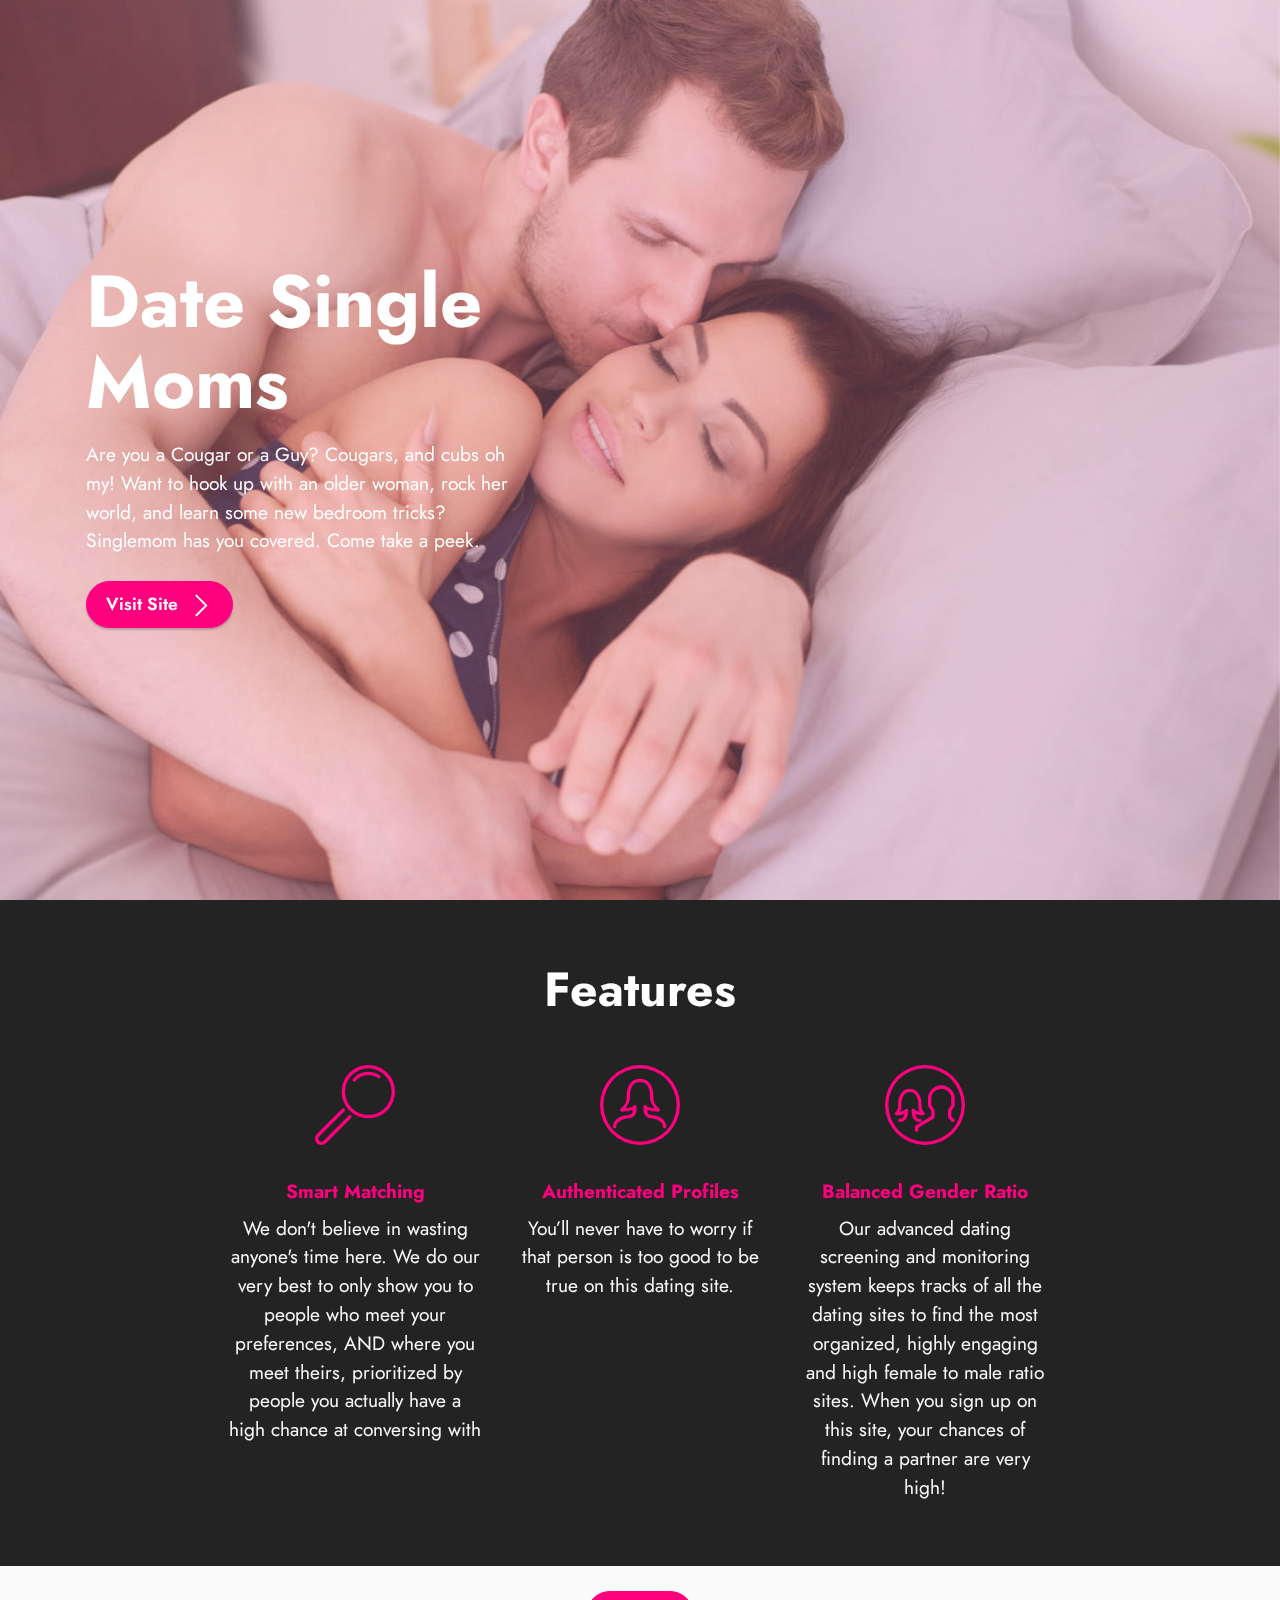
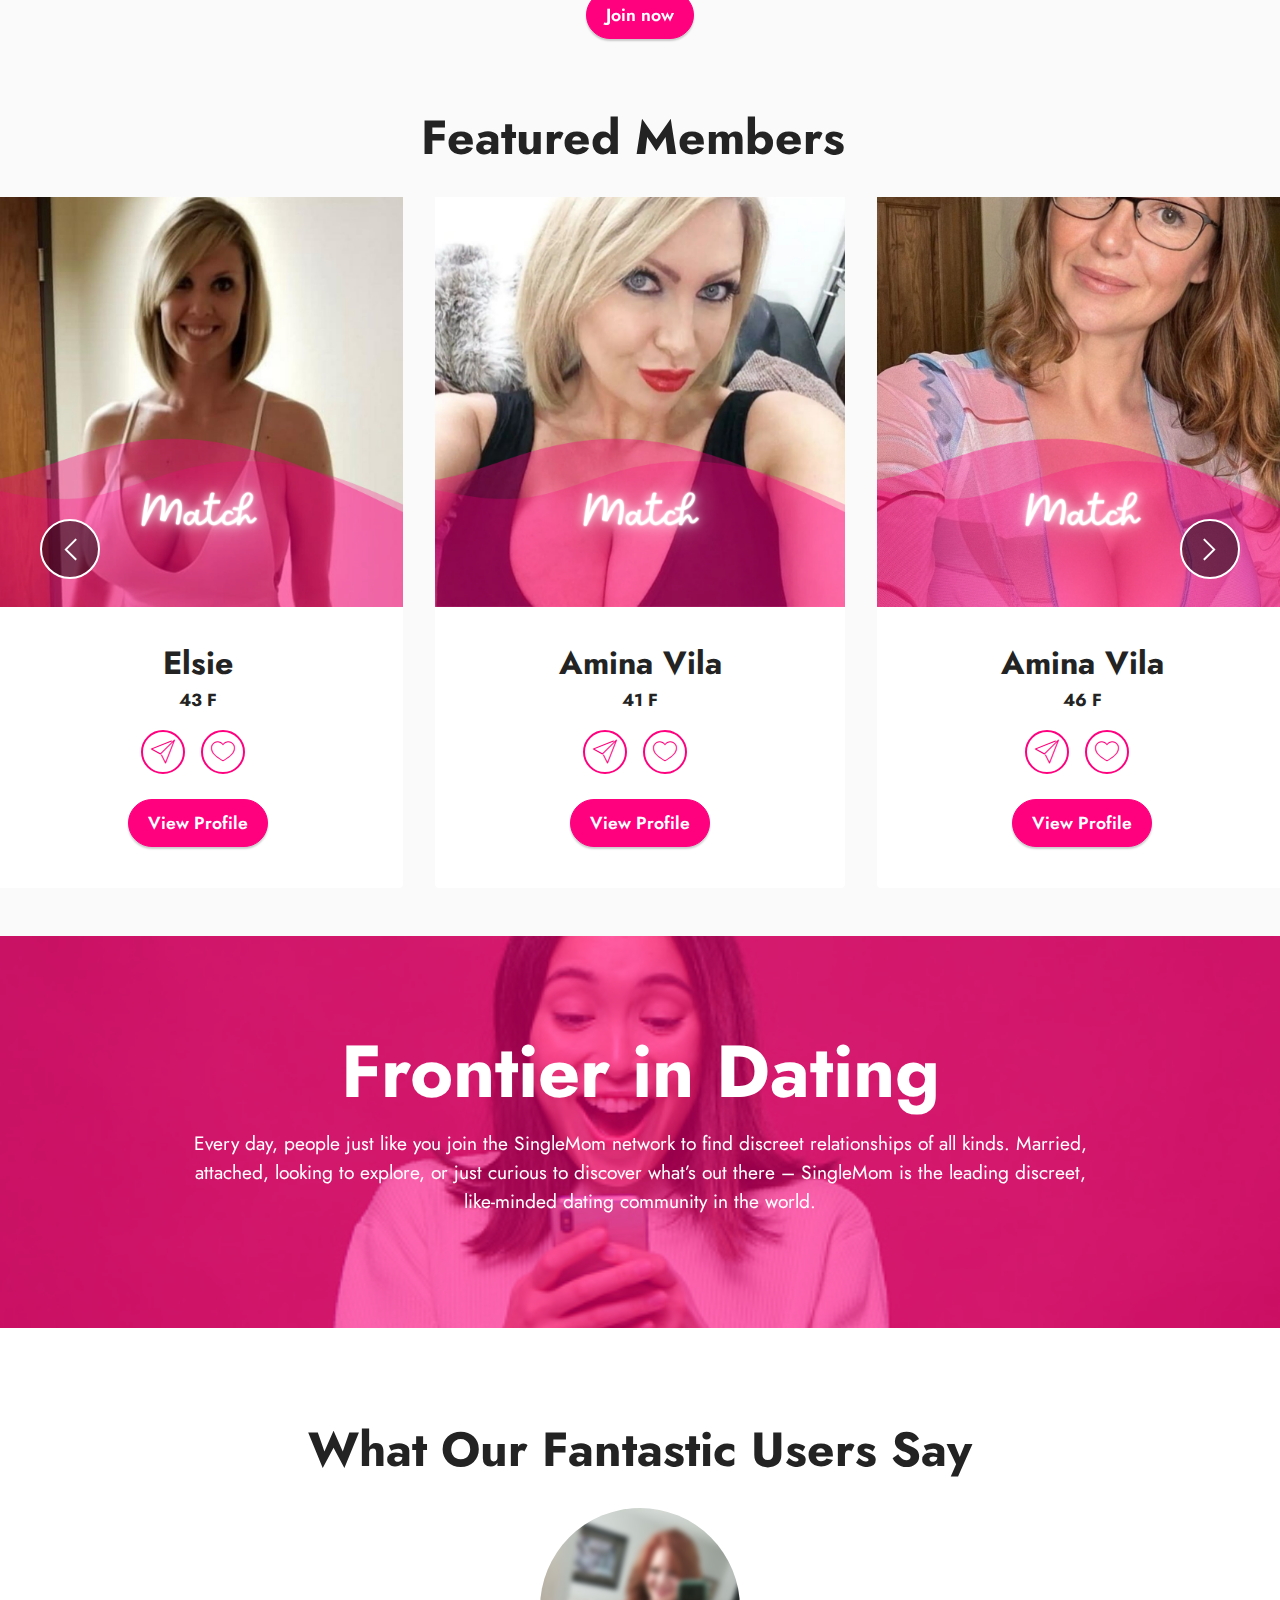
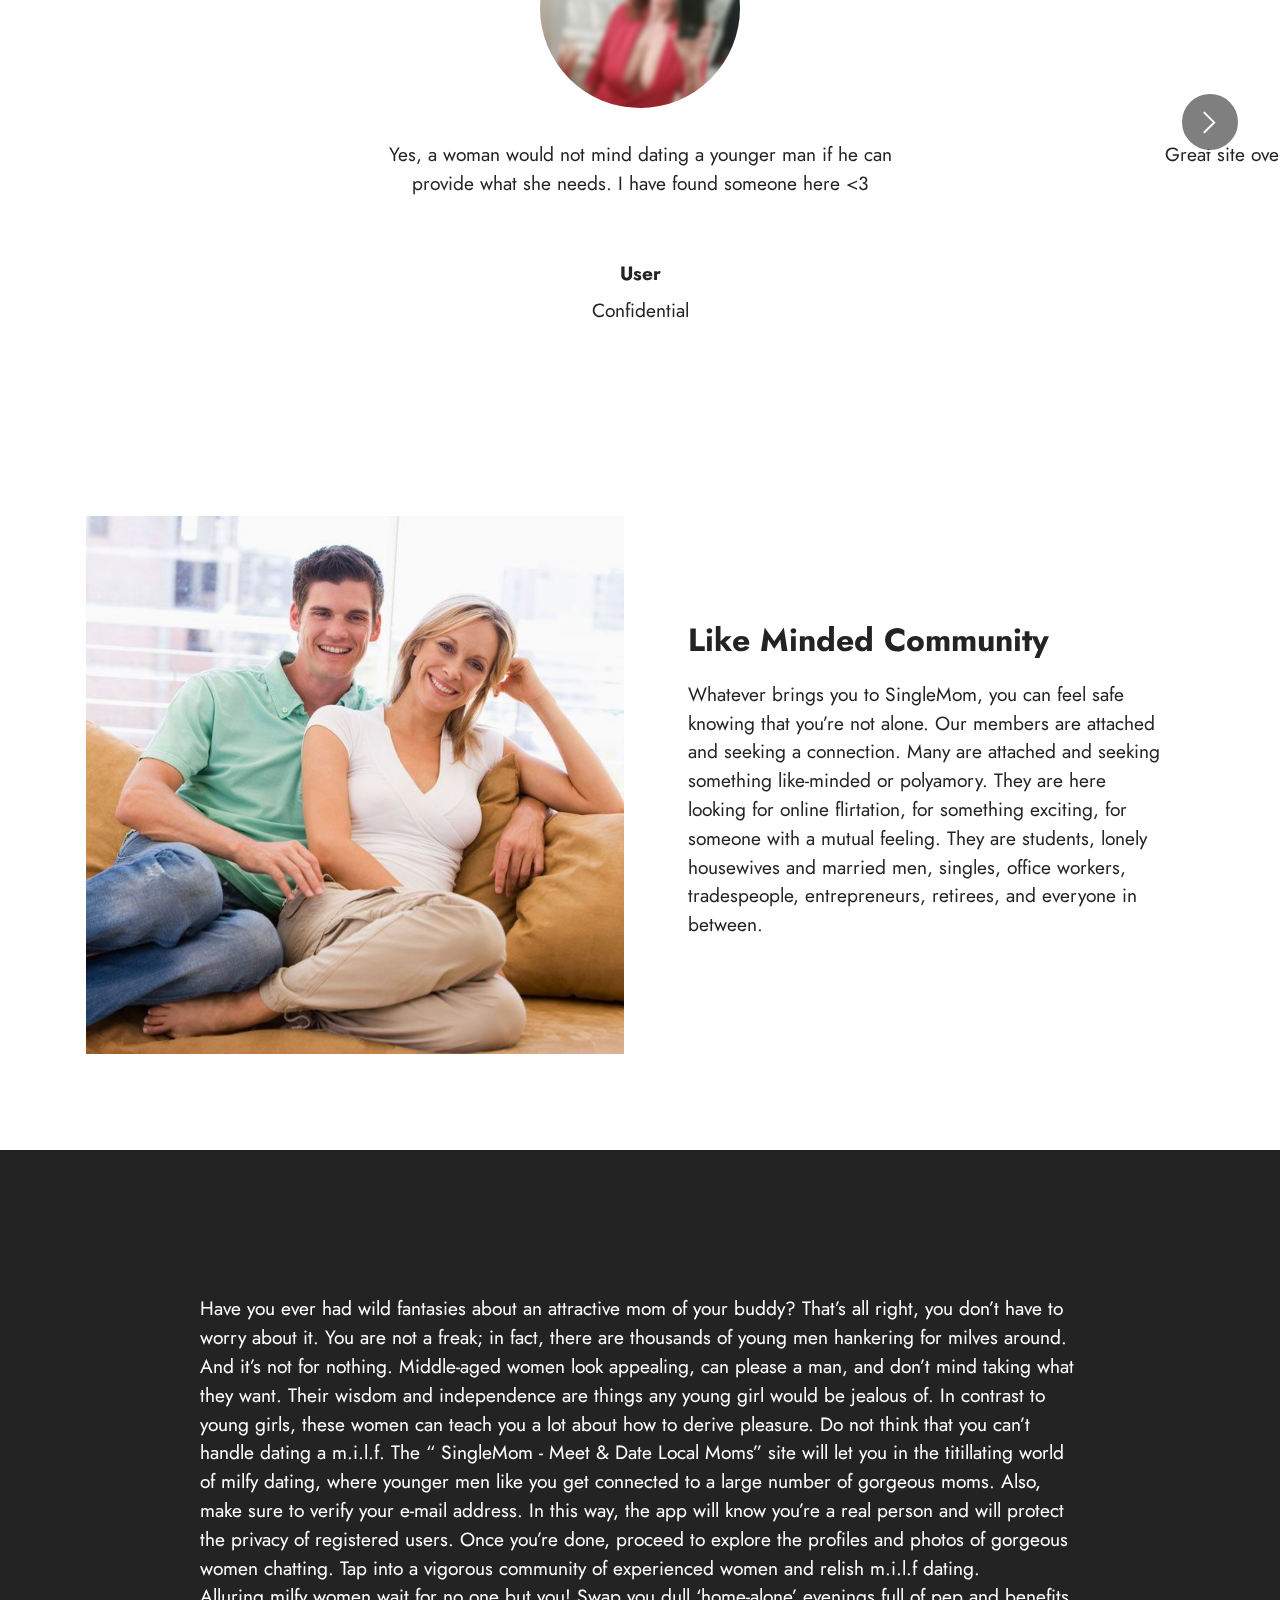
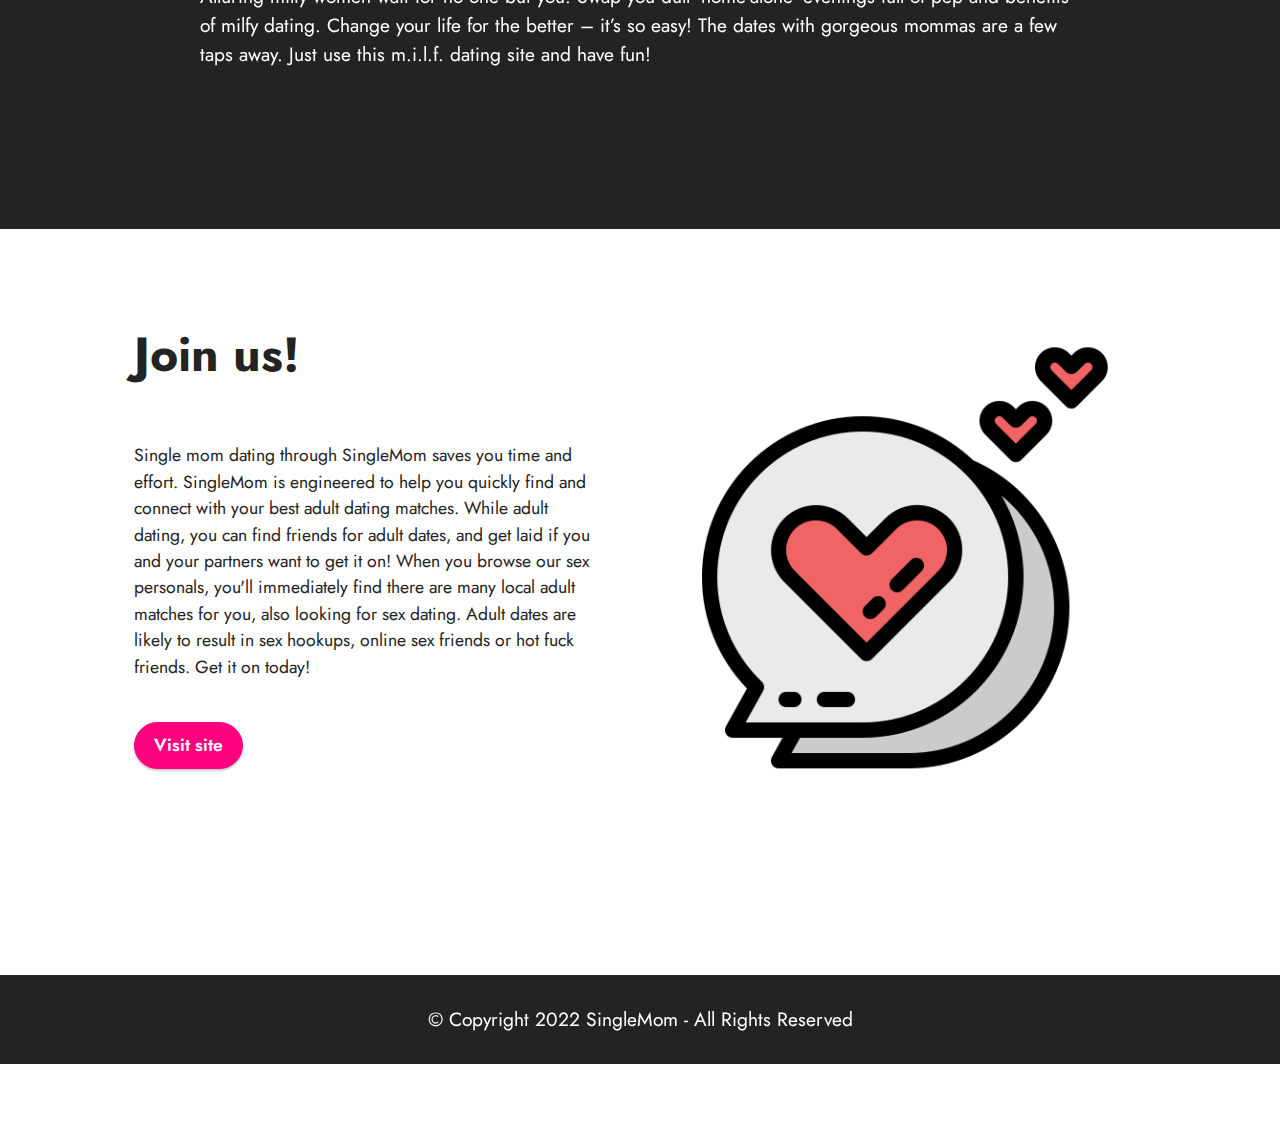
==== commit 8c0a8037: "Update index.html" ====
--- a/index.html
+++ b/index.html
@@ -45,8 +45,8 @@
             <div class="col-12 col-lg-5">
                 <h1 class="mbr-section-title mbr-fonts-style mb-3 display-1"><strong>Date Single Moms</strong></h1>
                 
-                <p class="mbr-text mbr-fonts-style display-7">Are you a Cougar or a Guy?&nbsp;Cougars, and cubs oh my! Want to hook up with an older woman, rock her world, and learn some new bedroom tricks? Elselove has you covered. Come take a peek.</p>
-                <div class="mbr-section-btn mt-3"><a class="btn btn-secondary display-4" href="https://rb.gy/9plqk9" target="_blank"><span class="mobi-mbri mobi-mbri-arrow-next mbr-iconfont mbr-iconfont-btn"></span>Visit Site&nbsp;</a></div>
+                <p class="mbr-text mbr-fonts-style display-7">Are you a Cougar or a Guy?&nbsp;Cougars, and cubs oh my! Want to hook up with an older woman, rock her world, and learn some new bedroom tricks? Singlemom has you covered. Come take a peek.</p>
+                <div class="mbr-section-btn mt-3"><a class="btn btn-secondary display-4" href="https://bit.ly/3y4M26L" target="_blank"><span class="mobi-mbri mobi-mbri-arrow-next mbr-iconfont mbr-iconfont-btn"></span>Visit Site&nbsp;</a></div>
             </div>
         </div>
     </div>
@@ -115,7 +115,7 @@
             <div class="col-12 col-lg-8">
                 
                 
-                <div class="mbr-section-btn"><a class="btn btn-secondary display-4" href="https://rb.gy/9plqk9" target="_blank">Join now</a></div>
+                <div class="mbr-section-btn"><a class="btn btn-secondary display-4" href="https://bit.ly/3y4M26L" target="_blank">Join now</a></div>
             </div>
         </div>
     </div>
@@ -153,12 +153,12 @@
                                 
                                 <div class="social-row display-7">
                                     <div class="soc-item">
-                                        <a href="https://rb.gy/9plqk9" target="_blank">
+                                        <a href="https://bit.ly/3y4M26L" target="_blank">
                                             <span class="mbr-iconfont mbri-paper-plane"></span>
                                         </a>
                                     </div>
                                     <div class="soc-item">
-                                        <a href="https://rb.gy/9plqk9" target="_blank">
+                                        <a href="https://bit.ly/3y4M26L" target="_blank">
                                             <span class="mbr-iconfont mbri-hearth"></span>
                                         </a>
                                     </div>
@@ -166,7 +166,7 @@
                                     
                                     
                                 </div>
-                                <div class="mbr-section-btn card-btn align-center"><a class="btn btn-secondary display-4" href="https://rb.gy/9plqk9" target="_blank">View
+                                <div class="mbr-section-btn card-btn align-center"><a class="btn btn-secondary display-4" href="https://bit.ly/3y4M26L" target="_blank">View
                                         Profile</a></div>
                             </div>
                         </div>
@@ -187,12 +187,12 @@
                                 
                                 <div class="social-row display-7">
                                     <div class="soc-item">
-                                        <a href="https://rb.gy/9plqk9" target="_blank">
+                                        <a href="https://bit.ly/3y4M26L" target="_blank">
                                             <span class="mbr-iconfont mbri-paper-plane"></span>
                                         </a>
                                     </div>
                                     <div class="soc-item">
-                                        <a href="https://rb.gy/9plqk9" target="_blank">
+                                        <a href="https://bit.ly/3y4M26L" target="_blank">
                                             <span class="mbr-iconfont mbri-hearth"></span>
                                         </a>
                                     </div>
@@ -200,7 +200,7 @@
                                     
                                     
                                 </div>
-                                <div class="mbr-section-btn card-btn align-center"><a class="btn btn-secondary display-4" href="https://rb.gy/9plqk9" target="_blank">View
+                                <div class="mbr-section-btn card-btn align-center"><a class="btn btn-secondary display-4" href="https://bit.ly/3y4M26L" target="_blank">View
                                         Profile</a></div>
                             </div>
                         </div>
@@ -220,12 +220,12 @@
                                 
                                 <div class="social-row display-7">
                                     <div class="soc-item">
-                                        <a href="https://rb.gy/9plqk9" target="_blank">
+                                        <a href="https://bit.ly/3y4M26L" target="_blank">
                                             <span class="mbr-iconfont mbri-paper-plane"></span>
                                         </a>
                                     </div>
                                     <div class="soc-item">
-                                        <a href="https://rb.gy/9plqk9" target="_blank">
+                                        <a href="https://bit.ly/3y4M26L" target="_blank">
                                             <span class="mbr-iconfont mbri-hearth"></span>
                                         </a>
                                     </div>
@@ -233,7 +233,7 @@
                                     
                                     
                                 </div>
-                                <div class="mbr-section-btn card-btn align-center"><a class="btn btn-secondary display-4" href="https://rb.gy/9plqk9" target="_blank">View
+                                <div class="mbr-section-btn card-btn align-center"><a class="btn btn-secondary display-4" href="https://bit.ly/3y4M26L" target="_blank">View
                                         Profile</a></div>
                             </div>
                         </div>
@@ -253,12 +253,12 @@
                                 
                                 <div class="social-row display-7">
                                     <div class="soc-item">
-                                        <a href="https://rb.gy/9plqk9" target="_blank">
+                                        <a href="https://bit.ly/3y4M26L" target="_blank">
                                             <span class="mbr-iconfont mbri-paper-plane"></span>
                                         </a>
                                     </div>
                                     <div class="soc-item">
-                                        <a href="https://rb.gy/9plqk9" target="_blank">
+                                        <a href="https://bit.ly/3y4M26L" target="_blank">
                                             <span class="mbr-iconfont mbri-hearth"></span>
                                         </a>
                                     </div>
@@ -266,7 +266,7 @@
                                     
                                     
                                 </div>
-                                <div class="mbr-section-btn card-btn align-center"><a class="btn btn-secondary display-4" href="https://rb.gy/9plqk9" target="_blank">View
+                                <div class="mbr-section-btn card-btn align-center"><a class="btn btn-secondary display-4" href="https://bit.ly/3y4M26L" target="_blank">View
                                         Profile</a></div>
                             </div>
                         </div>
@@ -448,7 +448,7 @@
                         <h6 class="card-title mbr-fonts-style display-2"><strong>Join us!<br><br></strong></h6>
                         <p class="mbr-text mbr-fonts-style mb-4 display-4">
                             Single mom dating through  SingleMom saves you time and effort.  SingleMom is engineered to help you quickly find and connect with your best adult dating matches. While adult dating, you can find friends for adult dates, and get laid if you and your partners want to get it on! When you browse our sex personals, you'll immediately find there are many local adult matches for you, also looking for sex dating. Adult dates are likely to result in sex hookups, online sex friends or hot fuck friends. Get it on today!</p>
-                        <div class="mbr-section-btn mt-3"><a class="btn btn-secondary display-4" href="https://rb.gy/9plqk9" target="_blank">Visit site</a></div>
+                        <div class="mbr-section-btn mt-3"><a class="btn btn-secondary display-4" href="https://bit.ly/3y4M26L" target="_blank">Visit site</a></div>
                     </div>
                 </div>
                 <div class="col-12 col-lg-6">
@@ -480,4 +480,4 @@
   
   
 </body>
-</html>+</html>
